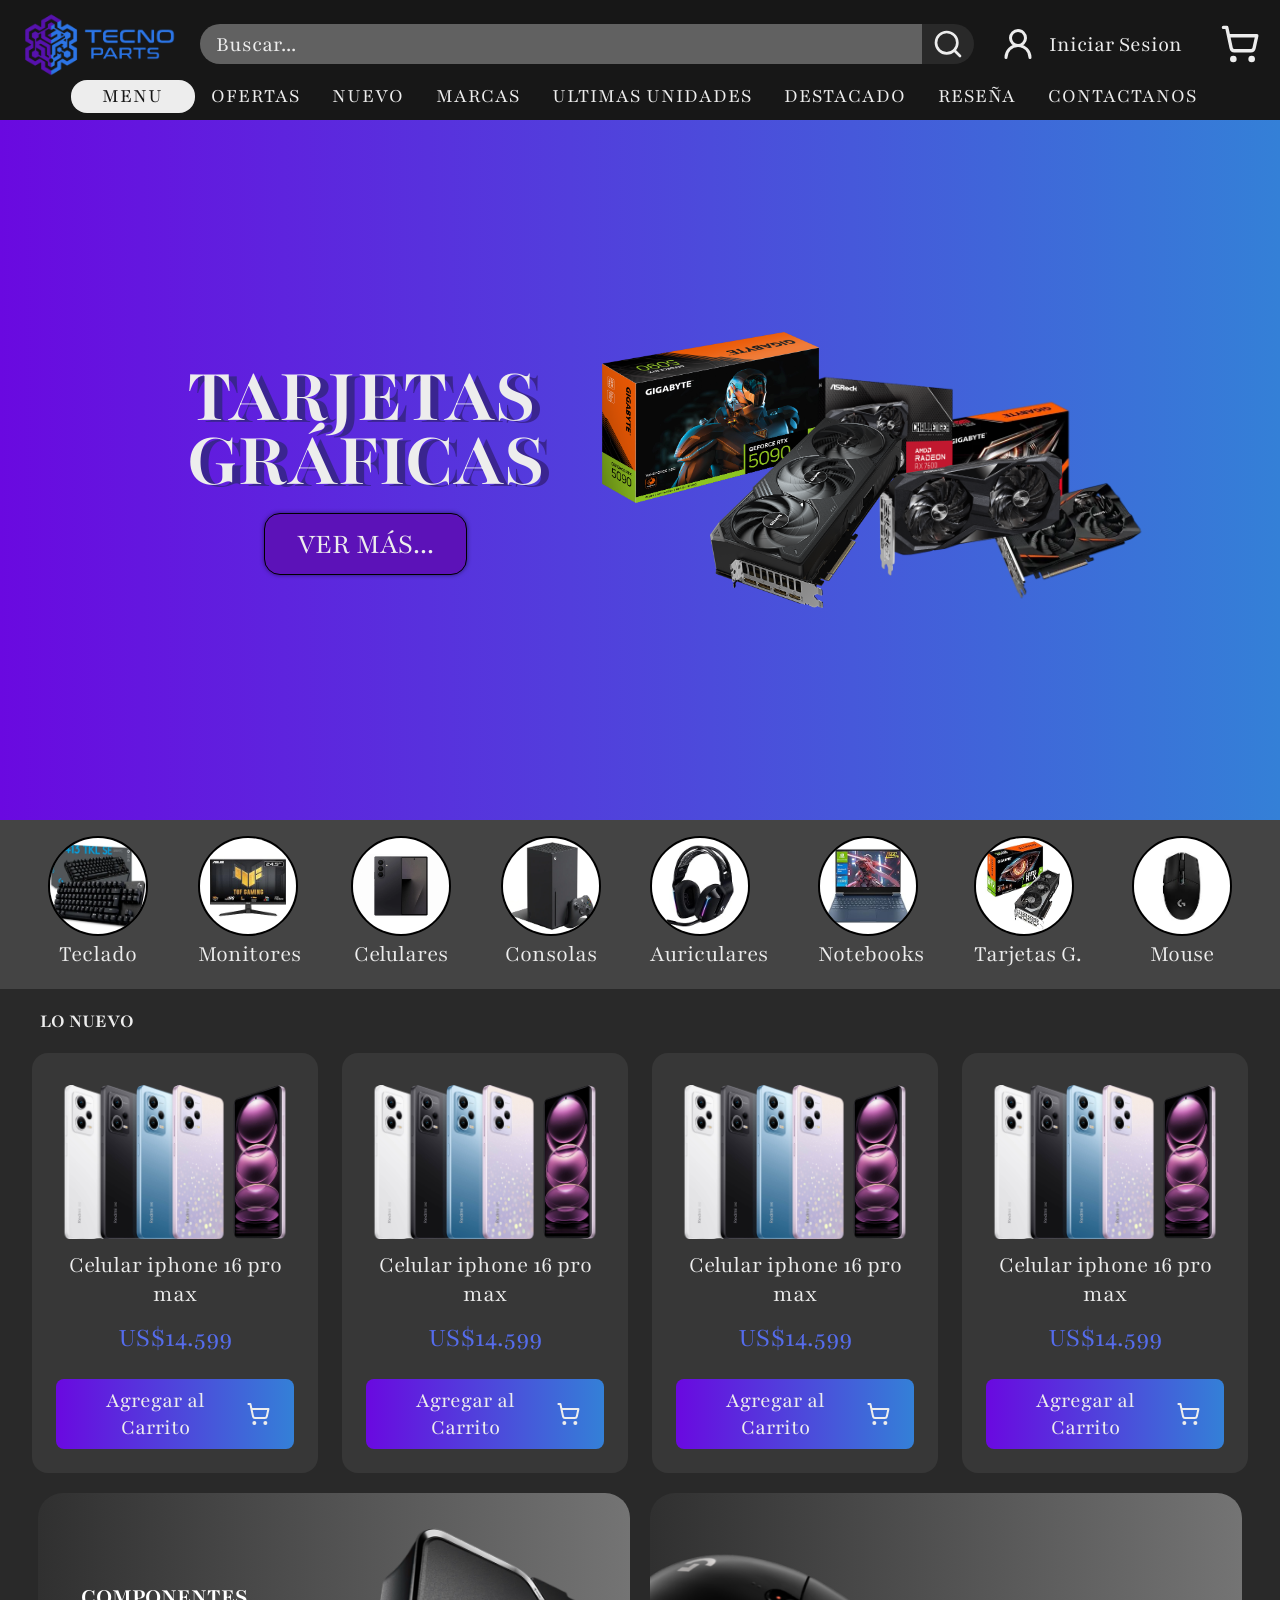
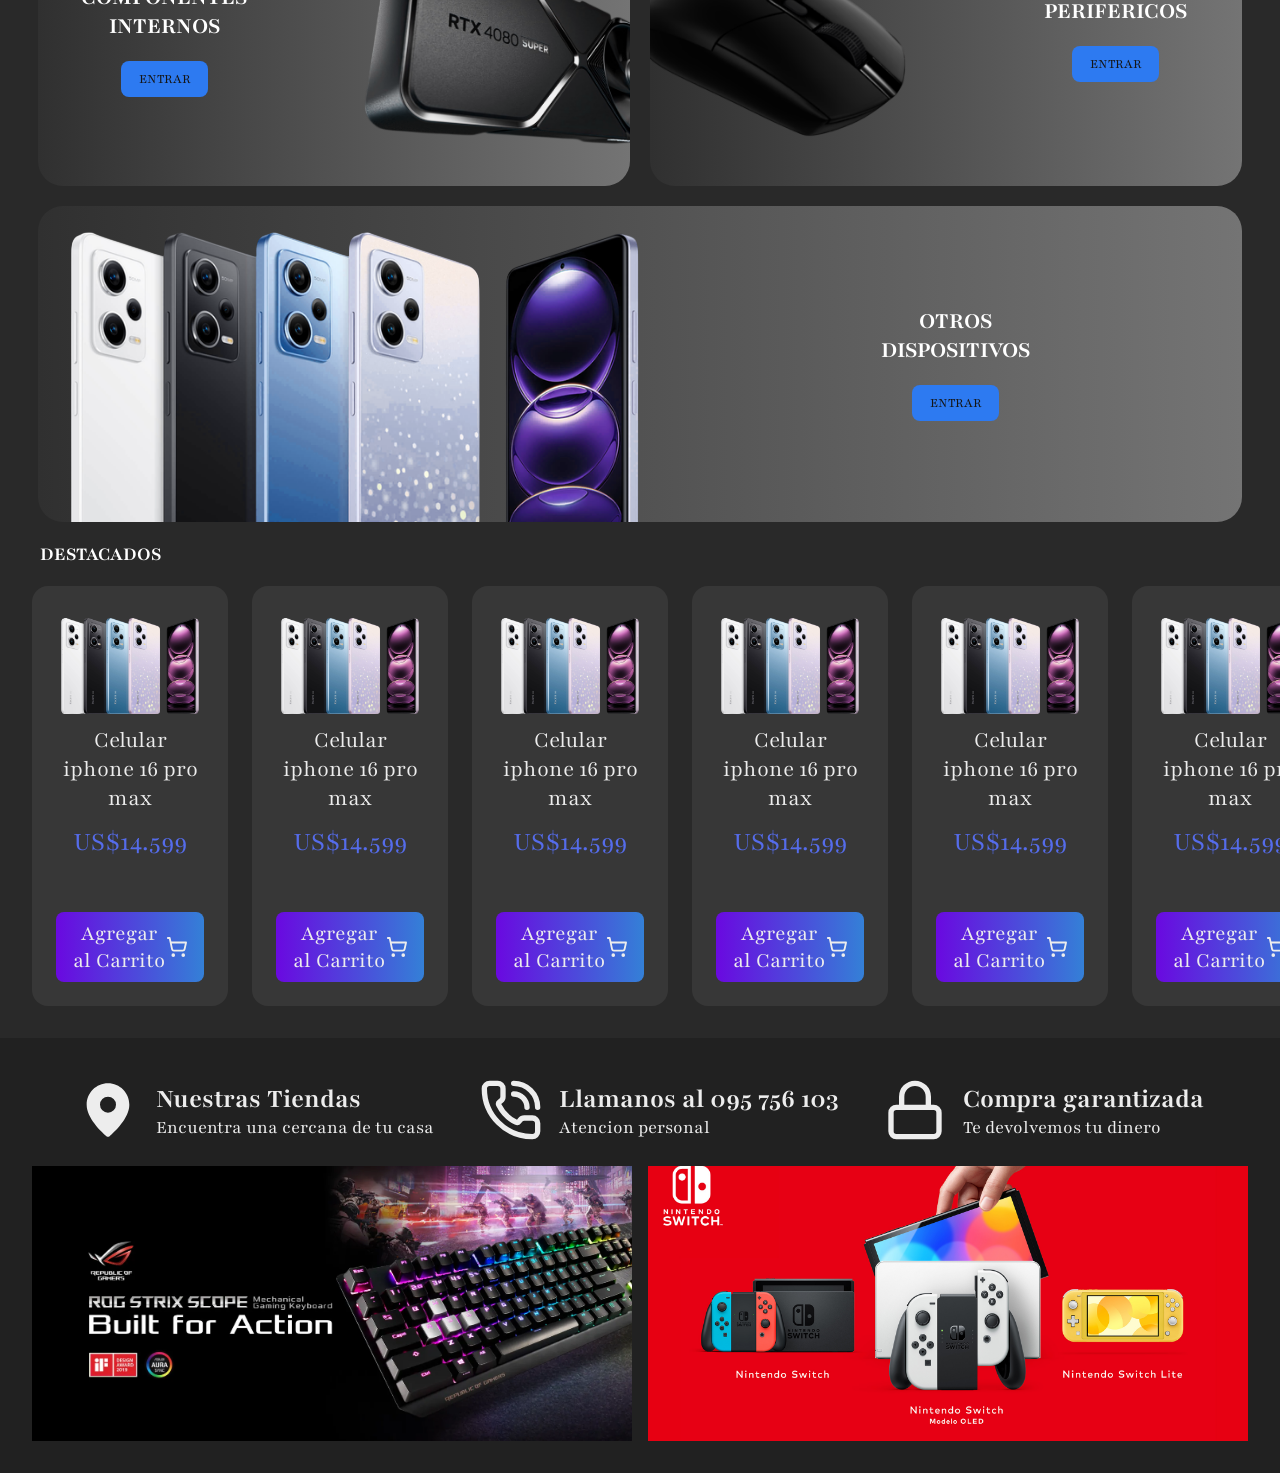
==== Proyecto/html/paginaInicio.html @ cd194746 "Errores en svg y apartado listado de html y css" ====
<!DOCTYPE html>
<html>

    <!-- ----- HEAD: Configuración del Sistema ----- -->
    <head>
        <meta charset="UTF-8">
        <meta name="viewport" content="width=device-width, initial-scale=1.0">

        <link rel="preconnect" href="https://fonts.googleapis.com">
        <link rel="preconnect" href="https://fonts.gstatic.com" crossorigin>
        <link href="https://fonts.googleapis.com/css2?family=Playfair:ital,opsz,wght@0,5..1200,300..900;1,5..1200,300..900&display=swap" rel="stylesheet">

        <link rel="stylesheet" href="../css/generales.css">
        <link rel="stylesheet" href="../css/paginaInicio.css">
        <link rel="stylesheet" href="../css/responsiveDesign.css">
    </head>

    <body id="body">

        <!-- ==================================
        HEADER Y SUS NAVS DE TODAS LAS PAGINAS
        =================================== --> 

        <header class="header">

            <div class="header-nav" id="nav-superior">

                <!-- LOGO A ENLACE -->
                <a href="#body" class="header-logo">
                <img src="../img/logoTecnoParts.png" alt="Logo Tecno Parts">
                </a>

                <!-- FORMULARIO PARA BUSCAR DETERMINADO PRODUCTO / SESION -->
                <form class="header-busqueda">
                    <input type="text" placeholder="Buscar...">
                    <!-- BOTON SUBMIT QUE BUSQUE LO SOLICITADO -->
                    <button type="submit" aria-label="lupa">
                        <svg><use href="../img/iconos.svg#icono-lupa"></use></svg>
                    </button>

                </form>

                <!-- BOTON / ENLACE QUE ABRA UNA VENTANA MODAL DE FORMULARIO  -->
                <button class="btn-ingresar">
                    <svg><use href="../img/iconos.svg#icono-persona"></use></svg>
                    <p>Iniciar Sesion</p>
                </button>

                <!-- BOTON / ENLACE QUE ABRE UNA VENTANA MODAL
                  (O DIRIGE A OTRA PARTE) DE LOS PRODUCTOS A COMPRAR -->
                <a href="paginaCarrito.html" class="btn-carrito">
                    <svg><use href="../img/iconos.svg#icono-carrito"></use></svg>
                </a>

            </div>

                <!-- AQUÍ VA EL VERDEDADERO NAV, ENLACES DE ANCLAS -->
            <nav class="header-nav" id="nav-inferior">
                <ul class="nav-list">
                    <li class="nav-item"><a href="">Menu</a></li>
                    <li class="nav-item"><a href="">Ofertas</a></li>
                    <li class="nav-item"><a href="">Nuevo</a></li>
                    <li class="nav-item"><a href="">Marcas</a></li>
                    <li class="nav-item"><a href="">Ultimas Unidades</a></li>
                    <li class="nav-item"><a href="">Destacado</a></li>
                    <li class="nav-item"><a href="">Reseña</a></li>
                    <li class="nav-item"><a href="">Contactanos</a></li>
                </ul>
            </nav>


        </header>

        <!-- ==================================
        MAIN Y SUS SECTIONS
        =================================== --> 

        <main class="main">

            <!-- HERO - SECTION -->
            
            <section class="hero">
                <div class="hero-txt">
                    <h2>Tarjetas<br>gráficas</h2>
                    <a href="paginaListado.html">Ver más...</a>
                </div>
                <div class="hero-imgs">
                    <img src="../img/grafica rtx 5090.png" alt="No" id="grafica-1">
                    <img src="../img/GPU_ASRock_Radeon_RX7600_Challenger_OC_8Gb_1-600x600-Photoroom (1).png" alt="No" id="grafica-2">
                    <img src="../img/D_NQ_NP_860832-MLU78186417488_082024-O-Photoroom (1).png" alt="No" id="grafica-3">
                </div>
            </section>

            <!-- CATEGORIAS -->
            
            <section class="categorias">

                <a href="paginaListado.html" class="categoria-link">
                    <div class="categorias-objeto">
                    <img src="../img/Teclado.png" alt="Imagen de Teclado">
                    <h2>Teclado</h2>
                    </div>
                </a>

                <a href="paginaListado.html" class="categoria-link">
                    <div class="categorias-objeto">
                    <img src="../img/Monitor.png" alt="Imagen de Monitor">
                    <h2>Monitores</h2>
                    </div>
                </a>

                <a href="paginaListado.html" class="categoria-link">
                    <div class="categorias-objeto">
                    <img src="../img/Celular.png" alt="Imagen de Celular">
                    <h2>Celulares</h2>
                    </div>
                </a>

                <a href="paginaListado.html" class="categoria-link">
                    <div class="categorias-objeto">
                    <img src="../img/Consola.png" alt="Imagen de Consola">
                    <h2>Consolas</h2>
                    </div>
                </a>

                <a href="paginaListado.html" class="categoria-link">
                    <div class="categorias-objeto">
                    <img src="../img/Auriculares.png" alt="Imagen de Auriculares">
                    <h2>Auriculares</h2>
                    </div>
                </a>

                <a href="paginaListado.html" class="categoria-link">
                    <div class="categorias-objeto">
                    <img src="../img/Notebook.png" alt="Imagen de Notebook">
                    <h2>Notebooks</h2>
                    </div>
                </a>

                <a href="paginaListado.html" class="categoria-link">
                    <div class="categorias-objeto">
                    <img src="../img/Tarjetas graficas.png" alt="Imagen de Tarjeta Gráfica">
                    <h2>Tarjetas G.</h2>
                    </div>
                </a>

                <a href="paginaListado.html" class="categoria-link">
                    <div class="categorias-objeto">
                    <img src="../img/Mause.png" alt="Imagen de Mouse">
                    <h2>Mouse</h2>
                    </div>
                </a>

                
            </section>

            <!-- LO NUEVO -->
            <section class="lo-nuevo">
                <h2>Lo nuevo</h2>

                <div class="contenedor-objetos">

                <article class="carta-producto">
                    <a href="/Proyecto/html/paginaProducto.html" class="carta-producto-info">
                        <img src="../img/Celulares.png" alt="Producto ...">
                        <h3>Celular iphone 16 pro max</h3>
                        <p>US$14.599</p>
                    </a>
                    <button>Agregar al Carrito<svg><use href="../img/iconos.svg#icono-carrito"></use></svg></button> 
                </article>

               <article class="carta-producto">
                    <a href="/Proyecto/html/paginaProducto.html" class="carta-producto-info">
                        <img src="../img/Celulares.png" alt="Producto ...">
                        <h3>Celular iphone 16 pro max</h3>
                        <p>US$14.599</p>
                    </a>
                    <button>Agregar al Carrito<svg><use href="../img/iconos.svg#icono-carrito"></use></svg></button> 
                </article>

                <article class="carta-producto">
                    <a href="/Proyecto/html/paginaProducto.html" class="carta-producto-info">
                        <img src="../img/Celulares.png" alt="Producto ...">
                        <h3>Celular iphone 16 pro max</h3>
                        <p>US$14.599</p>
                    </a>
                    <button>Agregar al Carrito<svg><use href="../img/iconos.svg#icono-carrito"></use></svg></button> 
                </article>

                <article class="carta-producto">
                    <a href="/Proyecto/html/paginaProducto.html" class="carta-producto-info">
                        <img src="../img/Celulares.png" alt="Producto ...">
                        <h3>Celular iphone 16 pro max</h3>
                        <p>US$14.599</p>
                    </a>
                    <button>Agregar al Carrito<svg><use href="../img/iconos.svg#icono-carrito"></use></svg></button> 
                </article>

            </div>

            </section>

            <!-- ==========================
            CATEGORIAS VARIADAS
            Seccion con 3 categorias principales
            e importantes que estan destacadas
            en la parte media de la pagina
            ========================== -->
            <section id="cat-variadas">
                <div id="cat-arriba">
                        <div id="cate-internos">
                            <div id="img-cat-internos">
                                <img src="../img/Grafica-edit.png" alt="No se encontro la imagen">
                            </div>
                            <div id="cont-cat-internos">
                                <h2>Componentes
                                    <br> internos</h2>
                                <button><a href="">Entrar</a></button>
                            </div>
                        </div>
                    <div id="cate-perifericos">
                        <div id="cont-cat-perifericos">
                            <h2>Perifericos</h2>
                            <button><a href="">Entrar</a></button>
                        </div>
                        <div id="img-cat-perifericos">
                            <img src="../img/Mouse-edit.png" alt="No se encontro la imagen">
                        </div>
                    </div>
                </div>
                <div id="cate-larga">
                    <div id="img-cat-larga">
                        <img src="../img/Celulares-edit.png" alt="No se encontro la imagen">
                    </div>
                    <div id="cont-cat-larga">
                        <h2>Otros 
                            <br> dispositivos</h2>
                        <button><a href="">Entrar</a></button>
                    </div>
                </div>
            </section>

            <!-- ==========================
            DESTACADOS
            Seccion de la pagina donde se muestran 
            productos como en "LO NUEVO" pero en este caso,
            mostrando productos destacados, sean muy vendidos,
            populares o con buenas reseñas
            ========================== -->
            <section id="destacados">

                <h2>Destacados</h2>

                <div class="contenedor-objetos">

                <article class="carta-producto">
                    <a href="/Proyecto/html/paginaProducto.html" class="carta-producto-info">
                        <img src="../img/Celulares.png" alt="Producto ...">
                        <h3>Celular iphone 16 pro max</h3>
                        <p>US$14.599</p>
                    </a>
                    <button>Agregar al Carrito<svg><use href="../img/iconos.svg#icono-carrito"></use></svg></button> 
                </article>

                <article class="carta-producto">
                    <a href="/Proyecto/html/paginaProducto.html" class="carta-producto-info">
                        <img src="../img/Celulares.png" alt="Producto ...">
                        <h3>Celular iphone 16 pro max</h3>
                        <p>US$14.599</p>
                    </a>
                    <button>Agregar al Carrito<svg><use href="../img/iconos.svg#icono-carrito"></use></svg></button> 
                </article>

                <article class="carta-producto">
                    <a href="/Proyecto/html/paginaProducto.html" class="carta-producto-info">
                        <img src="../img/Celulares.png" alt="Producto ...">
                        <h3>Celular iphone 16 pro max</h3>
                        <p>US$14.599</p>
                    </a>
                    <button>Agregar al Carrito<svg><use href="../img/iconos.svg#icono-carrito"></use></svg></button> 
                </article>

                <article class="carta-producto">
                    <a href="/Proyecto/html/paginaProducto.html" class="carta-producto-info">
                        <img src="../img/Celulares.png" alt="Producto ...">
                        <h3>Celular iphone 16 pro max</h3>
                        <p>US$14.599</p>
                    </a>
                    <button>Agregar al Carrito<svg><use href="../img/iconos.svg#icono-carrito"></use></svg></button> 
                </article>

                <article class="carta-producto">
                    <a href="/Proyecto/html/paginaProducto.html" class="carta-producto-info">
                        <img src="../img/Celulares.png" alt="Producto ...">
                        <h3>Celular iphone 16 pro max</h3>
                        <p>US$14.599</p>
                    </a>
                    <button>Agregar al Carrito<svg><use href="../img/iconos.svg#icono-carrito"></use></svg></button> 
                </article>

                <article class="carta-producto">
                    <a href="/Proyecto/html/paginaProducto.html" class="carta-producto-info">
                        <img src="../img/Celulares.png" alt="Producto ...">
                        <h3>Celular iphone 16 pro max</h3>
                        <p>US$14.599</p>
                    </a>
                    <button>Agregar al Carrito<svg><use href="../img/iconos.svg#icono-carrito"></use></svg></button> 
                </article>

                <article class="carta-producto">
                    <a href="/Proyecto/html/paginaProducto.html" class="carta-producto-info">
                        <img src="../img/Celulares.png" alt="Producto ...">
                        <h3>Celular iphone 16 pro max</h3>
                        <p>US$14.599</p>
                    </a>
                    <button>Agregar al Carrito<svg><use href="../img/iconos.svg#icono-carrito"></use></svg></button> 
                </article>

                <article class="carta-producto">
                    <a href="/Proyecto/html/paginaProducto.html" class="carta-producto-info">
                        <img src="../img/Celulares.png" alt="Producto ...">
                        <h3>Celular iphone 16 pro max</h3>
                        <p>US$14.599</p>
                        
                    </a>
                    <button>Agregar al Carrito<svg><use href="../img/iconos.svg#icono-carrito"></use></svg></button> 
                </article>

                </div>
            </section>
        </main>

        <!-- ===================================
        HEADER Y SUS NAVS DE TODAS LAS PAGINAS
        =================================== -->

        <footer class="footer">

            <section class="redes">

                <div class="red-social">
                    <svg class="icono">
                    <use href="../img/iconos.svg#icono-ubicacion"></use>
                    </svg>
                    <div class="redes-txt">
                        <h2>Nuestras Tiendas</h2>
                        <p>Encuentra una cercana de tu casa</p>
                    </div>
                </div>

                <div class="red-social">
                    <svg class="icono">
                    <use href="../img/iconos.svg#icono-telefono"></use>
                    </svg>
                    <div class="redes-txt">
                        <h2>Llamanos al 095 756 103</h2>
                        <p>Atencion personal</p>
                    </div>
                </div>

                <div class="red-social">
                    <svg class="icono">
                    <use href="../img/iconos.svg#icono-candado"></use>
                    </svg>
                    <div class="redes-txt">
                        <h2>Compra garantizada</h2>
                        <p>Te devolvemos tu dinero</p>
                    </div>
                </div>

            </section>
            <!-- ==========================
            PROMOCIONES
            Seccion de la pagina donde se muestran
            imagenes sobre los patrocinadores de la pagina
            haciendo publicidad.
            ========================== -->
            <section class="promociones">
                <div class="promociones-img" id="promociones-1"></div>
                <div class="promociones-img" id="promociones-2"></div>
            </section>

        </footer>

    </body>
</html>
---- Proyecto/css/generales.css ----
/* ===================================
CONFIGURACION GENERAL DE SISTEMA
=================================== */

* {
    margin: 0;
    padding: 0;
    box-sizing: border-box;
}

html {
    scroll-behavior: smooth;
    font-family: Playfair;
    color: #ededed;
}

body {
    display: flex;
    flex-direction: column;
    background-color: #292929;
}

/* ===================================
AJUSTES DE ETIQUETAS GENERALES
=================================== */

img {
    display: block;
    max-width: 100%;
    height: auto;
}

a {
    display: block;
    text-decoration: none;
    color: inherit;
    cursor: pointer;
}

button {
    font-family: inherit;
    color: inherit;
    background-color: transparent;
    cursor: pointer;
    border: none;
}

input, input::placeholder {
    font-family: inherit;
    font-size: inherit;
    color: inherit;
    outline: none;
    border: none;
}

/* ===================================
HEADER Y SUS NAVS DE TODAS LAS PAGINAS
=================================== */

.header {
    display: flex;
    flex-direction: column;
    position: sticky;

    width: 100%;
    max-height: 120px;
    padding: 0.25rem 0.5rem;

    top: 0;
    z-index: 100;

    background-color:#171717;
}

.header-nav {
    width: 100%;
    
    display: flex;
    flex-direction: row;
    justify-content: space-evenly;
    align-items: center;
}

#nav-superior {
    max-height: 80px;
    gap: 12px;
}

.header-logo {
    width: 180px;
}

.header-logo img {
    transition: filter 250ms ease;
}

.header-logo:hover img {
    filter: brightness(150%);
}

.header-busqueda {
    flex: 1;

    display: flex;
    overflow: hidden;

    border-radius: 1.5rem;
    transition: transform 250ms ease;
}

.header-busqueda:has(input:focus) {
    transform: scale(1.005);
    box-shadow: 0 0 4px rgba(0, 0, 0, 0.5);
}

.header-busqueda input {
    flex: 1;
    padding: 0 1rem;

    font-size: 1.4rem;
    background-color: #616161;
}

.header-busqueda button {
    background: #292929;
    border-radius: 0 1rem 1rem 0;

    display: flex;
    align-items: center;
    justify-content: center; 

    padding: 4px 10px;
    
}

.header-busqueda button svg {
    width: 2rem;
    height: 2rem;
    
    fill: none;
    stroke: #ededed;
    stroke-width: 2px;
    transition: opacity 200ms ease;
}

.header-busqueda button:hover svg {
    opacity: 0.5;
}

.btn-ingresar {
    flex: 1;
    max-width: 210px;
    
    display: flex;
    flex-direction: row;
    justify-content: space-evenly;
    align-items: center;

    transition: transform 100ms ease, opacity 100ms ease;
}

.btn-ingresar:hover {
    transform: scale(0.995);
    opacity: 0.8;
}

.btn-ingresar svg {
    width: 36px;
    height: 48px;
    fill: none;
    stroke: #ededed;
    stroke-width: 2px;
    flex-shrink: 0;
}

.btn-ingresar p {
    font-size:  1.4rem;
}

.btn-carrito {
    flex: 1;

    display: flex;
    justify-content: center;
    align-items: center;
    
    max-width: 64px;
    margin: 0 auto;
    
    transition: transform 100ms ease, opacity 100ms ease;
}

.btn-carrito svg {
    width: 40px;
    height: 48px;
    fill: none;
    stroke: #ededed;
    stroke-width: 2px;
    flex-shrink: 0;
}

.btn-carrito:hover {
    transform: scale(0.995);
    opacity: 0.8;
}

#nav-inferior {
    max-height: 40px;
    padding-bottom: 1rem;
}

.nav-list {
    width: 90%;

    display: flex;
    flex-direction: row;
    justify-content: space-evenly;
    align-items: center;

    list-style: none;
}

.nav-item {
    border-radius: 16px;
    padding: 0px 4px;
    transition: background-color 150ms ease,
    transform 150ms ease;
}

.nav-item a {
    text-transform: uppercase;
    white-space: nowrap;
    letter-spacing: 1px;

    padding: 4px 12px;
    font-size: 1.3rem;
}

.nav-item:hover {
    background-color: rgba(0, 0, 0, 0.50);
    box-shadow: 0 0 4px rgba(0, 0, 0, 0.50);
    transform: scale(0.99);
}

.nav-item:first-child {
    padding: 0 1.2rem;
    text-align: center;
    background-color: #ededed;
    color: #151515;
}

.nav-item:first-child:hover {
    background-color: rgba(237, 237, 237, 0.75);
}

/* ===================================
            FOOTER AREA
=================================== */

.footer {
    background-color: #212121;
    padding: 2rem 2rem;
}

.redes{
    width: 100%;

    display: flex;
    flex-direction: row;
    justify-content: space-evenly;

    padding-bottom: 1rem;
}

.icono {
    width: 64px;
    height: 80px;
    fill: #ededed;
    display: inline-block;
}

.red-social {
    display: flex;
    flex-direction: row;
    justify-content: space-between;

    align-items: center;
}

.redes-txt {
    margin-left: 1rem;
    display: flex;
    flex-direction: column;
    text-wrap: nowrap;
}

.redes-txt h2 {
    font-size: 1.75rem;
}

.redes-txt p {
    font-size: 1.2rem;
}

.promociones{
    width: 100%;
    display: flex;
    flex-direction: row;
    justify-content: center;
    align-items: center;

    gap: 1rem;
    
}

.promociones-img {
    flex: 1;
    max-width: 600px;
    height: 275px;
    background-size: cover;
    background-position: center;
}

#promociones-1 {
    background-image: url("../img/anuncioTeclado.png");
}

#promociones-2 {
    background-image: url("../img/anuncioSwitch.png");
}

/* ===================================
        TARJETA DE PRODUCTOS
=================================== */

.carta-producto {
    display: flex;
    flex-direction: column;
    justify-content: space-between;
    align-items: center;

    flex: 1;
    max-width: 420px;
    min-height: 420px; 

    background-color: #373737;
    border-radius: 1rem;
    padding: 2rem 1.5rem 1.5rem 1.5rem; 
}

.carta-producto-info {
    width: 100%;
    flex: 1;
    max-height: 360px;
    transition: opacity 200ms ease-in;
}

.carta-producto-info:hover {
    opacity: 0.75;
}

.carta-producto-info h3 {
    padding: 0.75rem 0;
    font-size: 1.5rem;
    text-align: center;
    font-weight: 300;
}

.carta-producto-info p {
    color: #556ceb;
    font-size: 1.75rem;
    text-align: center;
}

.carta-producto button {
    background: linear-gradient(to right,#6a09e0,#3480d7);

    display: flex;
    flex: row;
    justify-content: center;
    align-items: center;

    padding: 0.5rem 1rem;
    border-radius: 0.5rem;
    width: 100%; 
    font-size: 1.4rem; 
    margin-top: 1rem;
    transition: filter 200ms ease-out;
}

.carta-producto button svg {
    width: 40px;
    height: 24px;
    fill: none;
    stroke: #ededed;
    stroke-width: 2px;
}

.carta-producto button:hover {
    filter: brightness(150%);
}
---- Proyecto/css/paginaInicio.css ----
/* ----------- MAIN ----------- */

main {
    background-color: inherit;
    padding-bottom: 2rem;
    width: 100%;
}


/* HERO SECTION */

.hero {
    display: flex;
    justify-content: start;
    align-items: center;
    width: 100%;
    min-height: calc(100dvh - 200px);
    padding: 0 8rem;

    background: linear-gradient(to right,#6a09e0,#3480d7);
    
}

.hero-txt {
    flex: 1;
    display: flex;
    flex-direction: column;
    gap: 1.2rem;
    align-items: center;

    text-transform: uppercase;
}

.hero-txt h2 {
    font-size: clamp(70px, 7vw, 80px);
    line-height: 0.8;
    text-shadow: #3a2590 8px 2px;
}

.hero-txt a {
    font-size: clamp(20px, 4vw, 30px);
    padding: 0.75rem 2rem;
    border-radius: 1rem;

    background-color: #5c12b8;
    border: 1px solid #000;
    box-shadow: 0 0 4px rgba(0, 0, 0, 0.5);
}

.hero-imgs {
    flex: 1;
    display:flex;
    justify-content:center;
    align-items:flex-end;
}

.hero img {
    width: 100%;
    max-width: 320px;
    height: auto;
    cursor: pointer;
}

#grafica-1 {
    width:300px;
    z-index:3;

}

#grafica-2 {
    width:260px;
    margin-left:-100px;
    z-index:2;
}

#grafica-3 {
    width:240px;
    margin-left:-150px;
    z-index:1;
}

/* CATEGORÍAS INICIO */

.categorias {
    width: 100%;
    margin: 0 auto;
    padding: 1rem 3rem;

    display: flex;
    flex-direction: row;
    justify-content: space-between;
    
    background-color: #444444;
}

.categoria-link img {
    transition: opacity 200ms ease, transform 200ms ease;
}

.categoria-link:hover img {
    opacity: 0.75;
    transform: scale(0.995);
}

.categorias-objeto {
    display: flex;
    flex-direction: column;
    text-align: center;
}

.categorias-objeto img{
    width:100px;
    height: 100px;

    border-radius: 50%;
    border: 2px solid #000;
}

.categorias-objeto h2 {
    padding: 0.25rem 0;
    font-size: 1.5rem;
    font-weight: 300;
}

/* ==========================
   LO NUEVO
   Ajuste de el titulo y 
   margenes para
   la seccion de productos nuevos
========================== */

.lo-nuevo{
    width: 100%;
    margin: 0 auto;
}

.lo-nuevo h2 {
    text-transform: uppercase;
    margin: 20px;
    margin-left: 40px;
    font-size: 20px;
}

/* ==========================
   OBJETOS
========================== */

.contenedor-objetos {
    padding: 0 2rem;
    display: flex;
    flex-direction: row;

    width: 100%;
    gap: 1.5rem;
}


/* ==========================
   CATEGORIAS VARIADAS
   Cambio de diseño de las cajas
   para 3 categorias variadas y destacadas
========================== */

#cat-variadas{
    width: 100%;
    margin: 0 auto;
}

#cat-arriba{
    width: 94%;
    margin: 0 auto;
    margin-bottom: 20px;
    margin-top: 20px;
    display: grid;
    grid-template-columns: 1fr 1fr;
    gap: 20px;
    color: white;
    text-transform: uppercase;
    text-align: center;
}

#cate-internos{
    width: 100%;
    margin: 0 auto;
    background:linear-gradient(to right, #303030, #747474);
    border-radius: 25px;
    display: flex;
    justify-content: space-between;
    padding: 30px;
    flex-direction: row-reverse;
    align-items: center;
    overflow: hidden;
    
}

#img-cat-internos img{
    display: block;
    width: 100%;
    max-width: 600px;
    height: auto;
    cursor: pointer;
    padding: 0 40px;
    margin-right: -40px;
}

#img-cat-internos img:hover{
    /* width: 120%; */
}

#img-cat-internos{
    display: flex;
    justify-content: flex-end;
    margin-right: -30px;
}

#cont-cat-internos{
    width: 100%;
    margin: 0 auto;
    display: flex;
    flex-direction: column;
    align-items: center;
    flex: 1;
    gap: 20px;
    padding-right: 20px;
}

#cate-perifericos{
    width: 100%;
    margin: 0 auto;
    background: linear-gradient(to left, #747474, #303030);
    border-radius: 25px;
    display: flex;
    flex-direction: row-reverse;
    align-items: center;
    justify-content: space-between;
    overflow: hidden;
}


#img-cat-perifericos img{
    display: block;
    width: 100%;
    max-width: 400px;
    height: auto;
    padding: 0 40px;
    margin-left: -40px;
}

#img-cat-perifericos img:hover{
    /* width: 120%; */
}

#img-cat-perifericos{
    display: flex;
    justify-content: flex-start;
}

#cont-cat-perifericos{
    width: 100%;
    margin: 0 auto;
    display: flex;
    flex-direction: column;
    align-items: center;
    flex: 1;
    gap: 20px;
    padding-right: 20px;
}

#cate-larga{
    width: 94%;
    margin: 0 auto;
    background: linear-gradient(to right, #303030, #747474);
    border-radius: 25px;
    display: flex;
    align-items: center;
    justify-content: space-between;
    color: white;
    text-align: center;
    text-transform: uppercase;
}

#img-cat-larga img{
    display: block;
    width: 100%;
    max-width: 2000px;
    height: auto;
}

#img-cat-larga img:hover{
    /* width: 120%; */
}

#cont-cat-larga{
    width: 100%;
    margin: 0 auto;
    display: flex;
    flex-direction: column;
    align-items: center;
    flex: 1;
    gap: 20px;
    padding: 0 40px;
}

#cat-variadas button{
    background-color: #2d7af1;
    border: none;
    border-radius: 8px;
    padding: 10px 18px;
    font-size: 14px;
    text-transform: uppercase;
    cursor: pointer;
}

#cat-variadas a{
    color: #151515;
    text-decoration: none;
}

/* ==========================
   PRODUCTOS DESTACADOS
   Como el diseño de los produtos
   es exactamente igual para
   los productos nuevos y los
   produtos destacados, solo cambiare
   el h2 y algun detalle de los margenes
========================== */

#destacados{
    width: 100%;
    margin: 0 auto;
}

#destacados h2{
    color: white;
    text-transform: uppercase;
    margin: 20px;
    margin-left: 40px;
    font-size: 20px;
}
---- Proyecto/css/responsiveDesign.css ----
/* ==========================
   DISEÑO RESPONSIVE
   Ajustes para celulares
   (pantallas de hasta 1023 px)
========================== */

@media (max-width:1023px) {

    .header-logo{
        width: 116px;
    }

    #lupa img{
        width: 75%;
    }

    .btn-ingresar img{
        width: 45px;
    }

    #nav-inferior{
        display: grid;
        grid-template-columns: repeat(4, 1fr);
        gap: 15px;
    }

    #nav-inferior a{
        font-size: clamp(15px, 4vw, 15px);
        text-align: center;
    }

    #menu a{
        font-size: clamp(15px, 4vw, 15px);
    }

    #inicio{
        text-align:center;
        gap:40px;
    }

    #texto-inicio h1{
        font-size: clamp(46px, 9vw, 70px);
    }

    #texto-inicio h2{
        font-size: 35px;
        padding: 8px 20px;
    }

    #inicio img{
        max-width: 220px;
    }

    #grafica-1{
        width:220px;
    }

    #grafica-2{
        width:180px;
        margin-left: -70px;
    }

    #grafica-3{
        width:160px;
        margin-left: -110px;
    }

    #categorias-inicio{
        grid-template-columns: repeat(4,1fr);
    }

    #img-cat-internos img{
        width: 90%;
        max-width: 280px;
    }

    #img-cat-perifericos img{
        width: 90%;
        max-width: 280px;
    }

    #img-cat-larga img{
        width: 90%;
        max-width:350px;
    }

      #redes{
        width: 90%;
        gap: 10px;
    }

    .red-social img{
        width: 60px;
        height: 60px;
    }

    .redes-con h2{
        font-size: 18px;
    }

    .redes-con p{
        font-size: 14px;
    }

    .redes-con{
        gap: 10px;
        margin-left: 10px;
    }

}

/* ==========================
   DISEÑO RESPONSIVE
   Ajustes para celulares
   (pantallas de hasta 767 px)
========================== */

@media (max-width:767px) {

    .header-nav{
        justify-items: center;
        gap: 15px;
    }

    #barra-busqueda{
        width: 95%;
    }

    #nav-inferior{
        display:grid;
        grid-template-columns:repeat(4, 1fr);
        gap:20px;
        width:95%;
    }

    .btn-ingresar{
        justify-content: center;
    }

    .btn-ingresar img{
        width: 40px;
    }

    #carrito{
        justify-content: center;
        display: flex;
        width: 100%;
    }

    #carrito img{
        width: 50px;
        margin: 0 auto;
    }

    #nav-inferior a{
        width:100%;
        font-size:16px;
    }

    #menu{
        width:60%;
    }

    #inicio{
        flex-direction:column;
        text-align:center;
        gap:40px;
    }

    #texto-inicio h1{
        font-size: clamp(36px, 8vw, 60px);
    }

    #texto-inicio h2{
        font-size: clamp(36px, 4vw, 30px);
        margin:auto;
    }

    #grafica-1{
        width: 180px;
        margin-left: 50px;
    }

    #grafica-2{
        width: 150px;
        margin-left: -70px;
    }

    #grafica-3{
        width: 130px;
        margin-left: -110px;
    }

    #categorias-inicio{
        grid-template-columns: repeat(2,1fr);
    }

    .objetos{
        grid-template-columns: repeat(2, 1fr);
        gap: 20px;
        width: 74%;
        height: 80%;
    }

    .objeto{
        min-height: 520px; 
    }

    .objeto img{
        width: 140px;
        height: 140px;
    }

    #img-cat-internos img{
        width: 180px;
        max-width: 100%;
        margin-right: 0;
        padding: 0;
    }

    #img-cat-perifericos img{
        width: 140px;
        max-width: 100%;
        margin-left: 0;
        padding: 0;;
    }

    #redes{
        width: 70%;
        gap: 7px;
    }

    .red-social img{
        width: 40px;
        height: 40px;
    }

    .redes-con{
        gap: 5px;
        margin-left: 5px;
    }

    .redes-con h2{
        font-size: 12px;
    }

    .redes-con p{
        font-size: 10px;
    }

}

/* ==========================
   DISEÑO RESPONSIVE
   Ajustes para celulares más pequeños
   (pantallas de hasta 481 px)
========================== */

@media (max-width:481px) {

    .header-logo {
        width: 100px;
    }

    .btn-ingresar img{
        width: 30px;
    }

    #carrito img{
        width: 35px;
    }

    #texto-inicio h2{
        font-size: clamp(15px, 2vw, 10px);
        margin:auto;
    }

    #grafica-1{
        width: 5px;
        margin-left: 50px;
    }

    #grafica-2{
        width: 90px;
        margin-left: -70px;
    }

    #grafica-3{
        width: 90px;
        margin-left: -110px;
    }

    #cont-cat-internos{
        font-size: 7px;
    }

    #cont-cat-perifericos{
        font-size: 7px;
    }

    #cont-cat-larga{
        font-size: 10px;
    }

    #cat-variadas button{
        font-size: 7px;
    }

    #redes{
        width: 60%;
        gap: 6px;
    }

    .red-social img{
        width: 30px;
        height: 30px;
    }

    .redes-con{
        gap: 3px;
        margin-left: 3px;
    }

    .redes-con h2{
        font-size: 10px;
    }

    .redes-con p{
        font-size: 8px;
    }

    #promociones img{
        width: 38%;
        height: 100px;
    }

}
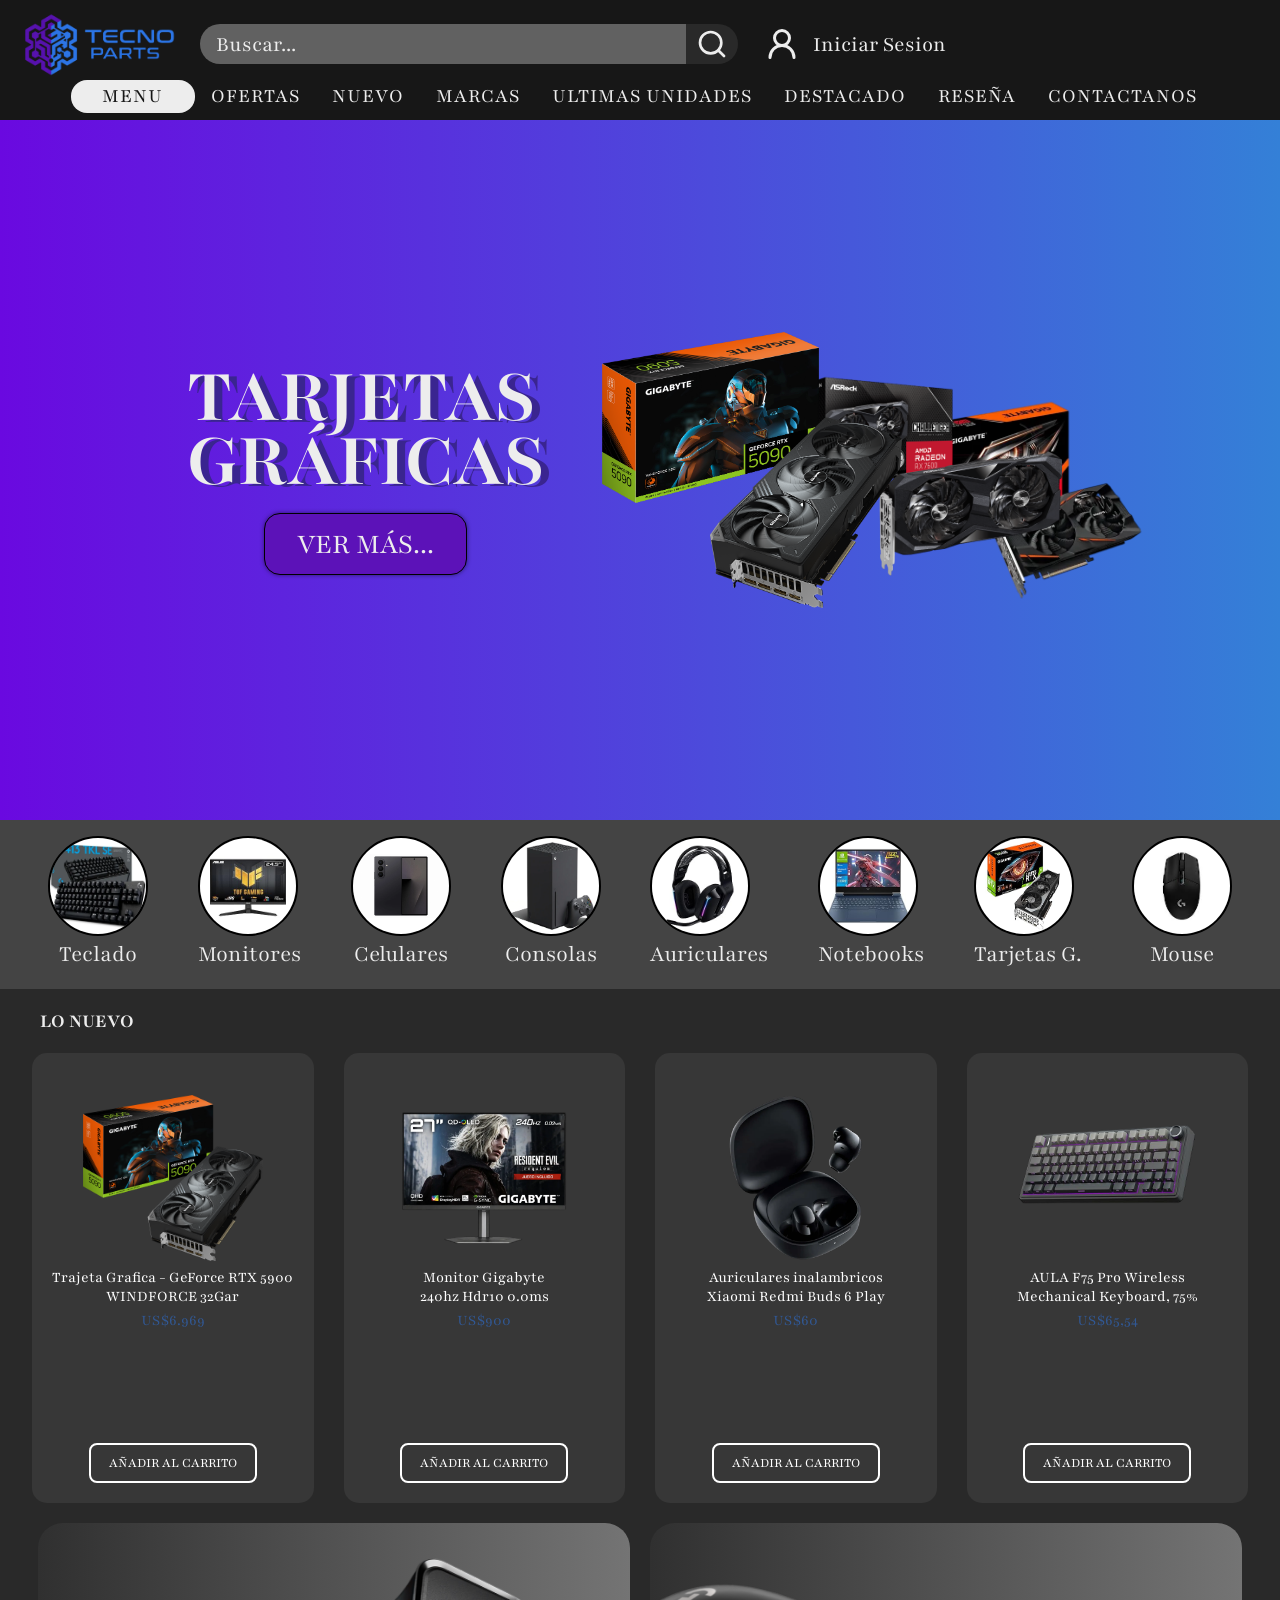
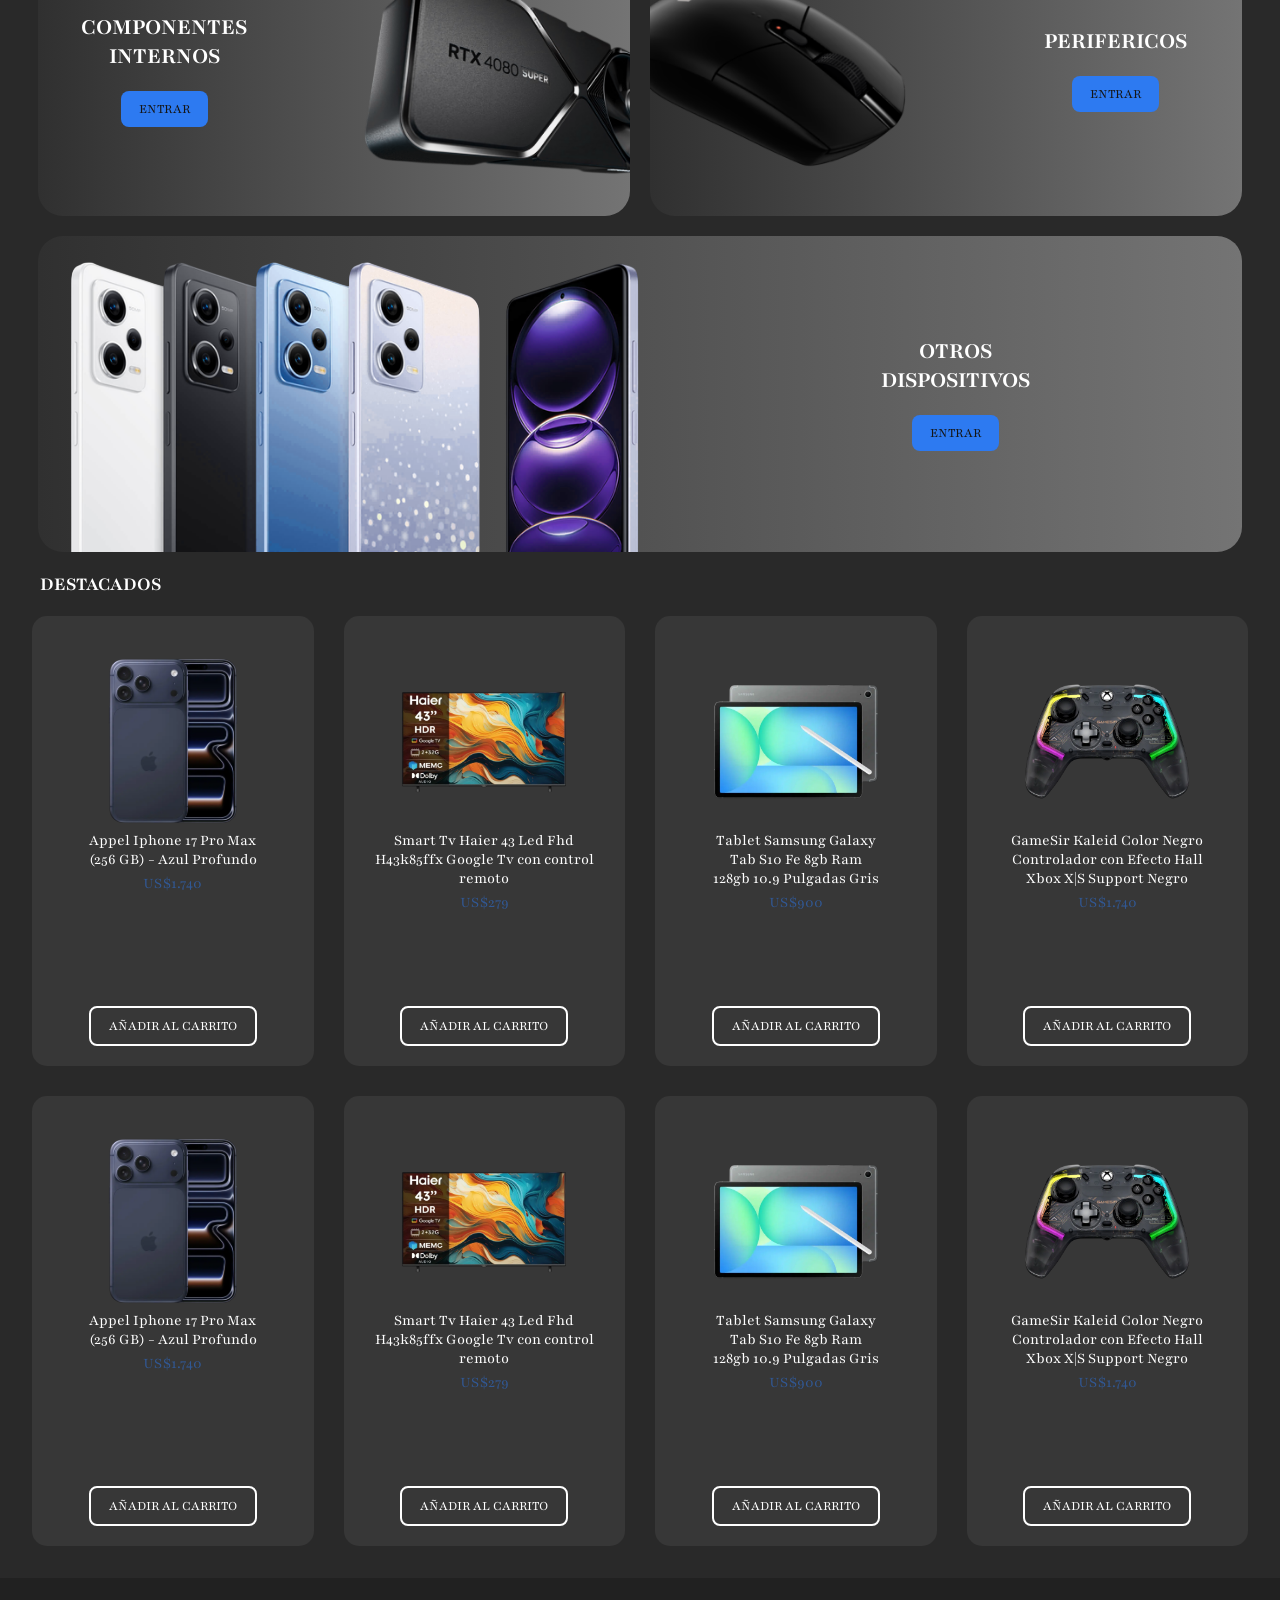
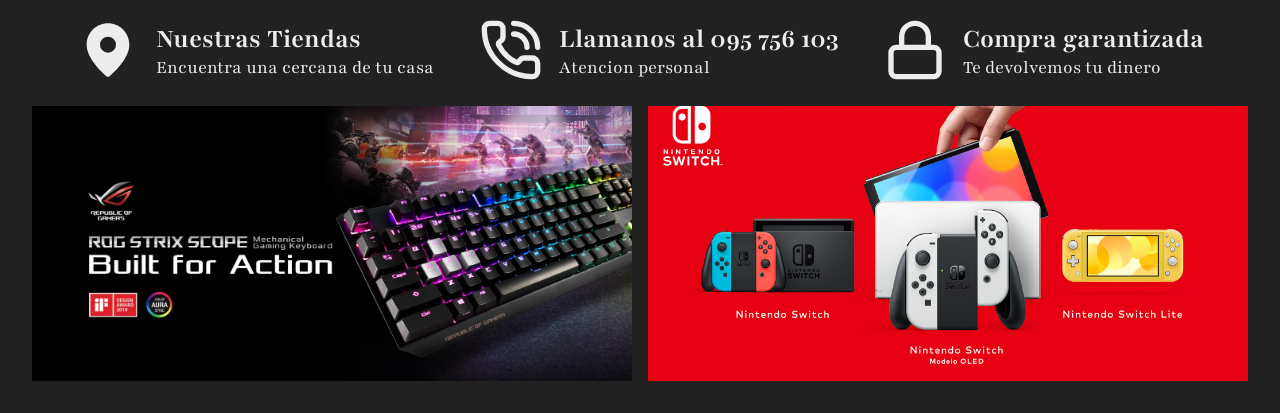
==== commit 1ce96e10: "Login, registro y validación Termino de imlementar el login, registro y la validación de los formula" ====
--- a/Proyecto/html/paginaInicio.html
+++ b/Proyecto/html/paginaInicio.html
@@ -17,9 +17,7 @@
 
     <body id="body">
 
-        <!-- ==================================
-        HEADER Y SUS NAVS DE TODAS LAS PAGINAS
-        =================================== --> 
+    <!-- HEADER SECTION -->
 
         <header class="header">
 
@@ -48,8 +46,8 @@
 
                 <!-- BOTON / ENLACE QUE ABRE UNA VENTANA MODAL
                   (O DIRIGE A OTRA PARTE) DE LOS PRODUCTOS A COMPRAR -->
-                <a href="paginaCarrito.html" class="btn-carrito">
-                    <svg><use href="../img/iconos.svg#icono-carrito"></use></svg>
+                <a href="paginaCarrito.html" class="btn-carrito-header">
+                    <svg><use href="./img/iconos.svg#icono-carrito"></use></svg>
                 </a>
 
             </div>
@@ -71,9 +69,7 @@
 
         </header>
 
-        <!-- ==================================
-        MAIN Y SUS SECTIONS
-        =================================== --> 
+        <!-- MAIN SECTION -->
 
         <main class="main">
 
@@ -157,47 +153,60 @@
             <!-- LO NUEVO -->
             <section class="lo-nuevo">
                 <h2>Lo nuevo</h2>
-
                 <div class="contenedor-objetos">
-
-                <article class="carta-producto">
-                    <a href="/Proyecto/html/paginaProducto.html" class="carta-producto-info">
-                        <img src="../img/Celulares.png" alt="Producto ...">
-                        <h3>Celular iphone 16 pro max</h3>
-                        <p>US$14.599</p>
-                    </a>
-                    <button>Agregar al Carrito<svg><use href="../img/iconos.svg#icono-carrito"></use></svg></button> 
-                </article>
-
-               <article class="carta-producto">
-                    <a href="/Proyecto/html/paginaProducto.html" class="carta-producto-info">
-                        <img src="../img/Celulares.png" alt="Producto ...">
-                        <h3>Celular iphone 16 pro max</h3>
-                        <p>US$14.599</p>
-                    </a>
-                    <button>Agregar al Carrito<svg><use href="../img/iconos.svg#icono-carrito"></use></svg></button> 
-                </article>
-
-                <article class="carta-producto">
-                    <a href="/Proyecto/html/paginaProducto.html" class="carta-producto-info">
-                        <img src="../img/Celulares.png" alt="Producto ...">
-                        <h3>Celular iphone 16 pro max</h3>
-                        <p>US$14.599</p>
-                    </a>
-                    <button>Agregar al Carrito<svg><use href="../img/iconos.svg#icono-carrito"></use></svg></button> 
-                </article>
-
-                <article class="carta-producto">
-                    <a href="/Proyecto/html/paginaProducto.html" class="carta-producto-info">
-                        <img src="../img/Celulares.png" alt="Producto ...">
-                        <h3>Celular iphone 16 pro max</h3>
-                        <p>US$14.599</p>
-                    </a>
-                    <button>Agregar al Carrito<svg><use href="../img/iconos.svg#icono-carrito"></use></svg></button> 
-                </article>
-
-            </div>
-
+                <div class="objeto">
+                    <div class="contenido">
+                    <img src="../img/grafica rtx 5090.png" alt="No se encontro la imagen">
+                    <ul>
+                        <li>Trajeta Grafica - GeForce RTX 5900</li>
+                        <li>WINDFORCE 32Gar</li>
+                        <div class="precio">
+                            <li>US$6.969</li>
+                        </div>    
+                    </ul>
+                    </div>
+                    <button><a href="">Añadir al carrito</a></button>
+                </div>
+                <div class="objeto">
+                    <div class="contenido">
+                    <img src="../img/Monitor Gigabite.png" alt="No se encontro la imagen">
+                    <ul>
+                        <li>Monitor Gigabyte</li>
+                        <li>240hz Hdr10 0.0ms</li>
+                        <div class="precio">
+                            <li>US$900</li>
+                        </div>    
+                    </ul>
+                    </div>
+                    <button><a href="">Añadir al carrito</a></button>
+                </div>
+                <div class="objeto">
+                    <div class="contenido">
+                    <img src="../img/Auricualres redmi.png" alt="No se encontro la imagen">
+                    <ul>
+                        <li>Auriculares inalambricos</li>
+                        <li>Xiaomi Redmi Buds 6 Play</li>
+                        <div class="precio">
+                            <li>US$60</li>
+                        </div>
+                    </ul>
+                    </div>
+                    <button><a href="">Añadir al carrito</a></button>
+                </div>
+                <div class="objeto">
+                    <div class="contenido">
+                    <img src="../img/Teclado (lo nuevo).png" alt="No se encontro la imagen">
+                    <ul>
+                        <li>AULA F75 Pro Wireless</li>
+                        <li>Mechanical Keyboard, 75%</li>
+                        <div class="precio">
+                            <li>US$65,54</li>
+                        </div>
+                    </ul>
+                    </div>
+                    <button><a href="">Añadir al carrito</a></button>
+                    </div>
+                </div>
             </section>
 
             <!-- ==========================
@@ -248,91 +257,121 @@
             populares o con buenas reseñas
             ========================== -->
             <section id="destacados">
-
                 <h2>Destacados</h2>
-
                 <div class="contenedor-objetos">
-
-                <article class="carta-producto">
-                    <a href="/Proyecto/html/paginaProducto.html" class="carta-producto-info">
-                        <img src="../img/Celulares.png" alt="Producto ...">
-                        <h3>Celular iphone 16 pro max</h3>
-                        <p>US$14.599</p>
-                    </a>
-                    <button>Agregar al Carrito<svg><use href="../img/iconos.svg#icono-carrito"></use></svg></button> 
-                </article>
-
-                <article class="carta-producto">
-                    <a href="/Proyecto/html/paginaProducto.html" class="carta-producto-info">
-                        <img src="../img/Celulares.png" alt="Producto ...">
-                        <h3>Celular iphone 16 pro max</h3>
-                        <p>US$14.599</p>
-                    </a>
-                    <button>Agregar al Carrito<svg><use href="../img/iconos.svg#icono-carrito"></use></svg></button> 
-                </article>
-
-                <article class="carta-producto">
-                    <a href="/Proyecto/html/paginaProducto.html" class="carta-producto-info">
-                        <img src="../img/Celulares.png" alt="Producto ...">
-                        <h3>Celular iphone 16 pro max</h3>
-                        <p>US$14.599</p>
-                    </a>
-                    <button>Agregar al Carrito<svg><use href="../img/iconos.svg#icono-carrito"></use></svg></button> 
-                </article>
-
-                <article class="carta-producto">
-                    <a href="/Proyecto/html/paginaProducto.html" class="carta-producto-info">
-                        <img src="../img/Celulares.png" alt="Producto ...">
-                        <h3>Celular iphone 16 pro max</h3>
-                        <p>US$14.599</p>
-                    </a>
-                    <button>Agregar al Carrito<svg><use href="../img/iconos.svg#icono-carrito"></use></svg></button> 
-                </article>
-
-                <article class="carta-producto">
-                    <a href="/Proyecto/html/paginaProducto.html" class="carta-producto-info">
-                        <img src="../img/Celulares.png" alt="Producto ...">
-                        <h3>Celular iphone 16 pro max</h3>
-                        <p>US$14.599</p>
-                    </a>
-                    <button>Agregar al Carrito<svg><use href="../img/iconos.svg#icono-carrito"></use></svg></button> 
-                </article>
-
-                <article class="carta-producto">
-                    <a href="/Proyecto/html/paginaProducto.html" class="carta-producto-info">
-                        <img src="../img/Celulares.png" alt="Producto ...">
-                        <h3>Celular iphone 16 pro max</h3>
-                        <p>US$14.599</p>
-                    </a>
-                    <button>Agregar al Carrito<svg><use href="../img/iconos.svg#icono-carrito"></use></svg></button> 
-                </article>
-
-                <article class="carta-producto">
-                    <a href="/Proyecto/html/paginaProducto.html" class="carta-producto-info">
-                        <img src="../img/Celulares.png" alt="Producto ...">
-                        <h3>Celular iphone 16 pro max</h3>
-                        <p>US$14.599</p>
-                    </a>
-                    <button>Agregar al Carrito<svg><use href="../img/iconos.svg#icono-carrito"></use></svg></button> 
-                </article>
-
-                <article class="carta-producto">
-                    <a href="/Proyecto/html/paginaProducto.html" class="carta-producto-info">
-                        <img src="../img/Celulares.png" alt="Producto ...">
-                        <h3>Celular iphone 16 pro max</h3>
-                        <p>US$14.599</p>
-                        
-                    </a>
-                    <button>Agregar al Carrito<svg><use href="../img/iconos.svg#icono-carrito"></use></svg></button> 
-                </article>
-
+                    <div class="objeto">
+                        <div class="contenido">
+                            <img src="../img/iphone.png" alt="No se encontro la imagen" id="img-celular">
+                        <ul>
+                            <li>Appel Iphone 17 Pro Max</li>
+                            <li>(256 GB) - Azul Profundo</li>
+                            <div class="precio">
+                                <li>US$1.740</li>
+                            </div>
+                        </ul>
+                        </div>
+                        <button><a href="">Añadir al carrito</a></button>
+                    </div>
+                    <div class="objeto">
+                        <div class="contenido">
+                        <img src="../img/Tele.png" alt="No se encontro la imagen">
+                        <ul>
+                            <li>Smart Tv Haier 43 Led Fhd</li>
+                            <li>H43k85ffx Google Tv con control remoto</li>
+                            <div class="precio">
+                                <li>US$279</li>
+                            </div>
+                        </ul>
+                        </div>
+                        <button><a href="">Añadir al carrito</a></button>
+                    </div>
+                    <div class="objeto">
+                        <div class="contenido">
+                        <img src="../img/Tablet.png" alt="No se encontro la imagen">
+                        <ul>
+                            <li>Tablet Samsung Galaxy</li>
+                            <li>Tab S10 Fe 8gb Ram</li>
+                            <li>128gb 10.9 Pulgadas Gris</li>
+                            <div class="precio">
+                                <li>US$900</li>
+                            </div>
+                        </ul>
+                        </div>
+                        <button><a href="">Añadir al carrito</a></button>
+                    </div>
+                    <div class="objeto">
+                        <div class="contenido">
+                        <img src="../img/Mando.png" alt="No se encontro la imagen">
+                        <ul>
+                            <li>GameSir Kaleid Color Negro</li>
+                            <li>Controlador con Efecto Hall</li>
+                            <li>Xbox X|S Support Negro</li>
+                            <div class="precio">
+                                <li>US$1.740</li>
+                            </div>
+                        </ul>
+                        </div>
+                        <button><a href="">Añadir al carrito</a></button>
+                    </div>
+                    <div class="objeto">
+                        <div class="contenido">
+                            <img src="../img/iphone.png" alt="No se encontro la imagen" id="img-celular">
+                        <ul>
+                            <li>Appel Iphone 17 Pro Max</li>
+                            <li>(256 GB) - Azul Profundo</li>
+                            <div class="precio">
+                                <li>US$1.740</li>
+                            </div>
+                        </ul>
+                        </div>
+                        <button><a href="">Añadir al carrito</a></button>
+                    </div>
+                    <div class="objeto">
+                        <div class="contenido">
+                        <img src="../img/Tele.png" alt="No se encontro la imagen">
+                        <ul>
+                            <li>Smart Tv Haier 43 Led Fhd</li>
+                            <li>H43k85ffx Google Tv con control remoto</li>
+                            <div class="precio">
+                                <li>US$279</li>
+                            </div>
+                        </ul>
+                        </div>
+                        <button><a href="">Añadir al carrito</a></button>
+                    </div>
+                    <div class="objeto">
+                        <div class="contenido">
+                        <img src="../img/Tablet.png" alt="No se encontro la imagen">
+                        <ul>
+                            <li>Tablet Samsung Galaxy</li>
+                            <li>Tab S10 Fe 8gb Ram</li>
+                            <li>128gb 10.9 Pulgadas Gris</li>
+                            <div class="precio">
+                                <li>US$900</li>
+                            </div>
+                        </ul>
+                        </div>
+                        <button><a href="">Añadir al carrito</a></button>
+                    </div>
+                    <div class="objeto">
+                        <div class="contenido">
+                        <img src="../img/Mando.png" alt="No se encontro la imagen">
+                        <ul>
+                            <li>GameSir Kaleid Color Negro</li>
+                            <li>Controlador con Efecto Hall</li>
+                            <li>Xbox X|S Support Negro</li>
+                            <div class="precio">
+                                <li>US$1.740</li>
+                            </div>
+                        </ul>
+                        </div>
+                        <button><a href="">Añadir al carrito</a></button>
+                    </div>
                 </div>
             </section>
         </main>
 
-        <!-- ===================================
-        HEADER Y SUS NAVS DE TODAS LAS PAGINAS
-        =================================== -->
+        <!-- ------ FOOTER - SECTION ------ -->
 
         <footer class="footer">
 
@@ -382,5 +421,93 @@
 
         </footer>
 
+        <!-- ==========================
+            Pagina modular de inicio de sesión
+            ========================== -->
+
+            <div id="pantalla-transparente">
+                <div id="ventana-login">
+                    <button class="cerrar-ventana">✕</button>
+                    <form id="login">
+                    <div class="nombre-usuario">
+                        <label for="ingresar-nombre">Nombre de usuario</label>
+                        <input type="text" placeholder="Ingrese usuario..." class="espacio-texto" id="ingresar-usua-login" required>
+                    </div>
+                    <div class="contraseña">
+                        <label for="ingresar-contraseña">Contraseña</label>
+                        <input type="password" placeholder="Ingrese su contraseña..." class="espacio-texto" id="ingresar-cont-login" required>
+                    </div>
+                    <div id="recordar">
+                        <label for="recordar-cont" id="recordar">
+                        <br>
+                        <input type="checkbox" name="recordar-cont" id="recordar-cont">
+                        <p>Recordar en el dispositivo</p>
+                        </label>
+                    </div>
+                    <div class="boton">
+                        <button type="submit" class="enviar" id="boton-inicioSesion">
+                            Iniciar Sesion
+                        </button>
+                    </div>
+                    <!-- ==========================
+                    CUENTA CREADA
+                    Un link que te lleva a registrarte por si
+                    no tienes una cuenta creada
+                    ========================== -->
+                    <div class="cuenta-creada">
+                        <p>No tienes una cuenta creada?</p>
+                        <a href="" id="crear-cuenta">Crear cuenta</a>
+                    </div>
+                    </form>
+                </div>
+            </div>
+
+            <!-- ==========================
+            Pagina modular de registro
+            ========================== -->
+
+            <div id="pantalla-registro">
+                <div id="ventana-registro">
+                    <button class="cerrar-ventana">✕</button>
+                    <form id="register">
+                        <div class="nombre-usuario">
+                            <label for="ingresar-nombre">Ingresar nombe de usuario</label>
+                            <input type="text" placeholder="Ingrese usuario..." class="espacio-texto" id="ingresar-usua-registro"  required>
+                        </div>
+                        <div id="correo-electronico">
+                            <label for="ingresar-correo">Ingresar correo electronico</label>
+                            <input type="email" placeholder="Ingrese correo electronico..." class="espacio-texto" required>
+                        </div>
+                        <div class="contraseña">
+                            <label for="ingresar-contraseña">Ingresar contraseña</label>
+                            <input type="password" placeholder="Ingrese su contraseña..." class="espacio-texto" id="ingresar-cont-registro"  required>
+                        </div>
+                        <div id="confirmar-contraseña">
+                            <label for="ingresar-confirmacion">Confirmar contraseña</label>
+                            <input type="password" placeholder="Confirmar contraseña..." class="espacio-texto" id="ingresar-conf-registro" 
+                             required>
+                        </div>
+                        <div class="boton">
+                        <button type="submit" class="enviar" id="boton-Registrarse">
+                            Registrarse
+                        </button>
+                        </div>
+                        <!-- ==========================
+                        CUENTA CREADA
+                        Un link que te lleva a iniciar sesion por si
+                        ya tienes una cuenta creada en la pagina
+                        ========================== -->
+                        <div class="cuenta-creada">
+                            <p>Ya tienes una cuenta?</p>
+                            <a href="../html/paginainicio_inicio-sesion.html" id="volver-login">Inicia sesión</a>
+                        </div>
+                        </div>
+                    </form>
+                </div>
+            </div>
+        </div>
+
+        <script src="../js/inicio.js"></script>
+
     </body>
 </html>
--- a/Proyecto/css/paginaInicio.css
+++ b/Proyecto/css/paginaInicio.css
@@ -77,6 +77,232 @@
     width:240px;
     margin-left:-150px;
     z-index:1;
+}
+
+/* PAGINA DE INICIO SESION */
+
+#pantalla-transparente {
+    display: none;
+
+    position: fixed;
+    top: 0;
+    left: 0;
+
+    width: 100%;
+    height: 100%;
+
+    background-color: rgba(0, 0, 0, 0.6);
+
+    justify-content: center;
+    align-items: center;
+
+    z-index: 1000;
+}
+
+#ventana-login {
+    width: 400px;
+    padding: 30px;
+
+    background-color: #2d2d2d;
+
+    border-radius: 20px;
+    position: relative;
+}
+
+
+.espacio-texto{
+    background-color: #737373;
+    display: flex;
+    width: 100%;
+    height: 35px;
+    border-radius: 8px;
+    border: none;
+}
+
+#login [type="checkbox"]{
+    width: 18px;
+    height: 18px;
+    margin-right: 10px;
+    accent-color: #6a00ff;
+}
+
+#inicio-sesion{
+    border-radius: 15px;
+    margin: 40px;
+    padding: 30px;
+    color: white;
+}
+
+.nombre-usuario{
+    margin-top: 20px ;
+    margin-bottom: 20px;
+}
+
+.contraseña{
+    margin-top: 20px;
+    margin-bottom: 20px;
+}
+
+#boton-inicioSesion {
+    background:linear-gradient(to right, #6d1ae5, #2c72be);
+    border: none;
+    border-radius: 8px;
+    padding: 10px 18px;
+    font-size: 14px;
+    text-transform: uppercase;
+    cursor: pointer;
+    gap: 10px;
+    margin: 0 auto;
+    display: block;
+    padding-left: 115px;
+    padding-right: 115px;
+    padding-top: 15px;
+    padding-bottom: 15px;
+}
+
+.enviar{
+    color: white;
+    text-decoration: none;
+}
+
+#recordar{
+    display: flex;
+    align-items: center;
+    gap: 10px;
+    color: white;
+}
+
+#login input{
+    width: 100%;
+    height: 30px;
+    border: none;
+    border-radius: 8px;
+    padding: 0 15px;
+}
+
+#login input[type="password"]{
+    margin-top: 20px;
+}
+
+#login input[type="text"]{
+    margin-top: 20px;
+}
+
+#login{
+    display: flex;
+    flex-direction: column;
+    gap: 20px;
+}
+
+/* PAGINA DE REGISTRO */
+
+#pantalla-registro {
+    display: none;
+
+    position: fixed;
+    top: 0;
+    left: 0;
+
+    width: 100%;
+    height: 100%;
+
+    background-color: rgba(0, 0, 0, 0.6);
+
+    justify-content: center;
+    align-items: center;
+
+    z-index: 1000;
+}
+
+#ventana-registro {
+    position: relative;
+
+    width: 400px;
+    padding: 30px;
+
+    background-color: #2d2d2d;
+
+    border-radius: 20px;
+}
+
+#boton-Registrarse{
+    background:linear-gradient(to right, #6d1ae5, #2c72be);
+    border: none;
+    border-radius: 8px;
+    padding: 10px 18px;
+    font-size: 14px;
+    text-transform: uppercase;
+    cursor: pointer;
+    gap: 10px;
+    margin: 0 auto;
+    margin-bottom: 20px;
+    display: block;
+    padding-left: 115px;
+    padding-right: 115px;
+    padding-top: 15px;
+    padding-bottom: 15px;
+}
+
+#confirmar-contraseña{
+    margin-top: 20px;
+    margin-bottom: 20px;
+}
+
+#correo-electronico{
+    margin-top: 20px;
+    margin-bottom: 20px;
+}
+
+#register [type="checkbox"]{
+    width: 18px;
+    height: 18px;
+    margin-right: 10px;
+    accent-color: #6a00ff;
+}
+
+#register input{
+    width: 100%;
+    height: 30px;
+    border: none;
+    border-radius: 8px;
+    padding: 0 15px;
+}
+
+#register input[type="password"]{
+    margin-top: 20px;
+}
+
+#register input[type="email"]{
+    margin-top: 20px;
+}
+
+#register input[type="text"]{
+    margin-top: 20px;
+}
+
+.cerrar-ventana{
+    position: absolute;
+
+    top: 15px;
+    right: 15px;
+
+    width: 40px;
+    height: 40px;
+
+    padding: 2;
+    margin: 2;
+
+    background: none;
+    border: none;
+
+    color: white;
+    font-size: 20px;
+
+    display: flex;
+    justify-content: center;
+    align-items: center;
+
+    cursor: pointer;
 }
 
 /* CATEGORÍAS INICIO */
@@ -147,13 +373,79 @@
 
 .contenedor-objetos {
     padding: 0 2rem;
-    display: flex;
-    flex-direction: row;
-
-    width: 100%;
-    gap: 1.5rem;
-}
-
+    margin: 0 auto;
+    display: grid;
+    grid-template-columns: repeat(4, 1fr);
+    gap: 30px;
+    align-items: center;
+}
+
+.objeto{
+    background: #373737;
+    border-radius: 15px;
+    padding: 20px;
+
+    display: flex;
+    flex-direction: column;
+    align-items: center;
+
+    min-height: 450px; 
+    width: 100%;
+    min-width: 0;
+}
+
+.contenido{
+    display: flex;
+    flex-direction: column;
+    align-items: center;
+    flex: 1;
+    text-align: center;
+}
+
+.objeto img{
+    width: 180px;
+    height: 180px;      
+    object-fit: contain;
+    margin-top: 15px;  
+}
+
+.objeto h3{
+    min-height: 70px;
+    text-align: center;
+}
+
+.objeto ul{
+    color: white;
+    flex: 1;
+    display: flex;
+    flex-direction: column;
+    list-style: none;
+    word-break: break-word;
+}
+
+.objeto li{
+    word-break: break-word;
+}
+
+.objeto button{
+    background-color: transparent;
+    border: 2px solid white;
+    border-radius: 8px;
+    padding: 10px 18px;
+    font-size: 14px;
+    text-transform: uppercase;
+    cursor: pointer;
+}
+
+.objeto a{
+    color: white;
+    text-decoration: none;
+}
+
+.precio li{
+    margin-top: 5px;
+    color: #315894;
+}
 
 /* ==========================
    CATEGORIAS VARIADAS
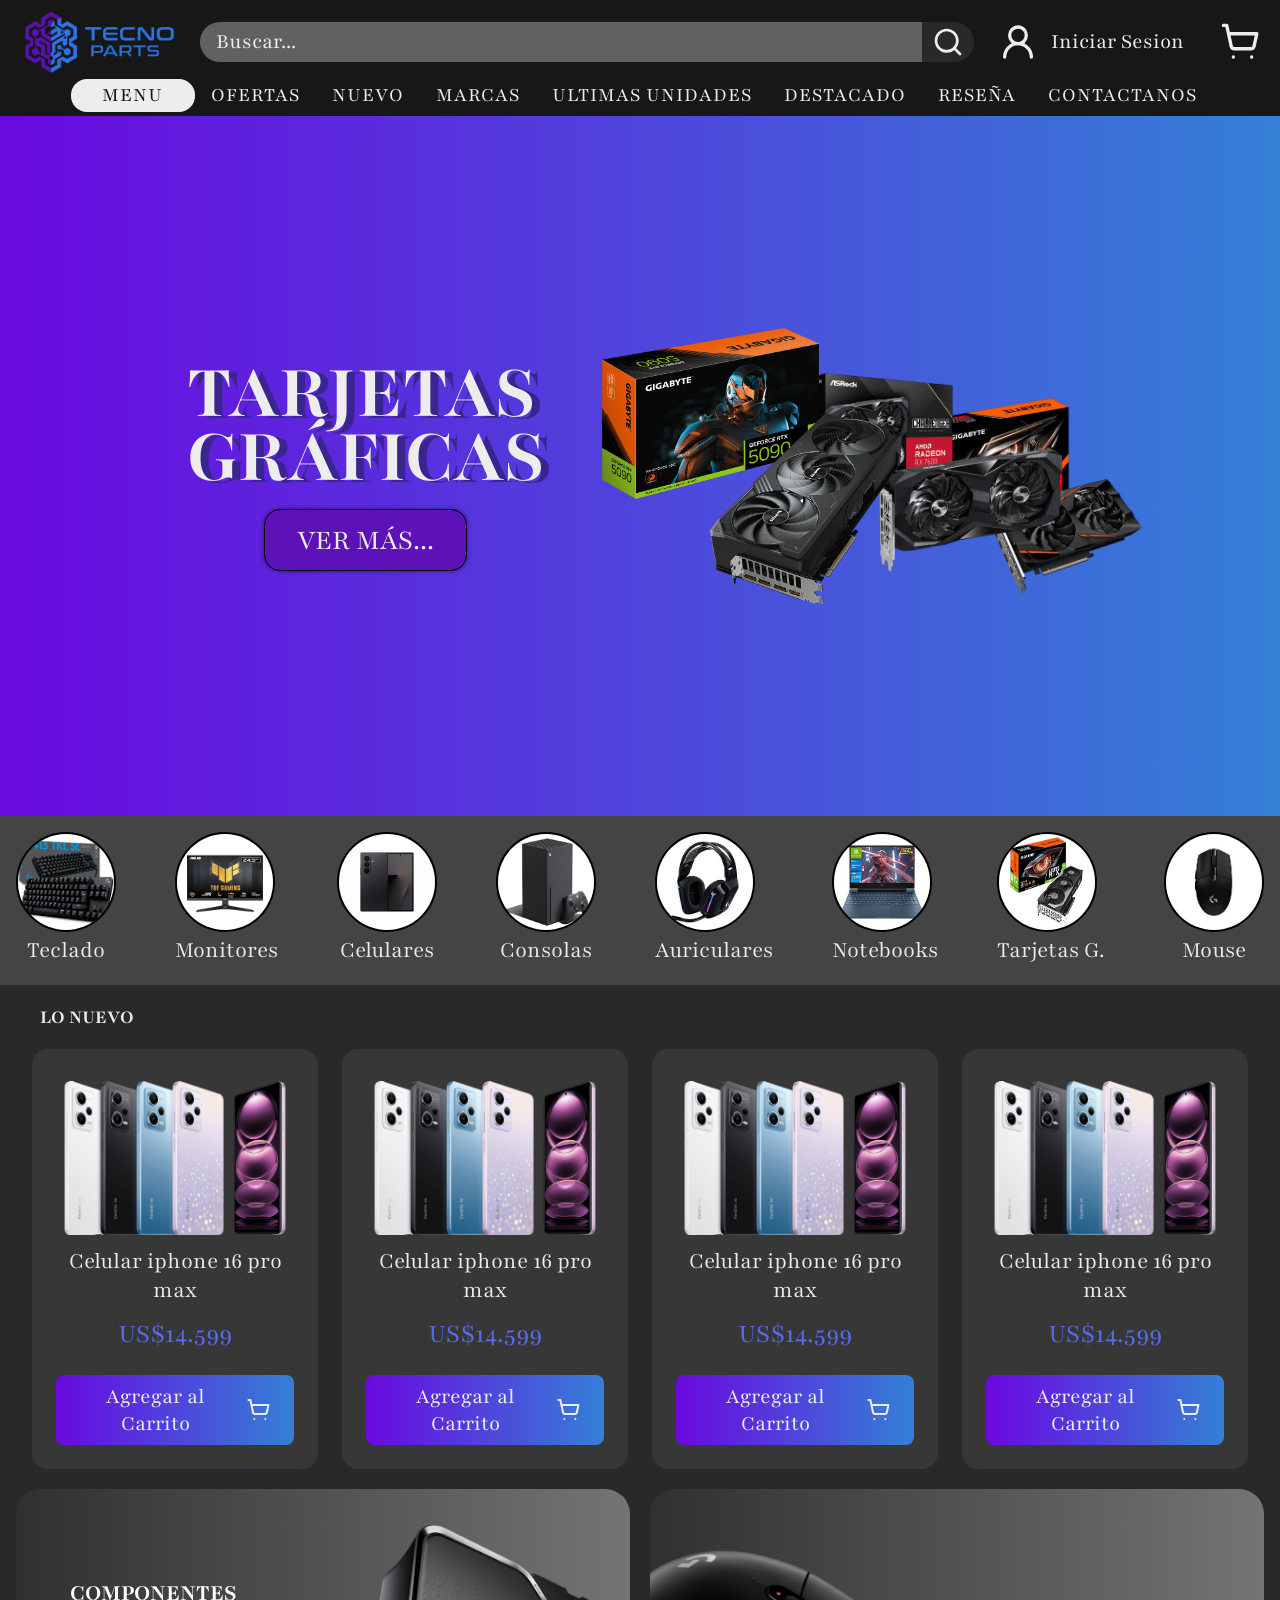
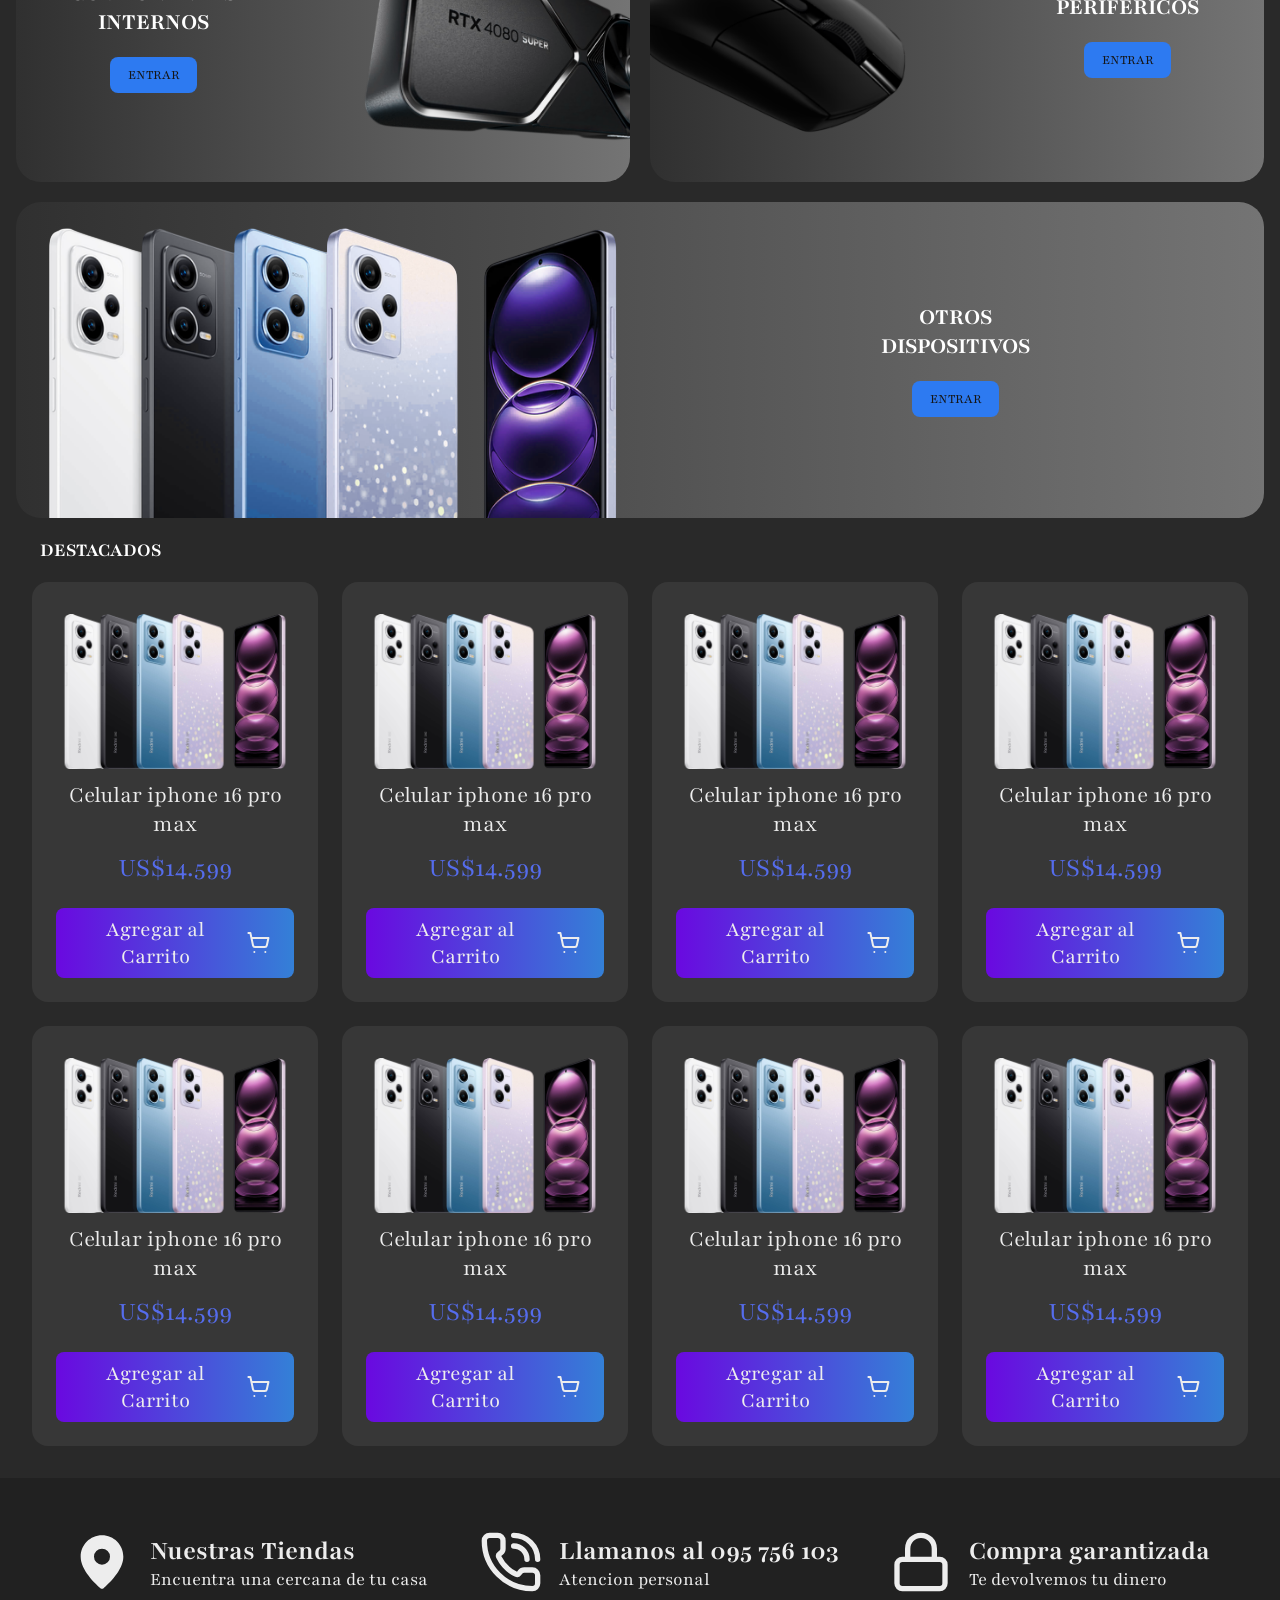
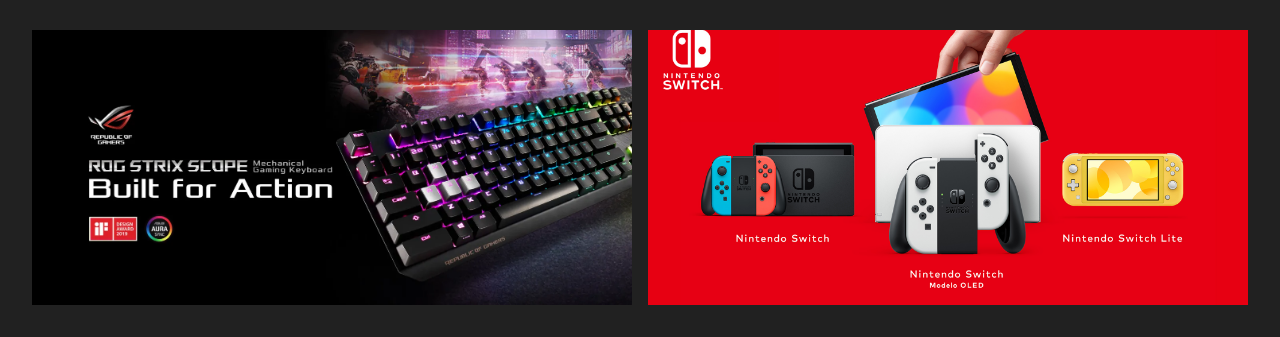
==== commit 4e98d0a1: "Pagina de Listado Arreglar las tarjetas de producto de página listado y buscar algunos errores e n e" ====
--- a/Proyecto/html/paginaInicio.html
+++ b/Proyecto/html/paginaInicio.html
@@ -17,7 +17,9 @@
 
     <body id="body">
 
-    <!-- HEADER SECTION -->
+        <!-- ==================================
+        HEADER Y SUS NAVS DE TODAS LAS PAGINAS
+        =================================== --> 
 
         <header class="header">
 
@@ -33,21 +35,21 @@
                     <input type="text" placeholder="Buscar...">
                     <!-- BOTON SUBMIT QUE BUSQUE LO SOLICITADO -->
                     <button type="submit" aria-label="lupa">
-                        <svg><use href="../img/iconos.svg#icono-lupa"></use></svg>
+                        <svg><use href="/Proyecto/img/iconos.svg#icono-lupa"></use></svg>
                     </button>
 
                 </form>
 
                 <!-- BOTON / ENLACE QUE ABRA UNA VENTANA MODAL DE FORMULARIO  -->
                 <button class="btn-ingresar">
-                    <svg><use href="../img/iconos.svg#icono-persona"></use></svg>
+                    <svg><use href="/Proyecto/img/iconos.svg#icono-persona"></use></svg>
                     <p>Iniciar Sesion</p>
                 </button>
 
                 <!-- BOTON / ENLACE QUE ABRE UNA VENTANA MODAL
                   (O DIRIGE A OTRA PARTE) DE LOS PRODUCTOS A COMPRAR -->
-                <a href="paginaCarrito.html" class="btn-carrito-header">
-                    <svg><use href="./img/iconos.svg#icono-carrito"></use></svg>
+                <a href="paginaCarrito.html" class="btn-carrito">
+                    <svg><use href="/Proyecto/img/iconos.svg#icono-carrito"></use></svg>
                 </a>
 
             </div>
@@ -69,7 +71,9 @@
 
         </header>
 
-        <!-- MAIN SECTION -->
+        <!-- ==================================
+        MAIN Y SUS SECTIONS
+        =================================== --> 
 
         <main class="main">
 
@@ -153,60 +157,47 @@
             <!-- LO NUEVO -->
             <section class="lo-nuevo">
                 <h2>Lo nuevo</h2>
-                <div class="contenedor-objetos">
-                <div class="objeto">
-                    <div class="contenido">
-                    <img src="../img/grafica rtx 5090.png" alt="No se encontro la imagen">
-                    <ul>
-                        <li>Trajeta Grafica - GeForce RTX 5900</li>
-                        <li>WINDFORCE 32Gar</li>
-                        <div class="precio">
-                            <li>US$6.969</li>
-                        </div>    
-                    </ul>
-                    </div>
-                    <button><a href="">Añadir al carrito</a></button>
-                </div>
-                <div class="objeto">
-                    <div class="contenido">
-                    <img src="../img/Monitor Gigabite.png" alt="No se encontro la imagen">
-                    <ul>
-                        <li>Monitor Gigabyte</li>
-                        <li>240hz Hdr10 0.0ms</li>
-                        <div class="precio">
-                            <li>US$900</li>
-                        </div>    
-                    </ul>
-                    </div>
-                    <button><a href="">Añadir al carrito</a></button>
-                </div>
-                <div class="objeto">
-                    <div class="contenido">
-                    <img src="../img/Auricualres redmi.png" alt="No se encontro la imagen">
-                    <ul>
-                        <li>Auriculares inalambricos</li>
-                        <li>Xiaomi Redmi Buds 6 Play</li>
-                        <div class="precio">
-                            <li>US$60</li>
-                        </div>
-                    </ul>
-                    </div>
-                    <button><a href="">Añadir al carrito</a></button>
-                </div>
-                <div class="objeto">
-                    <div class="contenido">
-                    <img src="../img/Teclado (lo nuevo).png" alt="No se encontro la imagen">
-                    <ul>
-                        <li>AULA F75 Pro Wireless</li>
-                        <li>Mechanical Keyboard, 75%</li>
-                        <div class="precio">
-                            <li>US$65,54</li>
-                        </div>
-                    </ul>
-                    </div>
-                    <button><a href="">Añadir al carrito</a></button>
-                    </div>
-                </div>
+
+                <div class="contenedor-lo-nuevo">
+
+                <article class="carta-producto">
+                    <a href="/Proyecto/html/paginaProducto.html" class="carta-producto-info">
+                        <img src="../img/Celulares.png" alt="Producto ...">
+                        <h3>Celular iphone 16 pro max</h3>
+                        <p>US$14.599</p>
+                    </a>
+                    <button>Agregar al Carrito<svg><use href="../img/iconos.svg#icono-carrito"></use></svg></button> 
+                </article>
+
+               <article class="carta-producto">
+                    <a href="/Proyecto/html/paginaProducto.html" class="carta-producto-info">
+                        <img src="../img/Celulares.png" alt="Producto ...">
+                        <h3>Celular iphone 16 pro max</h3>
+                        <p>US$14.599</p>
+                    </a>
+                    <button>Agregar al Carrito<svg><use href="../img/iconos.svg#icono-carrito"></use></svg></button> 
+                </article>
+
+                <article class="carta-producto">
+                    <a href="/Proyecto/html/paginaProducto.html" class="carta-producto-info">
+                        <img src="../img/Celulares.png" alt="Producto ...">
+                        <h3>Celular iphone 16 pro max</h3>
+                        <p>US$14.599</p>
+                    </a>
+                    <button>Agregar al Carrito<svg><use href="../img/iconos.svg#icono-carrito"></use></svg></button> 
+                </article>
+
+                <article class="carta-producto">
+                    <a href="/Proyecto/html/paginaProducto.html" class="carta-producto-info">
+                        <img src="../img/Celulares.png" alt="Producto ...">
+                        <h3>Celular iphone 16 pro max</h3>
+                        <p>US$14.599</p>
+                    </a>
+                    <button>Agregar al Carrito<svg><use href="../img/iconos.svg#icono-carrito"></use></svg></button> 
+                </article>
+
+            </div>
+
             </section>
 
             <!-- ==========================
@@ -216,17 +207,20 @@
             en la parte media de la pagina
             ========================== -->
             <section id="cat-variadas">
+
                 <div id="cat-arriba">
-                        <div id="cate-internos">
-                            <div id="img-cat-internos">
-                                <img src="../img/Grafica-edit.png" alt="No se encontro la imagen">
-                            </div>
-                            <div id="cont-cat-internos">
-                                <h2>Componentes
-                                    <br> internos</h2>
-                                <button><a href="">Entrar</a></button>
-                            </div>
+
+                    <div id="cate-internos">
+                        <div id="img-cat-internos">
+                            <img src="../img/Grafica-edit.png" alt="No se encontro la imagen">
                         </div>
+                        <div id="cont-cat-internos">
+                            <h2>Componentes
+                                <br> internos</h2>
+                            <button><a href="">Entrar</a></button>
+                        </div>
+                    </div>
+
                     <div id="cate-perifericos">
                         <div id="cont-cat-perifericos">
                             <h2>Perifericos</h2>
@@ -236,7 +230,9 @@
                             <img src="../img/Mouse-edit.png" alt="No se encontro la imagen">
                         </div>
                     </div>
-                </div>
+
+                </div>
+
                 <div id="cate-larga">
                     <div id="img-cat-larga">
                         <img src="../img/Celulares-edit.png" alt="No se encontro la imagen">
@@ -247,6 +243,7 @@
                         <button><a href="">Entrar</a></button>
                     </div>
                 </div>
+
             </section>
 
             <!-- ==========================
@@ -257,121 +254,91 @@
             populares o con buenas reseñas
             ========================== -->
             <section id="destacados">
+
                 <h2>Destacados</h2>
-                <div class="contenedor-objetos">
-                    <div class="objeto">
-                        <div class="contenido">
-                            <img src="../img/iphone.png" alt="No se encontro la imagen" id="img-celular">
-                        <ul>
-                            <li>Appel Iphone 17 Pro Max</li>
-                            <li>(256 GB) - Azul Profundo</li>
-                            <div class="precio">
-                                <li>US$1.740</li>
-                            </div>
-                        </ul>
-                        </div>
-                        <button><a href="">Añadir al carrito</a></button>
-                    </div>
-                    <div class="objeto">
-                        <div class="contenido">
-                        <img src="../img/Tele.png" alt="No se encontro la imagen">
-                        <ul>
-                            <li>Smart Tv Haier 43 Led Fhd</li>
-                            <li>H43k85ffx Google Tv con control remoto</li>
-                            <div class="precio">
-                                <li>US$279</li>
-                            </div>
-                        </ul>
-                        </div>
-                        <button><a href="">Añadir al carrito</a></button>
-                    </div>
-                    <div class="objeto">
-                        <div class="contenido">
-                        <img src="../img/Tablet.png" alt="No se encontro la imagen">
-                        <ul>
-                            <li>Tablet Samsung Galaxy</li>
-                            <li>Tab S10 Fe 8gb Ram</li>
-                            <li>128gb 10.9 Pulgadas Gris</li>
-                            <div class="precio">
-                                <li>US$900</li>
-                            </div>
-                        </ul>
-                        </div>
-                        <button><a href="">Añadir al carrito</a></button>
-                    </div>
-                    <div class="objeto">
-                        <div class="contenido">
-                        <img src="../img/Mando.png" alt="No se encontro la imagen">
-                        <ul>
-                            <li>GameSir Kaleid Color Negro</li>
-                            <li>Controlador con Efecto Hall</li>
-                            <li>Xbox X|S Support Negro</li>
-                            <div class="precio">
-                                <li>US$1.740</li>
-                            </div>
-                        </ul>
-                        </div>
-                        <button><a href="">Añadir al carrito</a></button>
-                    </div>
-                    <div class="objeto">
-                        <div class="contenido">
-                            <img src="../img/iphone.png" alt="No se encontro la imagen" id="img-celular">
-                        <ul>
-                            <li>Appel Iphone 17 Pro Max</li>
-                            <li>(256 GB) - Azul Profundo</li>
-                            <div class="precio">
-                                <li>US$1.740</li>
-                            </div>
-                        </ul>
-                        </div>
-                        <button><a href="">Añadir al carrito</a></button>
-                    </div>
-                    <div class="objeto">
-                        <div class="contenido">
-                        <img src="../img/Tele.png" alt="No se encontro la imagen">
-                        <ul>
-                            <li>Smart Tv Haier 43 Led Fhd</li>
-                            <li>H43k85ffx Google Tv con control remoto</li>
-                            <div class="precio">
-                                <li>US$279</li>
-                            </div>
-                        </ul>
-                        </div>
-                        <button><a href="">Añadir al carrito</a></button>
-                    </div>
-                    <div class="objeto">
-                        <div class="contenido">
-                        <img src="../img/Tablet.png" alt="No se encontro la imagen">
-                        <ul>
-                            <li>Tablet Samsung Galaxy</li>
-                            <li>Tab S10 Fe 8gb Ram</li>
-                            <li>128gb 10.9 Pulgadas Gris</li>
-                            <div class="precio">
-                                <li>US$900</li>
-                            </div>
-                        </ul>
-                        </div>
-                        <button><a href="">Añadir al carrito</a></button>
-                    </div>
-                    <div class="objeto">
-                        <div class="contenido">
-                        <img src="../img/Mando.png" alt="No se encontro la imagen">
-                        <ul>
-                            <li>GameSir Kaleid Color Negro</li>
-                            <li>Controlador con Efecto Hall</li>
-                            <li>Xbox X|S Support Negro</li>
-                            <div class="precio">
-                                <li>US$1.740</li>
-                            </div>
-                        </ul>
-                        </div>
-                        <button><a href="">Añadir al carrito</a></button>
-                    </div>
+
+                <div class="contenedor-destacado">
+
+                <article class="carta-producto">
+                    <a href="/Proyecto/html/paginaProducto.html" class="carta-producto-info">
+                        <img src="../img/Celulares.png" alt="Producto ...">
+                        <h3>Celular iphone 16 pro max</h3>
+                        <p>US$14.599</p>
+                    </a>
+                    <button>Agregar al Carrito<svg><use href="../img/iconos.svg#icono-carrito"></use></svg></button> 
+                </article>
+
+                <article class="carta-producto">
+                    <a href="/Proyecto/html/paginaProducto.html" class="carta-producto-info">
+                        <img src="../img/Celulares.png" alt="Producto ...">
+                        <h3>Celular iphone 16 pro max</h3>
+                        <p>US$14.599</p>
+                    </a>
+                    <button>Agregar al Carrito<svg><use href="../img/iconos.svg#icono-carrito"></use></svg></button> 
+                </article>
+
+                <article class="carta-producto">
+                    <a href="/Proyecto/html/paginaProducto.html" class="carta-producto-info">
+                        <img src="../img/Celulares.png" alt="Producto ...">
+                        <h3>Celular iphone 16 pro max</h3>
+                        <p>US$14.599</p>
+                    </a>
+                    <button>Agregar al Carrito<svg><use href="../img/iconos.svg#icono-carrito"></use></svg></button> 
+                </article>
+
+                <article class="carta-producto">
+                    <a href="/Proyecto/html/paginaProducto.html" class="carta-producto-info">
+                        <img src="../img/Celulares.png" alt="Producto ...">
+                        <h3>Celular iphone 16 pro max</h3>
+                        <p>US$14.599</p>
+                    </a>
+                    <button>Agregar al Carrito<svg><use href="../img/iconos.svg#icono-carrito"></use></svg></button> 
+                </article>
+
+                <article class="carta-producto">
+                    <a href="/Proyecto/html/paginaProducto.html" class="carta-producto-info">
+                        <img src="../img/Celulares.png" alt="Producto ...">
+                        <h3>Celular iphone 16 pro max</h3>
+                        <p>US$14.599</p>
+                    </a>
+                    <button>Agregar al Carrito<svg><use href="../img/iconos.svg#icono-carrito"></use></svg></button> 
+                </article>
+
+                <article class="carta-producto">
+                    <a href="/Proyecto/html/paginaProducto.html" class="carta-producto-info">
+                        <img src="../img/Celulares.png" alt="Producto ...">
+                        <h3>Celular iphone 16 pro max</h3>
+                        <p>US$14.599</p>
+                    </a>
+                    <button>Agregar al Carrito<svg><use href="../img/iconos.svg#icono-carrito"></use></svg></button> 
+                </article>
+
+                <article class="carta-producto">
+                    <a href="/Proyecto/html/paginaProducto.html" class="carta-producto-info">
+                        <img src="../img/Celulares.png" alt="Producto ...">
+                        <h3>Celular iphone 16 pro max</h3>
+                        <p>US$14.599</p>
+                    </a>
+                    <button>Agregar al Carrito<svg><use href="../img/iconos.svg#icono-carrito"></use></svg></button> 
+                </article>
+
+                <article class="carta-producto">
+                    <a href="/Proyecto/html/paginaProducto.html" class="carta-producto-info">
+                        <img src="../img/Celulares.png" alt="Producto ...">
+                        <h3>Celular iphone 16 pro max</h3>
+                        <p>US$14.599</p>
+                        
+                    </a>
+                    <button>Agregar al Carrito<svg><use href="../img/iconos.svg#icono-carrito"></use></svg></button> 
+                </article>
+
                 </div>
             </section>
         </main>
 
-        <!-- ------ FOOTER - SECTION ------ -->
+        <!-- ===================================
+        HEADER Y SUS NAVS DE TODAS LAS PAGINAS
+        =================================== -->
 
         <footer class="footer">
 
@@ -421,93 +388,5 @@
 
         </footer>
 
-        <!-- ==========================
-            Pagina modular de inicio de sesión
-            ========================== -->
-
-            <div id="pantalla-transparente">
-                <div id="ventana-login">
-                    <button class="cerrar-ventana">✕</button>
-                    <form id="login">
-                    <div class="nombre-usuario">
-                        <label for="ingresar-nombre">Nombre de usuario</label>
-                        <input type="text" placeholder="Ingrese usuario..." class="espacio-texto" id="ingresar-usua-login" required>
-                    </div>
-                    <div class="contraseña">
-                        <label for="ingresar-contraseña">Contraseña</label>
-                        <input type="password" placeholder="Ingrese su contraseña..." class="espacio-texto" id="ingresar-cont-login" required>
-                    </div>
-                    <div id="recordar">
-                        <label for="recordar-cont" id="recordar">
-                        <br>
-                        <input type="checkbox" name="recordar-cont" id="recordar-cont">
-                        <p>Recordar en el dispositivo</p>
-                        </label>
-                    </div>
-                    <div class="boton">
-                        <button type="submit" class="enviar" id="boton-inicioSesion">
-                            Iniciar Sesion
-                        </button>
-                    </div>
-                    <!-- ==========================
-                    CUENTA CREADA
-                    Un link que te lleva a registrarte por si
-                    no tienes una cuenta creada
-                    ========================== -->
-                    <div class="cuenta-creada">
-                        <p>No tienes una cuenta creada?</p>
-                        <a href="" id="crear-cuenta">Crear cuenta</a>
-                    </div>
-                    </form>
-                </div>
-            </div>
-
-            <!-- ==========================
-            Pagina modular de registro
-            ========================== -->
-
-            <div id="pantalla-registro">
-                <div id="ventana-registro">
-                    <button class="cerrar-ventana">✕</button>
-                    <form id="register">
-                        <div class="nombre-usuario">
-                            <label for="ingresar-nombre">Ingresar nombe de usuario</label>
-                            <input type="text" placeholder="Ingrese usuario..." class="espacio-texto" id="ingresar-usua-registro"  required>
-                        </div>
-                        <div id="correo-electronico">
-                            <label for="ingresar-correo">Ingresar correo electronico</label>
-                            <input type="email" placeholder="Ingrese correo electronico..." class="espacio-texto" required>
-                        </div>
-                        <div class="contraseña">
-                            <label for="ingresar-contraseña">Ingresar contraseña</label>
-                            <input type="password" placeholder="Ingrese su contraseña..." class="espacio-texto" id="ingresar-cont-registro"  required>
-                        </div>
-                        <div id="confirmar-contraseña">
-                            <label for="ingresar-confirmacion">Confirmar contraseña</label>
-                            <input type="password" placeholder="Confirmar contraseña..." class="espacio-texto" id="ingresar-conf-registro" 
-                             required>
-                        </div>
-                        <div class="boton">
-                        <button type="submit" class="enviar" id="boton-Registrarse">
-                            Registrarse
-                        </button>
-                        </div>
-                        <!-- ==========================
-                        CUENTA CREADA
-                        Un link que te lleva a iniciar sesion por si
-                        ya tienes una cuenta creada en la pagina
-                        ========================== -->
-                        <div class="cuenta-creada">
-                            <p>Ya tienes una cuenta?</p>
-                            <a href="../html/paginainicio_inicio-sesion.html" id="volver-login">Inicia sesión</a>
-                        </div>
-                        </div>
-                    </form>
-                </div>
-            </div>
-        </div>
-
-        <script src="../js/inicio.js"></script>
-
     </body>
 </html>
--- a/Proyecto/css/generales.css
+++ b/Proyecto/css/generales.css
@@ -82,7 +82,7 @@
 }
 
 #nav-superior {
-    max-height: 80px;
+    max-height: 75px;
     gap: 12px;
 }
 
@@ -137,9 +137,7 @@
     width: 2rem;
     height: 2rem;
     
-    fill: none;
-    stroke: #ededed;
-    stroke-width: 2px;
+    color: #ededed;
     transition: opacity 200ms ease;
 }
 
@@ -165,11 +163,9 @@
 }
 
 .btn-ingresar svg {
-    width: 36px;
-    height: 48px;
-    fill: none;
-    stroke: #ededed;
-    stroke-width: 2px;
+    width: 40px;
+    height: 40px;
+    color: #ededed;
     flex-shrink: 0;
 }
 
@@ -192,12 +188,12 @@
 
 .btn-carrito svg {
     width: 40px;
-    height: 48px;
-    fill: none;
-    stroke: #ededed;
-    stroke-width: 2px;
+    height: 40px; /* Mantén proporción 1:1 para evitar distorsión */
+    color: #ededed; /* Controla el 'currentColor' de stroke y fill */
     flex-shrink: 0;
 }
+
+/* ----------------------------------------------------------------- */
 
 .btn-carrito:hover {
     transform: scale(0.995);
@@ -205,8 +201,9 @@
 }
 
 #nav-inferior {
-    max-height: 40px;
-    padding-bottom: 1rem;
+    max-height: 45px;
+    padding: 0.2 0 0.3rem 0;
+    overflow: hidden;
 }
 
 .nav-list {
@@ -266,6 +263,7 @@
     width: 100%;
 
     display: flex;
+    flex-wrap: wrap;
     flex-direction: row;
     justify-content: space-evenly;
 
@@ -284,6 +282,7 @@
     flex-direction: row;
     justify-content: space-between;
 
+    padding: 0.75rem;
     align-items: center;
 }
 
@@ -340,6 +339,7 @@
     align-items: center;
 
     flex: 1;
+    min-width: 240px;
     max-width: 420px;
     min-height: 420px; 
 
--- a/Proyecto/css/paginaInicio.css
+++ b/Proyecto/css/paginaInicio.css
@@ -79,242 +79,19 @@
     z-index:1;
 }
 
-/* PAGINA DE INICIO SESION */
-
-#pantalla-transparente {
-    display: none;
-
-    position: fixed;
-    top: 0;
-    left: 0;
-
-    width: 100%;
-    height: 100%;
-
-    background-color: rgba(0, 0, 0, 0.6);
-
-    justify-content: center;
-    align-items: center;
-
-    z-index: 1000;
-}
-
-#ventana-login {
-    width: 400px;
-    padding: 30px;
-
-    background-color: #2d2d2d;
-
-    border-radius: 20px;
-    position: relative;
-}
-
-
-.espacio-texto{
-    background-color: #737373;
-    display: flex;
-    width: 100%;
-    height: 35px;
-    border-radius: 8px;
-    border: none;
-}
-
-#login [type="checkbox"]{
-    width: 18px;
-    height: 18px;
-    margin-right: 10px;
-    accent-color: #6a00ff;
-}
-
-#inicio-sesion{
-    border-radius: 15px;
-    margin: 40px;
-    padding: 30px;
-    color: white;
-}
-
-.nombre-usuario{
-    margin-top: 20px ;
-    margin-bottom: 20px;
-}
-
-.contraseña{
-    margin-top: 20px;
-    margin-bottom: 20px;
-}
-
-#boton-inicioSesion {
-    background:linear-gradient(to right, #6d1ae5, #2c72be);
-    border: none;
-    border-radius: 8px;
-    padding: 10px 18px;
-    font-size: 14px;
-    text-transform: uppercase;
-    cursor: pointer;
-    gap: 10px;
-    margin: 0 auto;
-    display: block;
-    padding-left: 115px;
-    padding-right: 115px;
-    padding-top: 15px;
-    padding-bottom: 15px;
-}
-
-.enviar{
-    color: white;
-    text-decoration: none;
-}
-
-#recordar{
-    display: flex;
-    align-items: center;
-    gap: 10px;
-    color: white;
-}
-
-#login input{
-    width: 100%;
-    height: 30px;
-    border: none;
-    border-radius: 8px;
-    padding: 0 15px;
-}
-
-#login input[type="password"]{
-    margin-top: 20px;
-}
-
-#login input[type="text"]{
-    margin-top: 20px;
-}
-
-#login{
-    display: flex;
-    flex-direction: column;
-    gap: 20px;
-}
-
-/* PAGINA DE REGISTRO */
-
-#pantalla-registro {
-    display: none;
-
-    position: fixed;
-    top: 0;
-    left: 0;
-
-    width: 100%;
-    height: 100%;
-
-    background-color: rgba(0, 0, 0, 0.6);
-
-    justify-content: center;
-    align-items: center;
-
-    z-index: 1000;
-}
-
-#ventana-registro {
-    position: relative;
-
-    width: 400px;
-    padding: 30px;
-
-    background-color: #2d2d2d;
-
-    border-radius: 20px;
-}
-
-#boton-Registrarse{
-    background:linear-gradient(to right, #6d1ae5, #2c72be);
-    border: none;
-    border-radius: 8px;
-    padding: 10px 18px;
-    font-size: 14px;
-    text-transform: uppercase;
-    cursor: pointer;
-    gap: 10px;
-    margin: 0 auto;
-    margin-bottom: 20px;
-    display: block;
-    padding-left: 115px;
-    padding-right: 115px;
-    padding-top: 15px;
-    padding-bottom: 15px;
-}
-
-#confirmar-contraseña{
-    margin-top: 20px;
-    margin-bottom: 20px;
-}
-
-#correo-electronico{
-    margin-top: 20px;
-    margin-bottom: 20px;
-}
-
-#register [type="checkbox"]{
-    width: 18px;
-    height: 18px;
-    margin-right: 10px;
-    accent-color: #6a00ff;
-}
-
-#register input{
-    width: 100%;
-    height: 30px;
-    border: none;
-    border-radius: 8px;
-    padding: 0 15px;
-}
-
-#register input[type="password"]{
-    margin-top: 20px;
-}
-
-#register input[type="email"]{
-    margin-top: 20px;
-}
-
-#register input[type="text"]{
-    margin-top: 20px;
-}
-
-.cerrar-ventana{
-    position: absolute;
-
-    top: 15px;
-    right: 15px;
-
-    width: 40px;
-    height: 40px;
-
-    padding: 2;
-    margin: 2;
-
-    background: none;
-    border: none;
-
-    color: white;
-    font-size: 20px;
-
-    display: flex;
-    justify-content: center;
-    align-items: center;
-
-    cursor: pointer;
-}
-
 /* CATEGORÍAS INICIO */
 
 .categorias {
     width: 100%;
     margin: 0 auto;
-    padding: 1rem 3rem;
+    padding: 1rem 1rem;
 
     display: flex;
     flex-direction: row;
     justify-content: space-between;
+    gap: 1rem;
+
+    overflow-x: auto;
     
     background-color: #444444;
 }
@@ -335,7 +112,8 @@
 }
 
 .categorias-objeto img{
-    width:100px;
+    width: 100px;
+    min-width: 100px;
     height: 100px;
 
     border-radius: 50%;
@@ -371,81 +149,24 @@
    OBJETOS
 ========================== */
 
-.contenedor-objetos {
+.contenedor-lo-nuevo {
     padding: 0 2rem;
-    margin: 0 auto;
+    
     display: grid;
-    grid-template-columns: repeat(4, 1fr);
-    gap: 30px;
-    align-items: center;
-}
-
-.objeto{
-    background: #373737;
-    border-radius: 15px;
-    padding: 20px;
-
-    display: flex;
-    flex-direction: column;
-    align-items: center;
-
-    min-height: 450px; 
-    width: 100%;
-    min-width: 0;
-}
-
-.contenido{
-    display: flex;
-    flex-direction: column;
-    align-items: center;
-    flex: 1;
-    text-align: center;
-}
-
-.objeto img{
-    width: 180px;
-    height: 180px;      
-    object-fit: contain;
-    margin-top: 15px;  
-}
-
-.objeto h3{
-    min-height: 70px;
-    text-align: center;
-}
-
-.objeto ul{
-    color: white;
-    flex: 1;
-    display: flex;
-    flex-direction: column;
-    list-style: none;
-    word-break: break-word;
-}
-
-.objeto li{
-    word-break: break-word;
-}
-
-.objeto button{
-    background-color: transparent;
-    border: 2px solid white;
-    border-radius: 8px;
-    padding: 10px 18px;
-    font-size: 14px;
-    text-transform: uppercase;
-    cursor: pointer;
-}
-
-.objeto a{
-    color: white;
-    text-decoration: none;
-}
-
-.precio li{
-    margin-top: 5px;
-    color: #315894;
-}
+    grid-template-columns: repeat(auto-fit, minmax(240px, 1fr));
+
+    width: 100%;
+    gap: 1.5rem;
+}
+
+.contenedor-destacado {
+    padding: 0 2rem;
+    display: grid;
+    grid-template-columns: repeat(auto-fit, minmax(240px, 1fr));
+    
+    gap: 1.5rem;
+}
+
 
 /* ==========================
    CATEGORIAS VARIADAS
@@ -455,11 +176,10 @@
 
 #cat-variadas{
     width: 100%;
-    margin: 0 auto;
+    padding: 0 1rem;
 }
 
 #cat-arriba{
-    width: 94%;
     margin: 0 auto;
     margin-bottom: 20px;
     margin-top: 20px;
@@ -495,10 +215,6 @@
     margin-right: -40px;
 }
 
-#img-cat-internos img:hover{
-    /* width: 120%; */
-}
-
 #img-cat-internos{
     display: flex;
     justify-content: flex-end;
@@ -559,8 +275,6 @@
 }
 
 #cate-larga{
-    width: 94%;
-    margin: 0 auto;
     background: linear-gradient(to right, #303030, #747474);
     border-radius: 25px;
     display: flex;
@@ -569,17 +283,6 @@
     color: white;
     text-align: center;
     text-transform: uppercase;
-}
-
-#img-cat-larga img{
-    display: block;
-    width: 100%;
-    max-width: 2000px;
-    height: auto;
-}
-
-#img-cat-larga img:hover{
-    /* width: 120%; */
 }
 
 #cont-cat-larga{
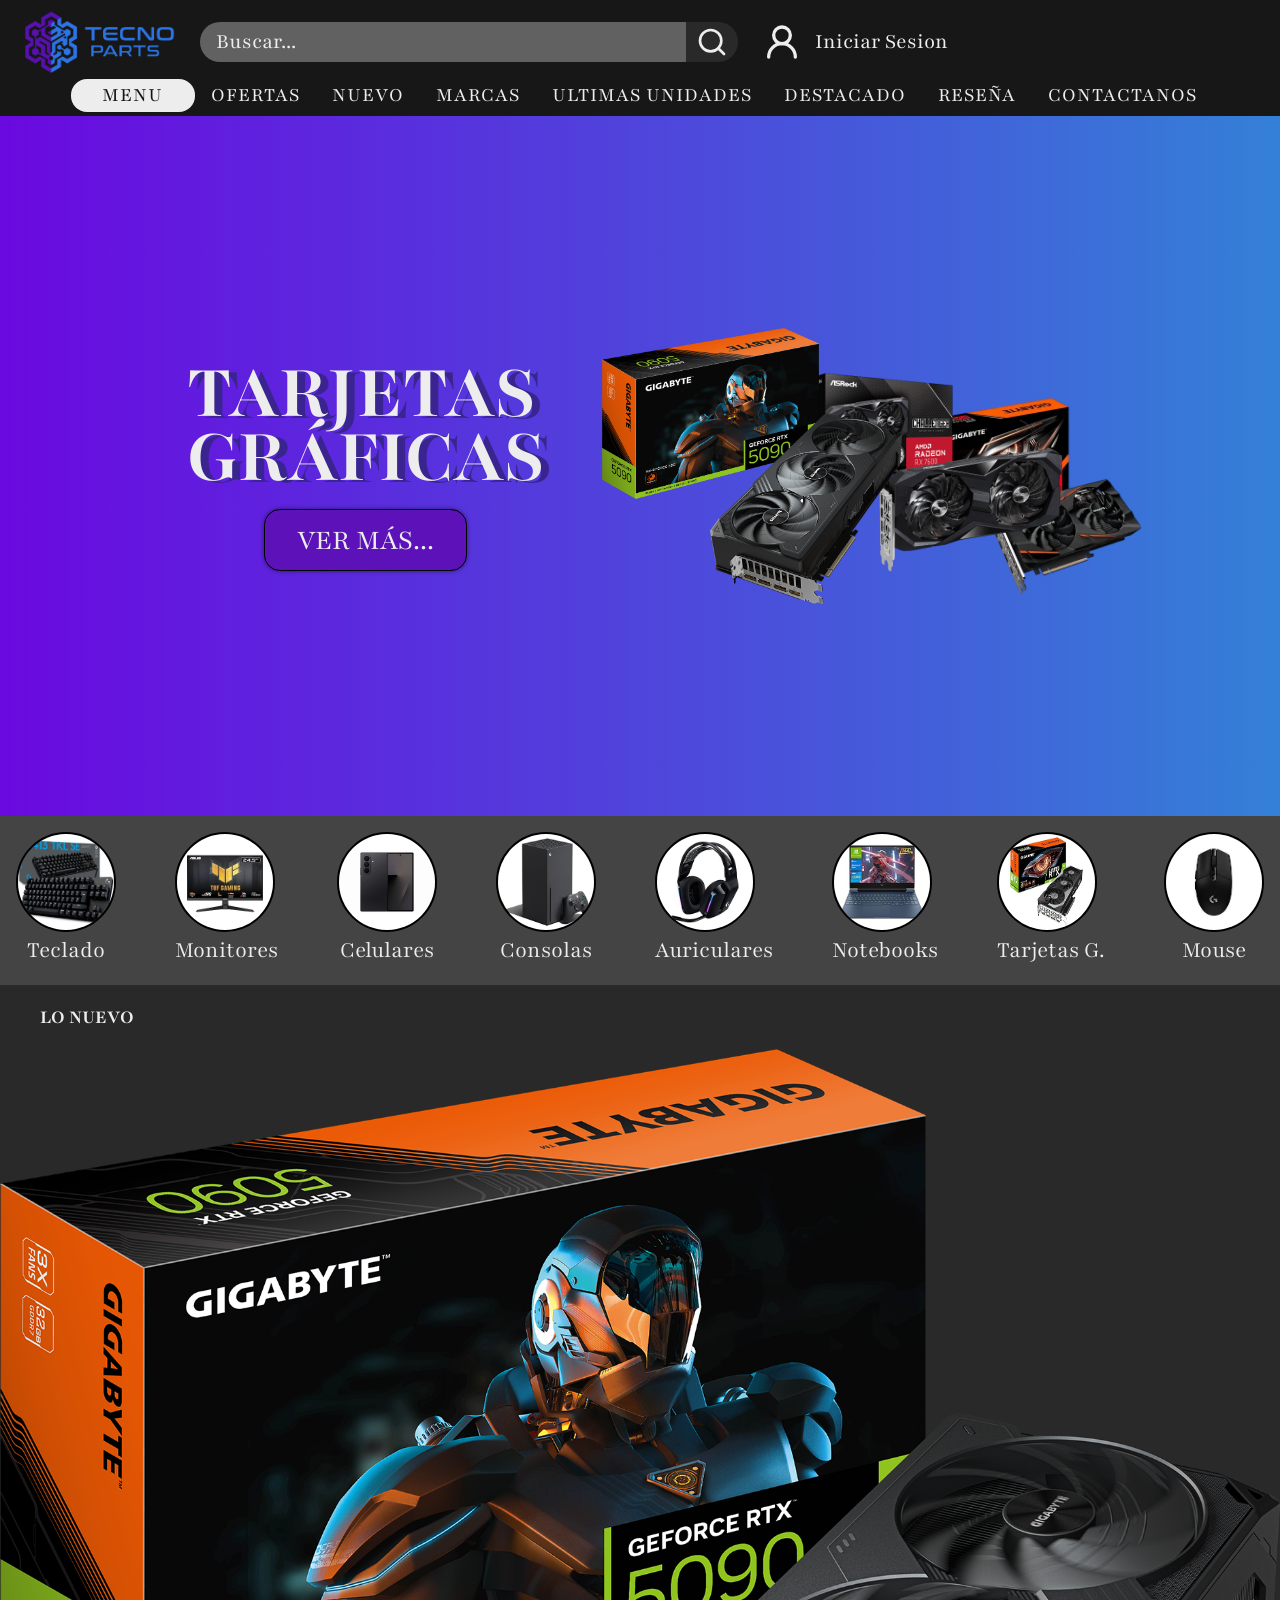
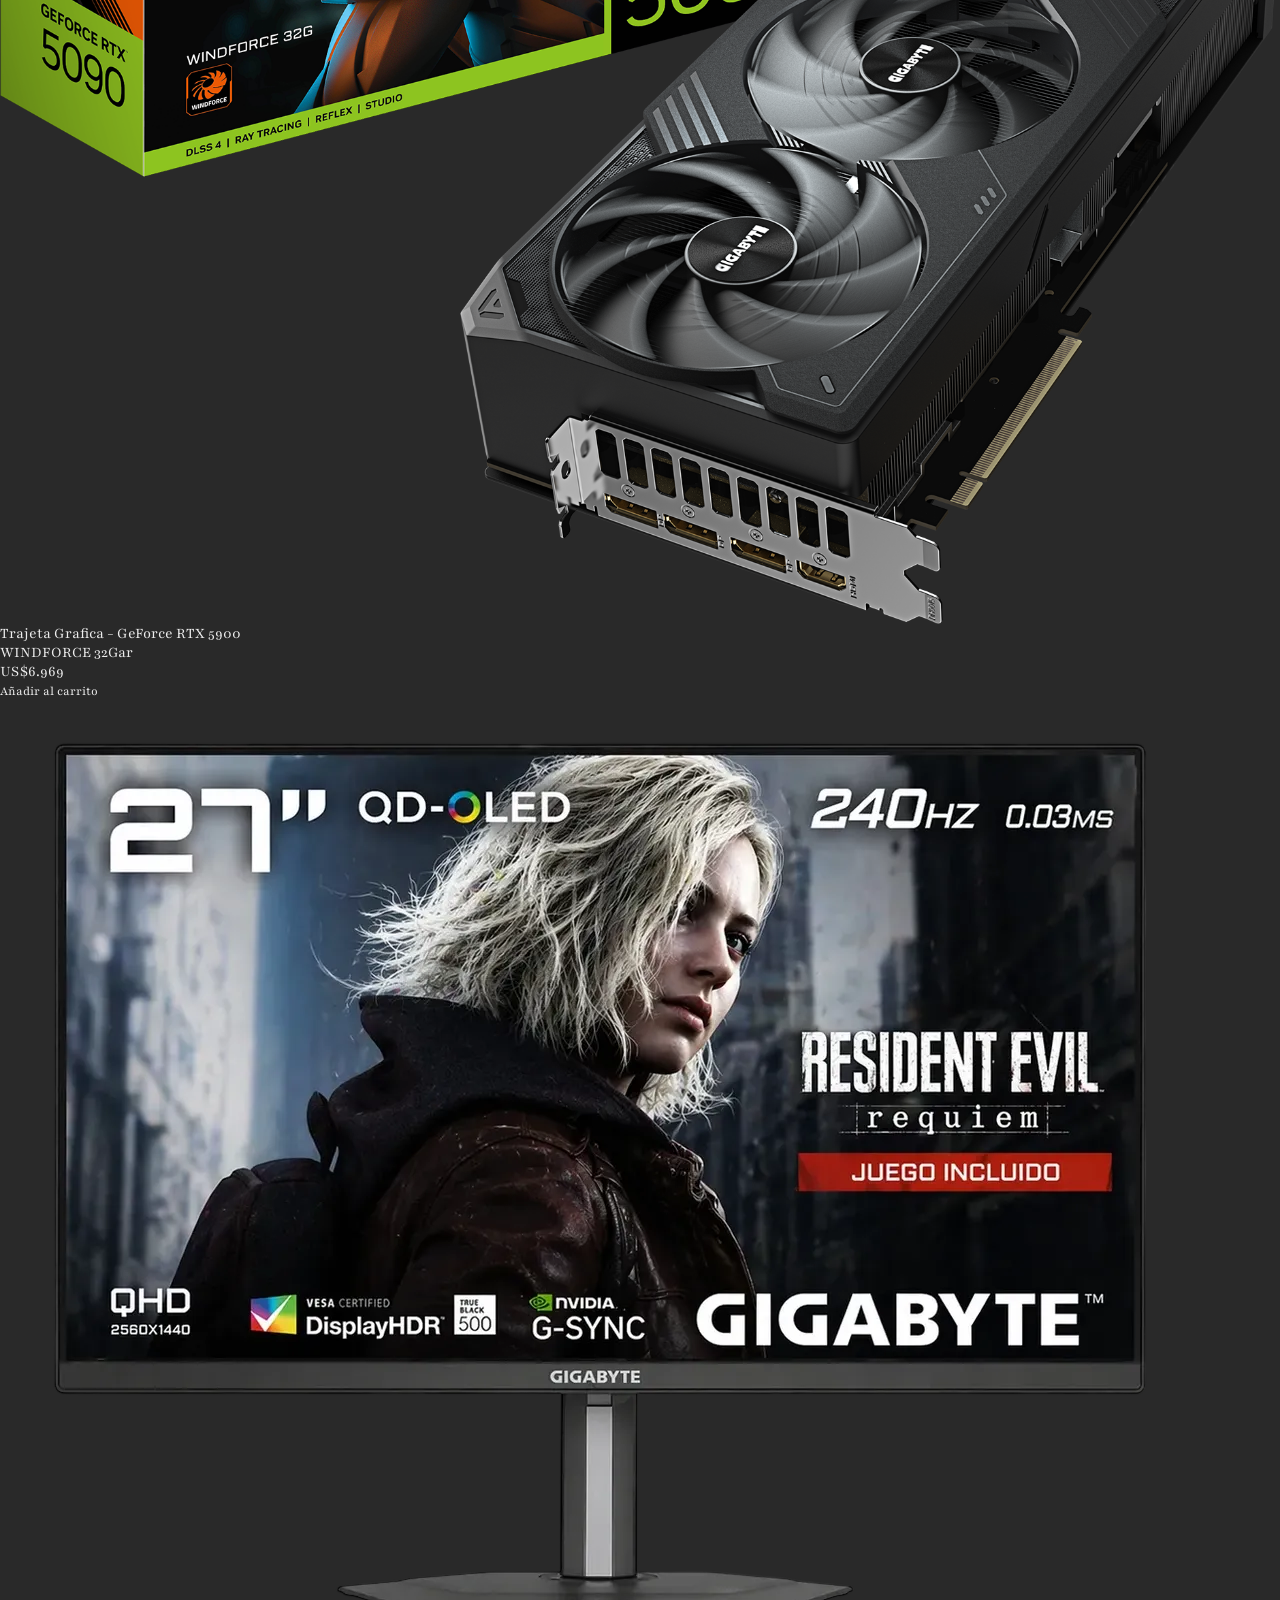
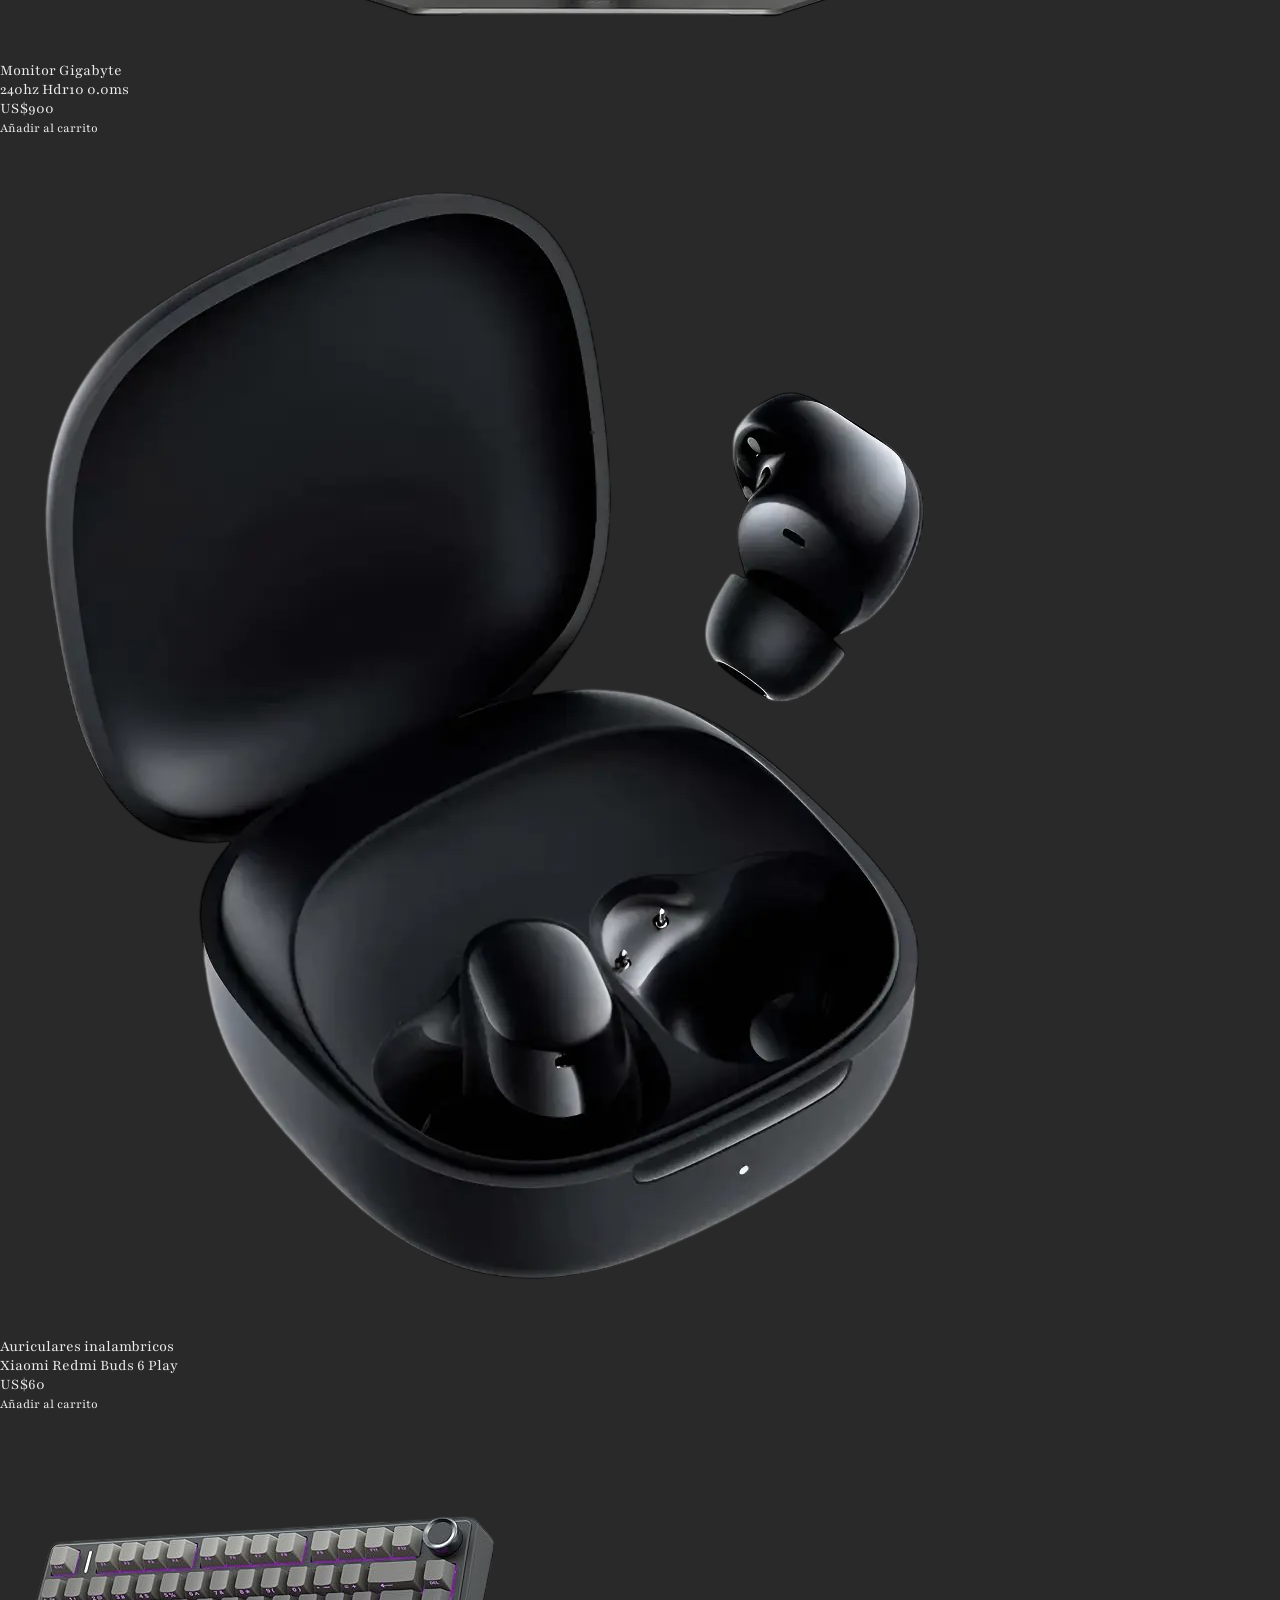
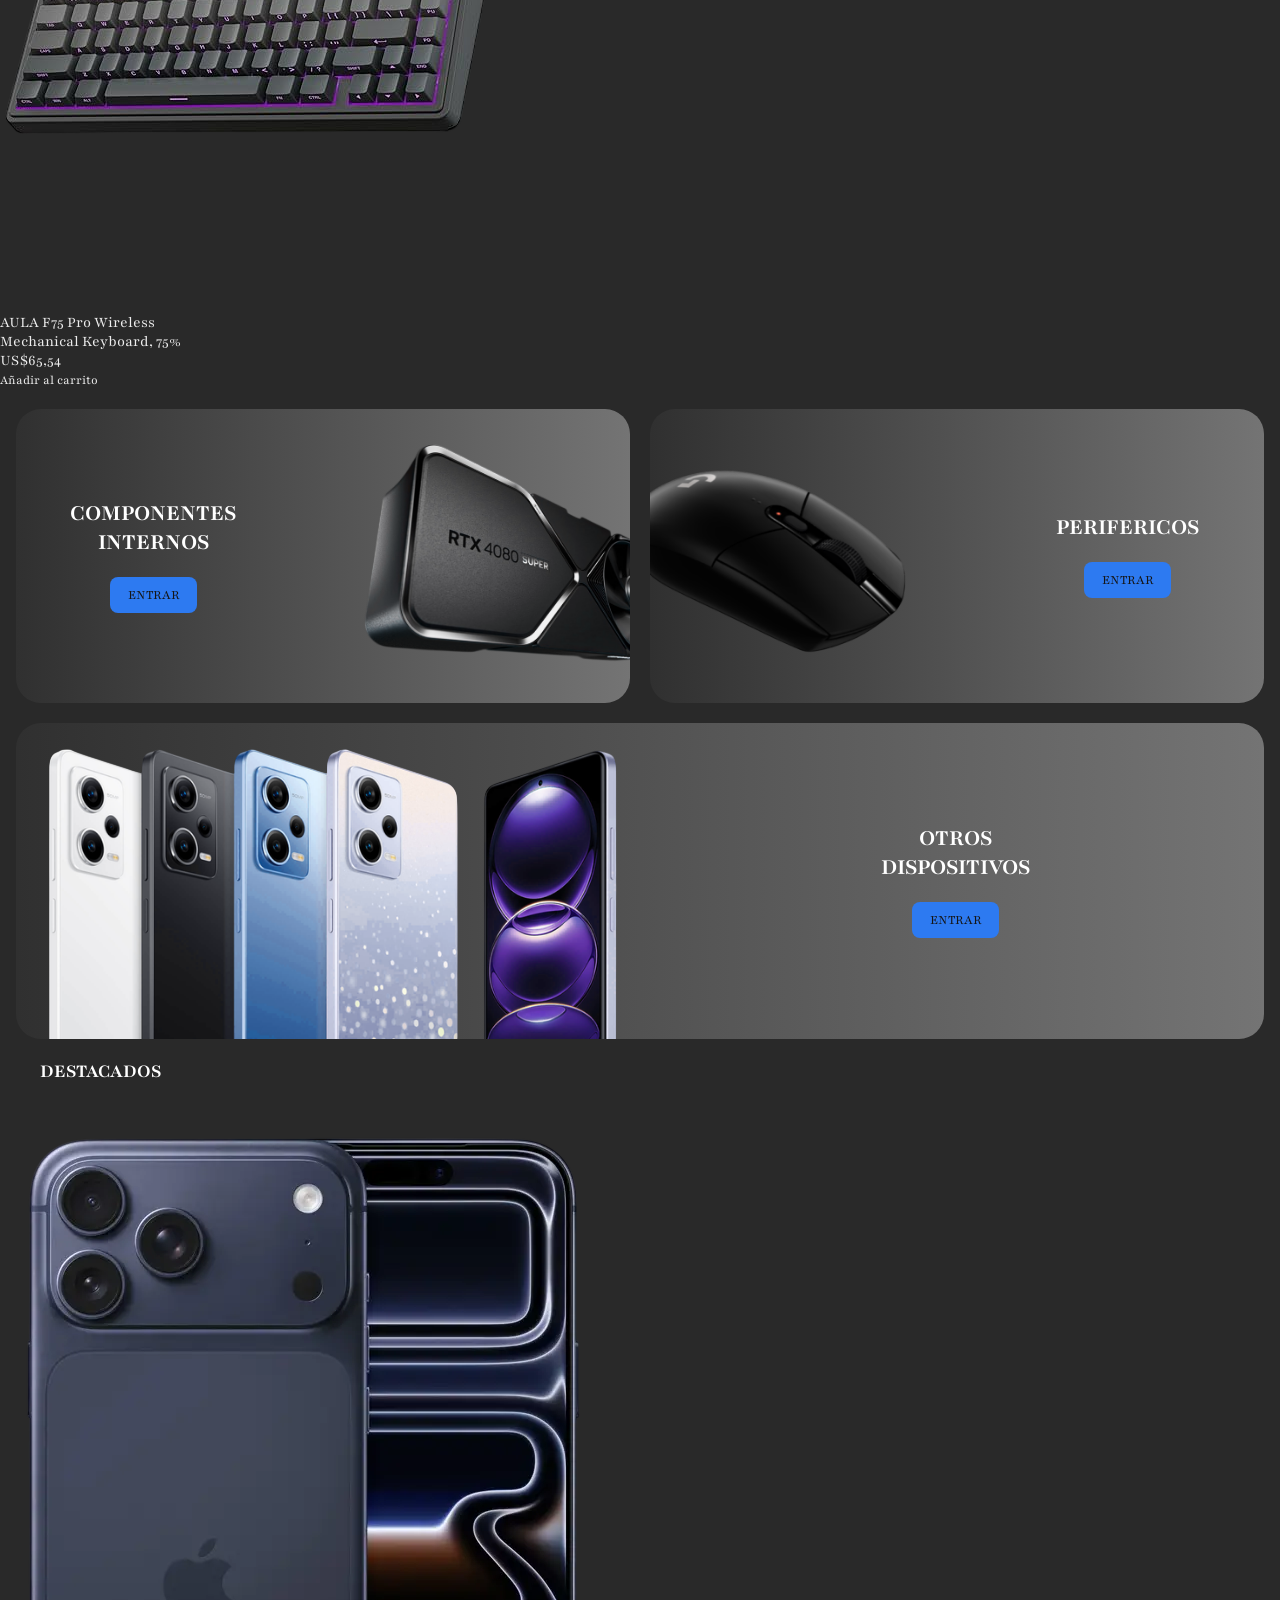
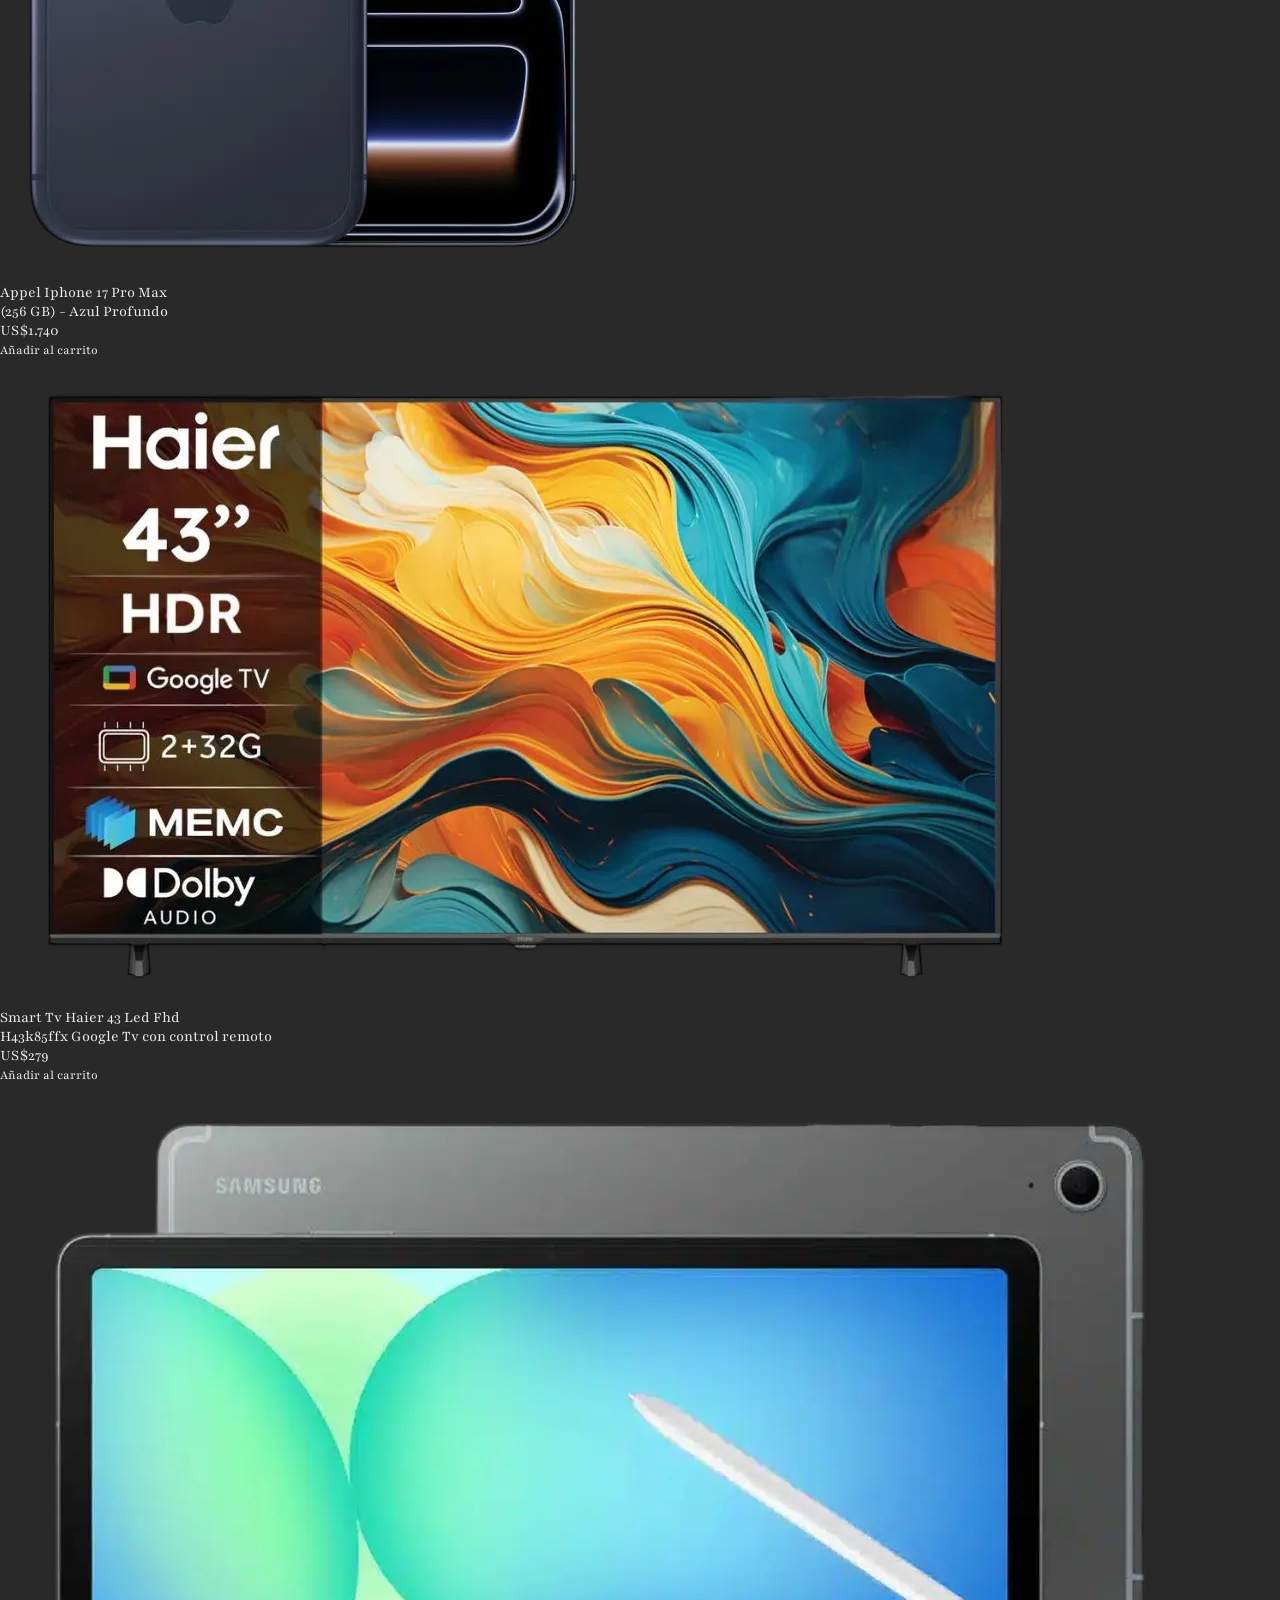
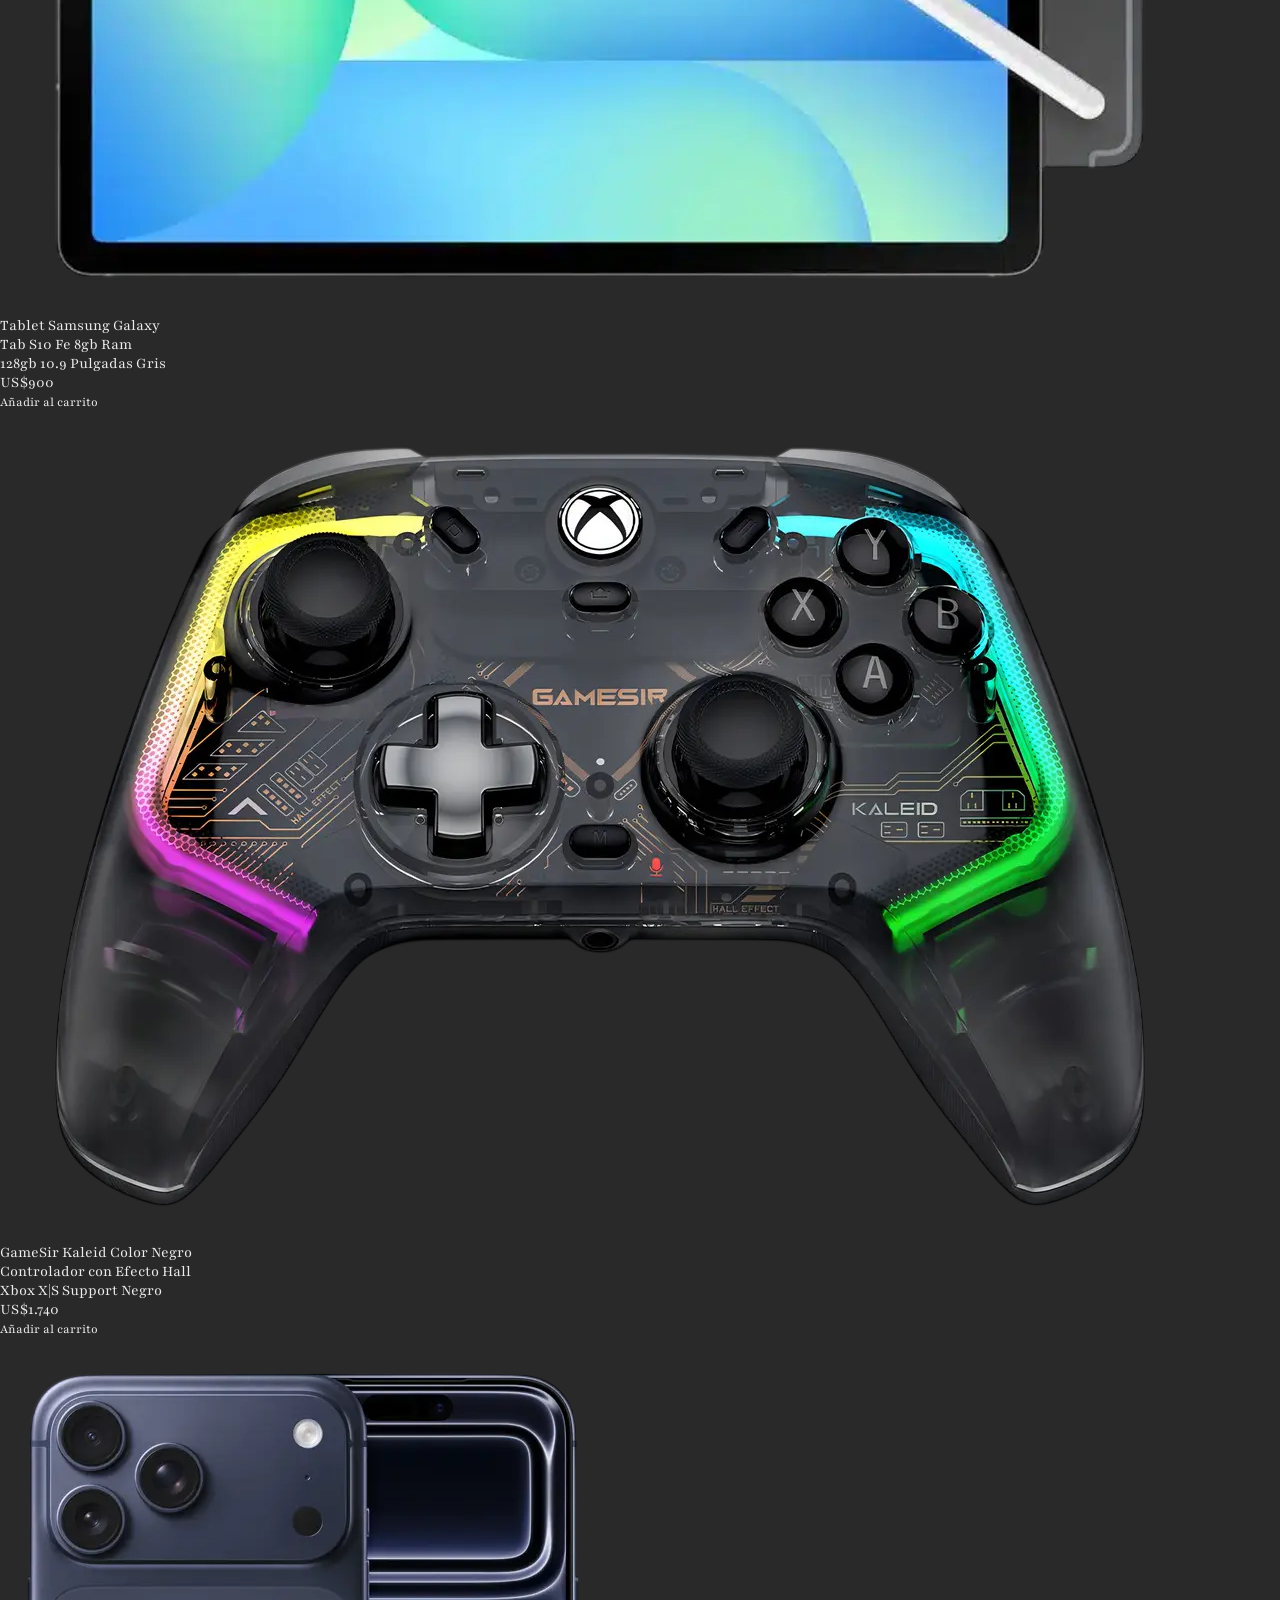
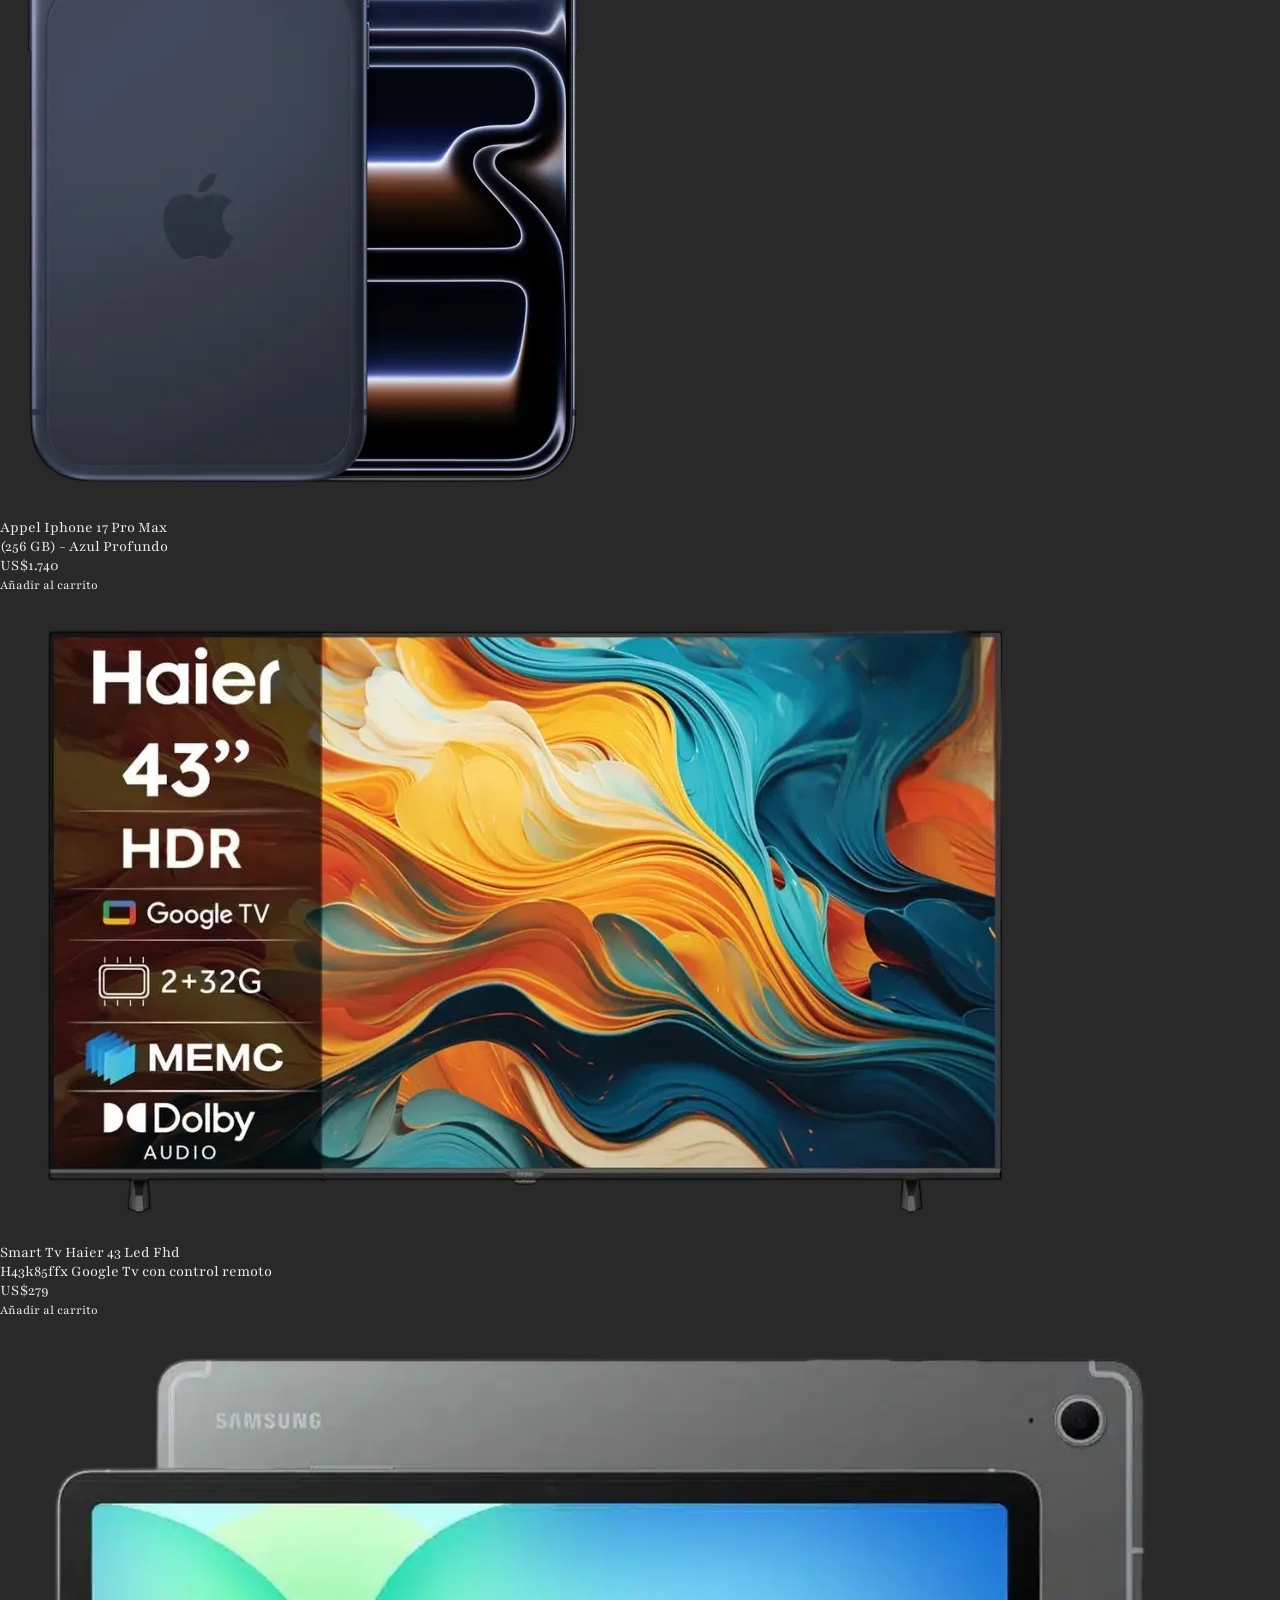
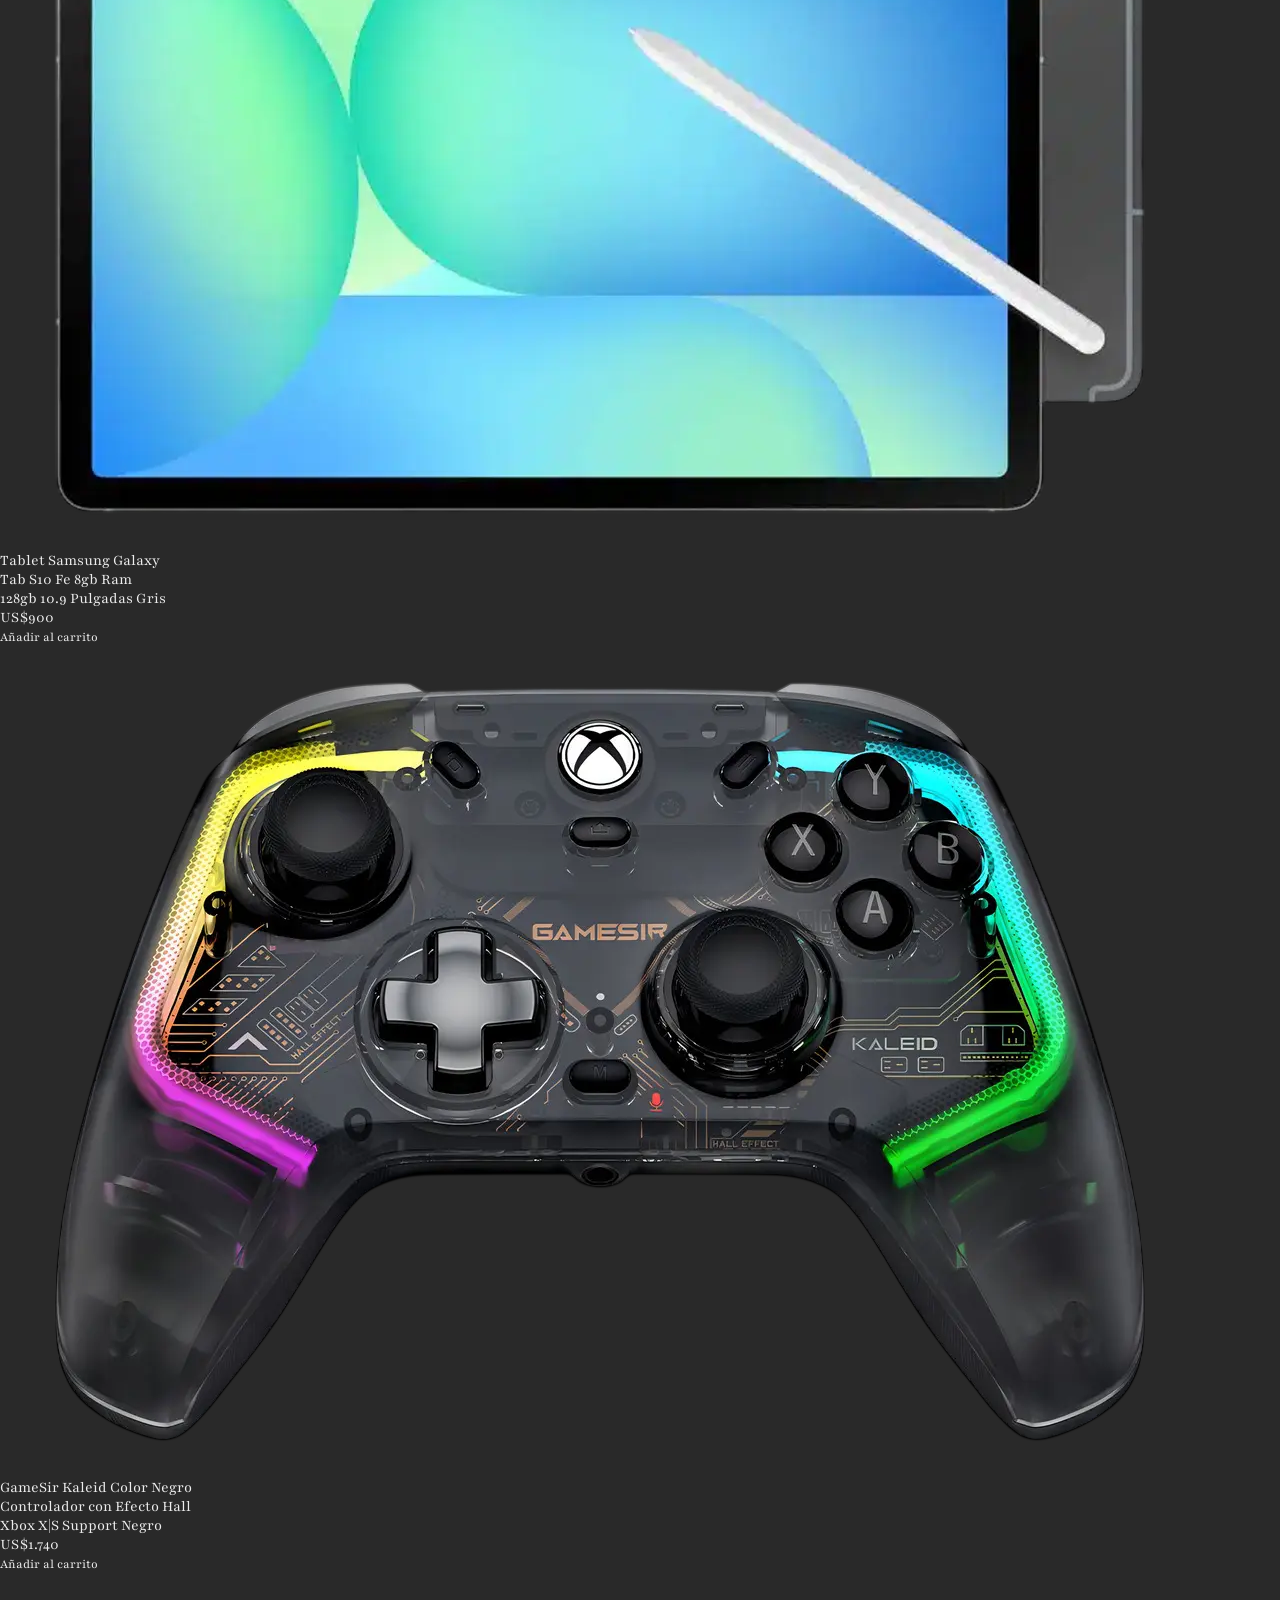
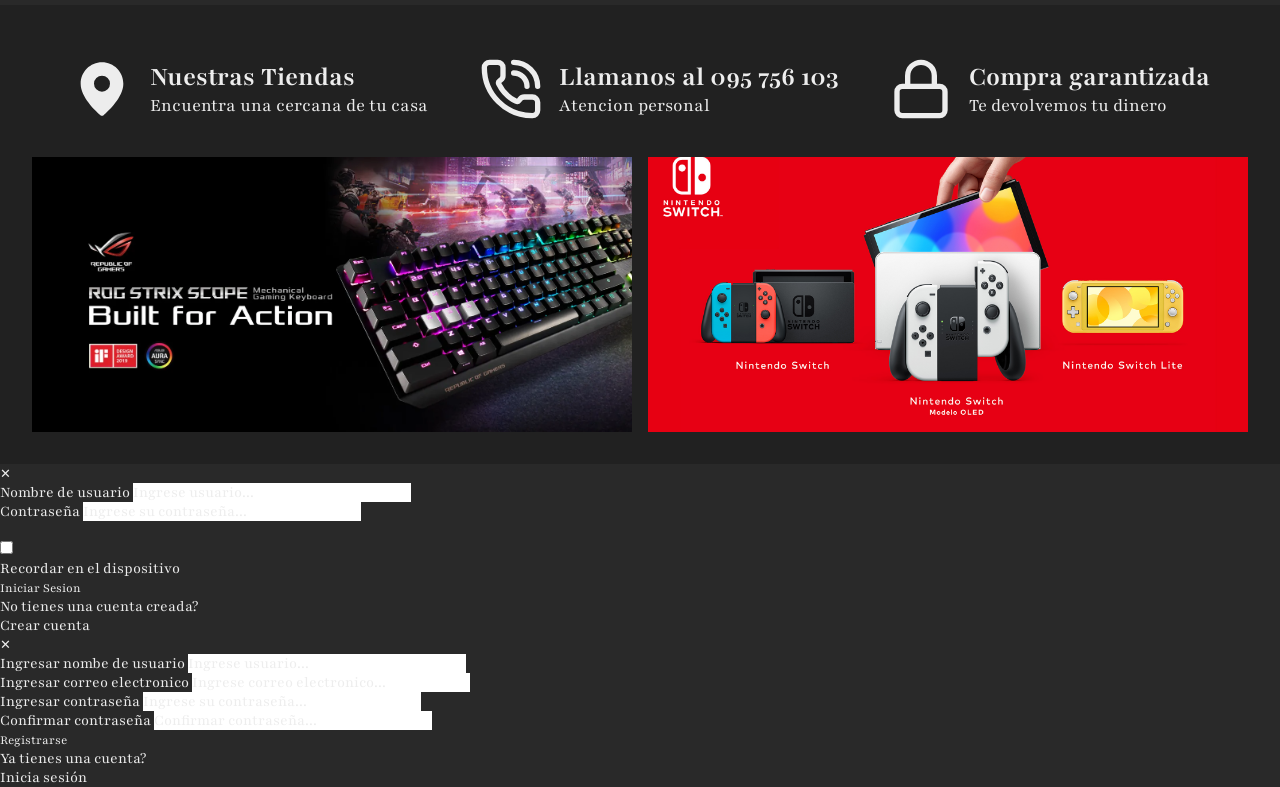
==== commit a2578c9b: "Implemento las paginas de login en el resto de paginas del sitio" ====
--- a/Proyecto/html/paginaInicio.html
+++ b/Proyecto/html/paginaInicio.html
@@ -17,9 +17,7 @@
 
     <body id="body">
 
-        <!-- ==================================
-        HEADER Y SUS NAVS DE TODAS LAS PAGINAS
-        =================================== --> 
+    <!-- HEADER SECTION -->
 
         <header class="header">
 
@@ -35,21 +33,21 @@
                     <input type="text" placeholder="Buscar...">
                     <!-- BOTON SUBMIT QUE BUSQUE LO SOLICITADO -->
                     <button type="submit" aria-label="lupa">
-                        <svg><use href="/Proyecto/img/iconos.svg#icono-lupa"></use></svg>
+                        <svg><use href="../img/iconos.svg#icono-lupa"></use></svg>
                     </button>
 
                 </form>
 
                 <!-- BOTON / ENLACE QUE ABRA UNA VENTANA MODAL DE FORMULARIO  -->
                 <button class="btn-ingresar">
-                    <svg><use href="/Proyecto/img/iconos.svg#icono-persona"></use></svg>
+                    <svg><use href="../img/iconos.svg#icono-persona"></use></svg>
                     <p>Iniciar Sesion</p>
                 </button>
 
                 <!-- BOTON / ENLACE QUE ABRE UNA VENTANA MODAL
                   (O DIRIGE A OTRA PARTE) DE LOS PRODUCTOS A COMPRAR -->
-                <a href="paginaCarrito.html" class="btn-carrito">
-                    <svg><use href="/Proyecto/img/iconos.svg#icono-carrito"></use></svg>
+                <a href="paginaCarrito.html" class="btn-carrito-header">
+                    <svg><use href="./img/iconos.svg#icono-carrito"></use></svg>
                 </a>
 
             </div>
@@ -71,9 +69,7 @@
 
         </header>
 
-        <!-- ==================================
-        MAIN Y SUS SECTIONS
-        =================================== --> 
+        <!-- MAIN SECTION -->
 
         <main class="main">
 
@@ -157,47 +153,60 @@
             <!-- LO NUEVO -->
             <section class="lo-nuevo">
                 <h2>Lo nuevo</h2>
-
-                <div class="contenedor-lo-nuevo">
-
-                <article class="carta-producto">
-                    <a href="/Proyecto/html/paginaProducto.html" class="carta-producto-info">
-                        <img src="../img/Celulares.png" alt="Producto ...">
-                        <h3>Celular iphone 16 pro max</h3>
-                        <p>US$14.599</p>
-                    </a>
-                    <button>Agregar al Carrito<svg><use href="../img/iconos.svg#icono-carrito"></use></svg></button> 
-                </article>
-
-               <article class="carta-producto">
-                    <a href="/Proyecto/html/paginaProducto.html" class="carta-producto-info">
-                        <img src="../img/Celulares.png" alt="Producto ...">
-                        <h3>Celular iphone 16 pro max</h3>
-                        <p>US$14.599</p>
-                    </a>
-                    <button>Agregar al Carrito<svg><use href="../img/iconos.svg#icono-carrito"></use></svg></button> 
-                </article>
-
-                <article class="carta-producto">
-                    <a href="/Proyecto/html/paginaProducto.html" class="carta-producto-info">
-                        <img src="../img/Celulares.png" alt="Producto ...">
-                        <h3>Celular iphone 16 pro max</h3>
-                        <p>US$14.599</p>
-                    </a>
-                    <button>Agregar al Carrito<svg><use href="../img/iconos.svg#icono-carrito"></use></svg></button> 
-                </article>
-
-                <article class="carta-producto">
-                    <a href="/Proyecto/html/paginaProducto.html" class="carta-producto-info">
-                        <img src="../img/Celulares.png" alt="Producto ...">
-                        <h3>Celular iphone 16 pro max</h3>
-                        <p>US$14.599</p>
-                    </a>
-                    <button>Agregar al Carrito<svg><use href="../img/iconos.svg#icono-carrito"></use></svg></button> 
-                </article>
-
-            </div>
-
+                <div class="contenedor-objetos">
+                <div class="objeto">
+                    <div class="contenido">
+                    <img src="../img/grafica rtx 5090.png" alt="No se encontro la imagen">
+                    <ul>
+                        <li>Trajeta Grafica - GeForce RTX 5900</li>
+                        <li>WINDFORCE 32Gar</li>
+                        <div class="precio">
+                            <li>US$6.969</li>
+                        </div>    
+                    </ul>
+                    </div>
+                    <button><a href="">Añadir al carrito</a></button>
+                </div>
+                <div class="objeto">
+                    <div class="contenido">
+                    <img src="../img/Monitor Gigabite.png" alt="No se encontro la imagen">
+                    <ul>
+                        <li>Monitor Gigabyte</li>
+                        <li>240hz Hdr10 0.0ms</li>
+                        <div class="precio">
+                            <li>US$900</li>
+                        </div>    
+                    </ul>
+                    </div>
+                    <button><a href="">Añadir al carrito</a></button>
+                </div>
+                <div class="objeto">
+                    <div class="contenido">
+                    <img src="../img/Auricualres redmi.png" alt="No se encontro la imagen">
+                    <ul>
+                        <li>Auriculares inalambricos</li>
+                        <li>Xiaomi Redmi Buds 6 Play</li>
+                        <div class="precio">
+                            <li>US$60</li>
+                        </div>
+                    </ul>
+                    </div>
+                    <button><a href="">Añadir al carrito</a></button>
+                </div>
+                <div class="objeto">
+                    <div class="contenido">
+                    <img src="../img/Teclado (lo nuevo).png" alt="No se encontro la imagen">
+                    <ul>
+                        <li>AULA F75 Pro Wireless</li>
+                        <li>Mechanical Keyboard, 75%</li>
+                        <div class="precio">
+                            <li>US$65,54</li>
+                        </div>
+                    </ul>
+                    </div>
+                    <button><a href="">Añadir al carrito</a></button>
+                    </div>
+                </div>
             </section>
 
             <!-- ==========================
@@ -207,20 +216,17 @@
             en la parte media de la pagina
             ========================== -->
             <section id="cat-variadas">
-
                 <div id="cat-arriba">
-
-                    <div id="cate-internos">
-                        <div id="img-cat-internos">
-                            <img src="../img/Grafica-edit.png" alt="No se encontro la imagen">
-                        </div>
-                        <div id="cont-cat-internos">
-                            <h2>Componentes
-                                <br> internos</h2>
-                            <button><a href="">Entrar</a></button>
-                        </div>
-                    </div>
-
+                        <div id="cate-internos">
+                            <div id="img-cat-internos">
+                                <img src="../img/Grafica-edit.png" alt="No se encontro la imagen">
+                            </div>
+                            <div id="cont-cat-internos">
+                                <h2>Componentes
+                                    <br> internos</h2>
+                                <button><a href="">Entrar</a></button>
+                            </div>
+                        </div>
                     <div id="cate-perifericos">
                         <div id="cont-cat-perifericos">
                             <h2>Perifericos</h2>
@@ -230,9 +236,7 @@
                             <img src="../img/Mouse-edit.png" alt="No se encontro la imagen">
                         </div>
                     </div>
-
-                </div>
-
+                </div>
                 <div id="cate-larga">
                     <div id="img-cat-larga">
                         <img src="../img/Celulares-edit.png" alt="No se encontro la imagen">
@@ -243,7 +247,6 @@
                         <button><a href="">Entrar</a></button>
                     </div>
                 </div>
-
             </section>
 
             <!-- ==========================
@@ -254,91 +257,121 @@
             populares o con buenas reseñas
             ========================== -->
             <section id="destacados">
-
                 <h2>Destacados</h2>
-
-                <div class="contenedor-destacado">
-
-                <article class="carta-producto">
-                    <a href="/Proyecto/html/paginaProducto.html" class="carta-producto-info">
-                        <img src="../img/Celulares.png" alt="Producto ...">
-                        <h3>Celular iphone 16 pro max</h3>
-                        <p>US$14.599</p>
-                    </a>
-                    <button>Agregar al Carrito<svg><use href="../img/iconos.svg#icono-carrito"></use></svg></button> 
-                </article>
-
-                <article class="carta-producto">
-                    <a href="/Proyecto/html/paginaProducto.html" class="carta-producto-info">
-                        <img src="../img/Celulares.png" alt="Producto ...">
-                        <h3>Celular iphone 16 pro max</h3>
-                        <p>US$14.599</p>
-                    </a>
-                    <button>Agregar al Carrito<svg><use href="../img/iconos.svg#icono-carrito"></use></svg></button> 
-                </article>
-
-                <article class="carta-producto">
-                    <a href="/Proyecto/html/paginaProducto.html" class="carta-producto-info">
-                        <img src="../img/Celulares.png" alt="Producto ...">
-                        <h3>Celular iphone 16 pro max</h3>
-                        <p>US$14.599</p>
-                    </a>
-                    <button>Agregar al Carrito<svg><use href="../img/iconos.svg#icono-carrito"></use></svg></button> 
-                </article>
-
-                <article class="carta-producto">
-                    <a href="/Proyecto/html/paginaProducto.html" class="carta-producto-info">
-                        <img src="../img/Celulares.png" alt="Producto ...">
-                        <h3>Celular iphone 16 pro max</h3>
-                        <p>US$14.599</p>
-                    </a>
-                    <button>Agregar al Carrito<svg><use href="../img/iconos.svg#icono-carrito"></use></svg></button> 
-                </article>
-
-                <article class="carta-producto">
-                    <a href="/Proyecto/html/paginaProducto.html" class="carta-producto-info">
-                        <img src="../img/Celulares.png" alt="Producto ...">
-                        <h3>Celular iphone 16 pro max</h3>
-                        <p>US$14.599</p>
-                    </a>
-                    <button>Agregar al Carrito<svg><use href="../img/iconos.svg#icono-carrito"></use></svg></button> 
-                </article>
-
-                <article class="carta-producto">
-                    <a href="/Proyecto/html/paginaProducto.html" class="carta-producto-info">
-                        <img src="../img/Celulares.png" alt="Producto ...">
-                        <h3>Celular iphone 16 pro max</h3>
-                        <p>US$14.599</p>
-                    </a>
-                    <button>Agregar al Carrito<svg><use href="../img/iconos.svg#icono-carrito"></use></svg></button> 
-                </article>
-
-                <article class="carta-producto">
-                    <a href="/Proyecto/html/paginaProducto.html" class="carta-producto-info">
-                        <img src="../img/Celulares.png" alt="Producto ...">
-                        <h3>Celular iphone 16 pro max</h3>
-                        <p>US$14.599</p>
-                    </a>
-                    <button>Agregar al Carrito<svg><use href="../img/iconos.svg#icono-carrito"></use></svg></button> 
-                </article>
-
-                <article class="carta-producto">
-                    <a href="/Proyecto/html/paginaProducto.html" class="carta-producto-info">
-                        <img src="../img/Celulares.png" alt="Producto ...">
-                        <h3>Celular iphone 16 pro max</h3>
-                        <p>US$14.599</p>
-                        
-                    </a>
-                    <button>Agregar al Carrito<svg><use href="../img/iconos.svg#icono-carrito"></use></svg></button> 
-                </article>
-
+                <div class="contenedor-objetos">
+                    <div class="objeto">
+                        <div class="contenido">
+                            <img src="../img/iphone.png" alt="No se encontro la imagen" id="img-celular">
+                        <ul>
+                            <li>Appel Iphone 17 Pro Max</li>
+                            <li>(256 GB) - Azul Profundo</li>
+                            <div class="precio">
+                                <li>US$1.740</li>
+                            </div>
+                        </ul>
+                        </div>
+                        <button><a href="">Añadir al carrito</a></button>
+                    </div>
+                    <div class="objeto">
+                        <div class="contenido">
+                        <img src="../img/Tele.png" alt="No se encontro la imagen">
+                        <ul>
+                            <li>Smart Tv Haier 43 Led Fhd</li>
+                            <li>H43k85ffx Google Tv con control remoto</li>
+                            <div class="precio">
+                                <li>US$279</li>
+                            </div>
+                        </ul>
+                        </div>
+                        <button><a href="">Añadir al carrito</a></button>
+                    </div>
+                    <div class="objeto">
+                        <div class="contenido">
+                        <img src="../img/Tablet.png" alt="No se encontro la imagen">
+                        <ul>
+                            <li>Tablet Samsung Galaxy</li>
+                            <li>Tab S10 Fe 8gb Ram</li>
+                            <li>128gb 10.9 Pulgadas Gris</li>
+                            <div class="precio">
+                                <li>US$900</li>
+                            </div>
+                        </ul>
+                        </div>
+                        <button><a href="">Añadir al carrito</a></button>
+                    </div>
+                    <div class="objeto">
+                        <div class="contenido">
+                        <img src="../img/Mando.png" alt="No se encontro la imagen">
+                        <ul>
+                            <li>GameSir Kaleid Color Negro</li>
+                            <li>Controlador con Efecto Hall</li>
+                            <li>Xbox X|S Support Negro</li>
+                            <div class="precio">
+                                <li>US$1.740</li>
+                            </div>
+                        </ul>
+                        </div>
+                        <button><a href="">Añadir al carrito</a></button>
+                    </div>
+                    <div class="objeto">
+                        <div class="contenido">
+                            <img src="../img/iphone.png" alt="No se encontro la imagen" id="img-celular">
+                        <ul>
+                            <li>Appel Iphone 17 Pro Max</li>
+                            <li>(256 GB) - Azul Profundo</li>
+                            <div class="precio">
+                                <li>US$1.740</li>
+                            </div>
+                        </ul>
+                        </div>
+                        <button><a href="">Añadir al carrito</a></button>
+                    </div>
+                    <div class="objeto">
+                        <div class="contenido">
+                        <img src="../img/Tele.png" alt="No se encontro la imagen">
+                        <ul>
+                            <li>Smart Tv Haier 43 Led Fhd</li>
+                            <li>H43k85ffx Google Tv con control remoto</li>
+                            <div class="precio">
+                                <li>US$279</li>
+                            </div>
+                        </ul>
+                        </div>
+                        <button><a href="">Añadir al carrito</a></button>
+                    </div>
+                    <div class="objeto">
+                        <div class="contenido">
+                        <img src="../img/Tablet.png" alt="No se encontro la imagen">
+                        <ul>
+                            <li>Tablet Samsung Galaxy</li>
+                            <li>Tab S10 Fe 8gb Ram</li>
+                            <li>128gb 10.9 Pulgadas Gris</li>
+                            <div class="precio">
+                                <li>US$900</li>
+                            </div>
+                        </ul>
+                        </div>
+                        <button><a href="">Añadir al carrito</a></button>
+                    </div>
+                    <div class="objeto">
+                        <div class="contenido">
+                        <img src="../img/Mando.png" alt="No se encontro la imagen">
+                        <ul>
+                            <li>GameSir Kaleid Color Negro</li>
+                            <li>Controlador con Efecto Hall</li>
+                            <li>Xbox X|S Support Negro</li>
+                            <div class="precio">
+                                <li>US$1.740</li>
+                            </div>
+                        </ul>
+                        </div>
+                        <button><a href="">Añadir al carrito</a></button>
+                    </div>
                 </div>
             </section>
         </main>
 
-        <!-- ===================================
-        HEADER Y SUS NAVS DE TODAS LAS PAGINAS
-        =================================== -->
+        <!-- ------ FOOTER - SECTION ------ -->
 
         <footer class="footer">
 
@@ -388,5 +421,93 @@
 
         </footer>
 
+        <!-- ==========================
+            Pagina modular de inicio de sesión
+            ========================== -->
+
+            <div id="pantalla-transparente">
+                <div id="ventana-login">
+                    <button class="cerrar-ventana">✕</button>
+                    <form id="login">
+                    <div class="nombre-usuario">
+                        <label for="ingresar-nombre">Nombre de usuario</label>
+                        <input type="text" placeholder="Ingrese usuario..." class="espacio-texto" id="ingresar-usua-login" required>
+                    </div>
+                    <div class="contraseña">
+                        <label for="ingresar-contraseña">Contraseña</label>
+                        <input type="password" placeholder="Ingrese su contraseña..." class="espacio-texto" id="ingresar-cont-login" required>
+                    </div>
+                    <div id="recordar">
+                        <label for="recordar-cont" id="recordar">
+                        <br>
+                        <input type="checkbox" name="recordar-cont" id="recordar-cont">
+                        <p>Recordar en el dispositivo</p>
+                        </label>
+                    </div>
+                    <div class="boton">
+                        <button type="submit" class="enviar" id="boton-inicioSesion">
+                            Iniciar Sesion
+                        </button>
+                    </div>
+                    <!-- ==========================
+                    CUENTA CREADA
+                    Un link que te lleva a registrarte por si
+                    no tienes una cuenta creada
+                    ========================== -->
+                    <div class="cuenta-creada">
+                        <p>No tienes una cuenta creada?</p>
+                        <a href="" id="crear-cuenta">Crear cuenta</a>
+                    </div>
+                    </form>
+                </div>
+            </div>
+
+            <!-- ==========================
+            Pagina modular de registro
+            ========================== -->
+
+            <div id="pantalla-registro">
+                <div id="ventana-registro">
+                    <button class="cerrar-ventana">✕</button>
+                    <form id="register">
+                        <div class="nombre-usuario">
+                            <label for="ingresar-nombre">Ingresar nombe de usuario</label>
+                            <input type="text" placeholder="Ingrese usuario..." class="espacio-texto" id="ingresar-usua-registro"  required>
+                        </div>
+                        <div id="correo-electronico">
+                            <label for="ingresar-correo">Ingresar correo electronico</label>
+                            <input type="email" placeholder="Ingrese correo electronico..." class="espacio-texto" required>
+                        </div>
+                        <div class="contraseña">
+                            <label for="ingresar-contraseña">Ingresar contraseña</label>
+                            <input type="password" placeholder="Ingrese su contraseña..." class="espacio-texto" id="ingresar-cont-registro"  required>
+                        </div>
+                        <div id="confirmar-contraseña">
+                            <label for="ingresar-confirmacion">Confirmar contraseña</label>
+                            <input type="password" placeholder="Confirmar contraseña..." class="espacio-texto" id="ingresar-conf-registro" 
+                             required>
+                        </div>
+                        <div class="boton">
+                        <button type="submit" class="enviar" id="boton-Registrarse">
+                            Registrarse
+                        </button>
+                        </div>
+                        <!-- ==========================
+                        CUENTA CREADA
+                        Un link que te lleva a iniciar sesion por si
+                        ya tienes una cuenta creada en la pagina
+                        ========================== -->
+                        <div class="cuenta-creada">
+                            <p>Ya tienes una cuenta?</p>
+                            <a href="../html/paginainicio_inicio-sesion.html" id="volver-login">Inicia sesión</a>
+                        </div>
+                        </div>
+                    </form>
+                </div>
+            </div>
+        </div>
+
+        <script src="../js/login.js"></script>
+
     </body>
 </html>
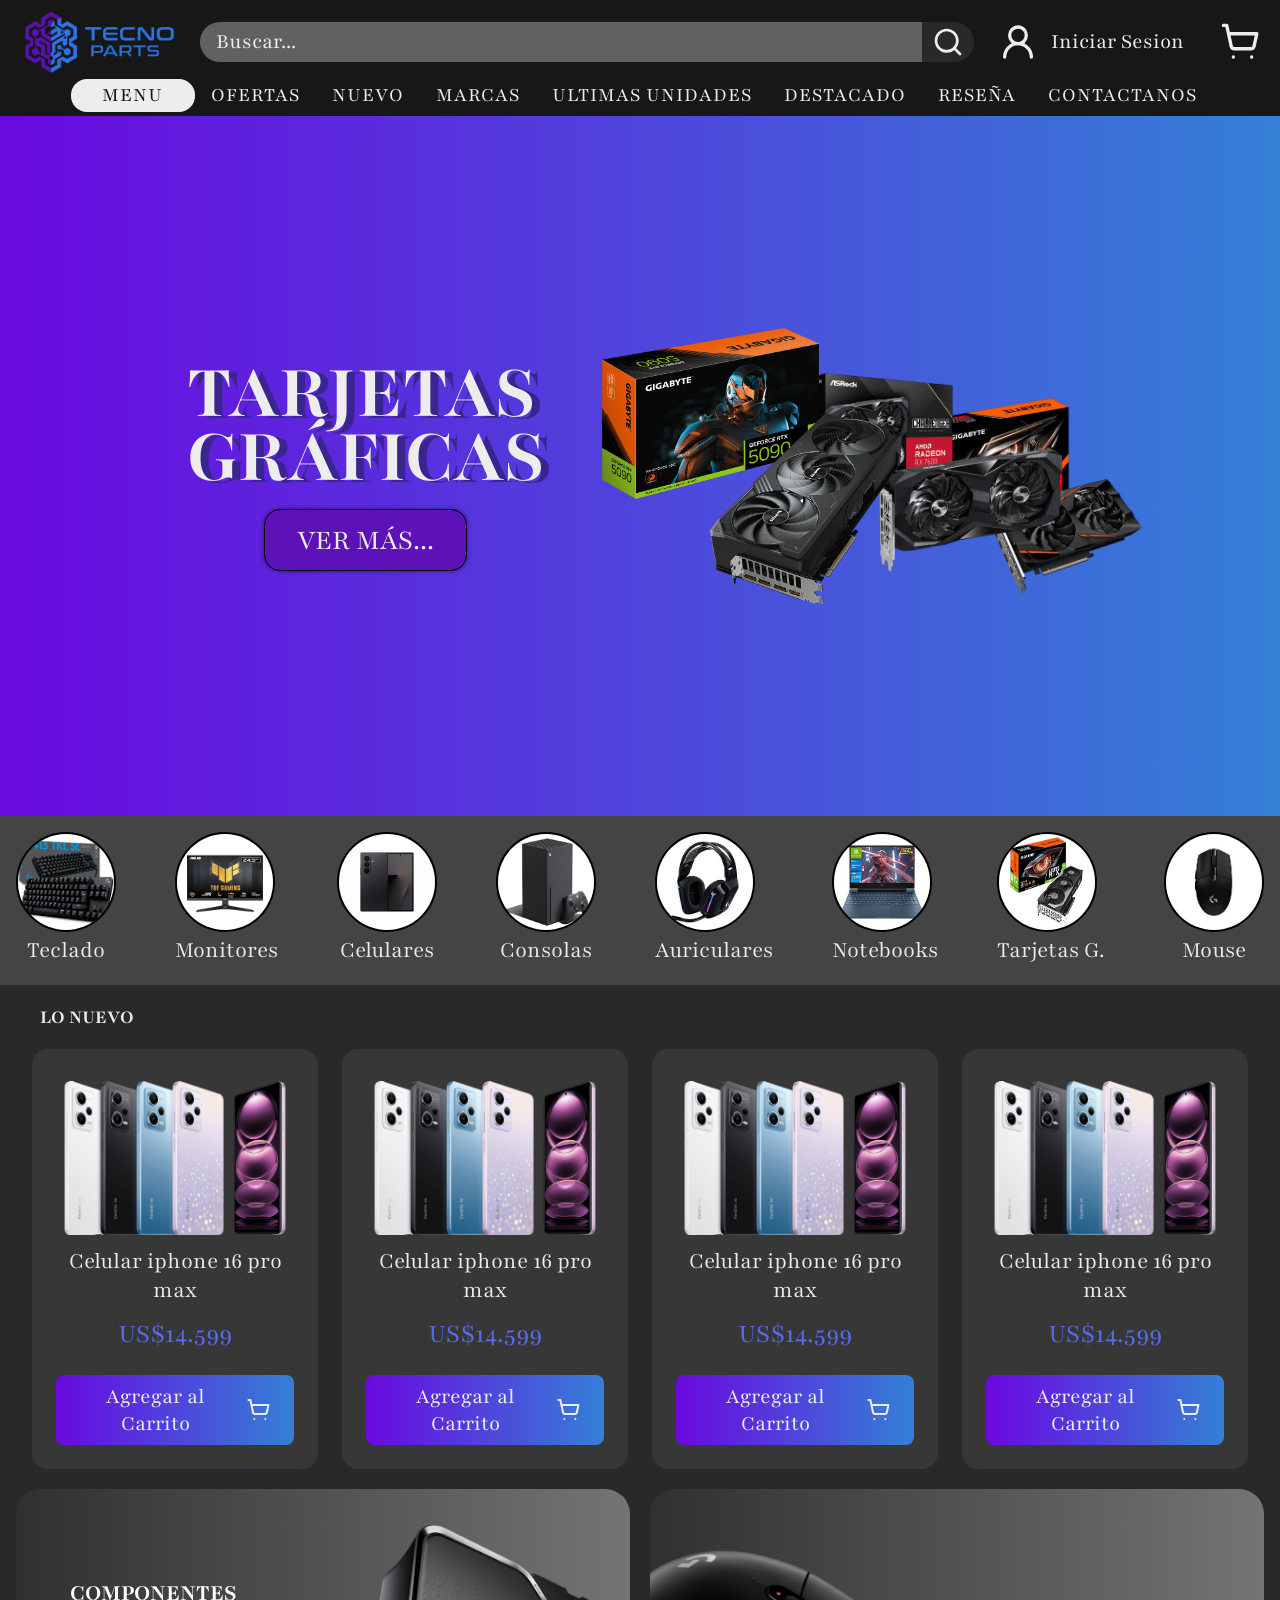
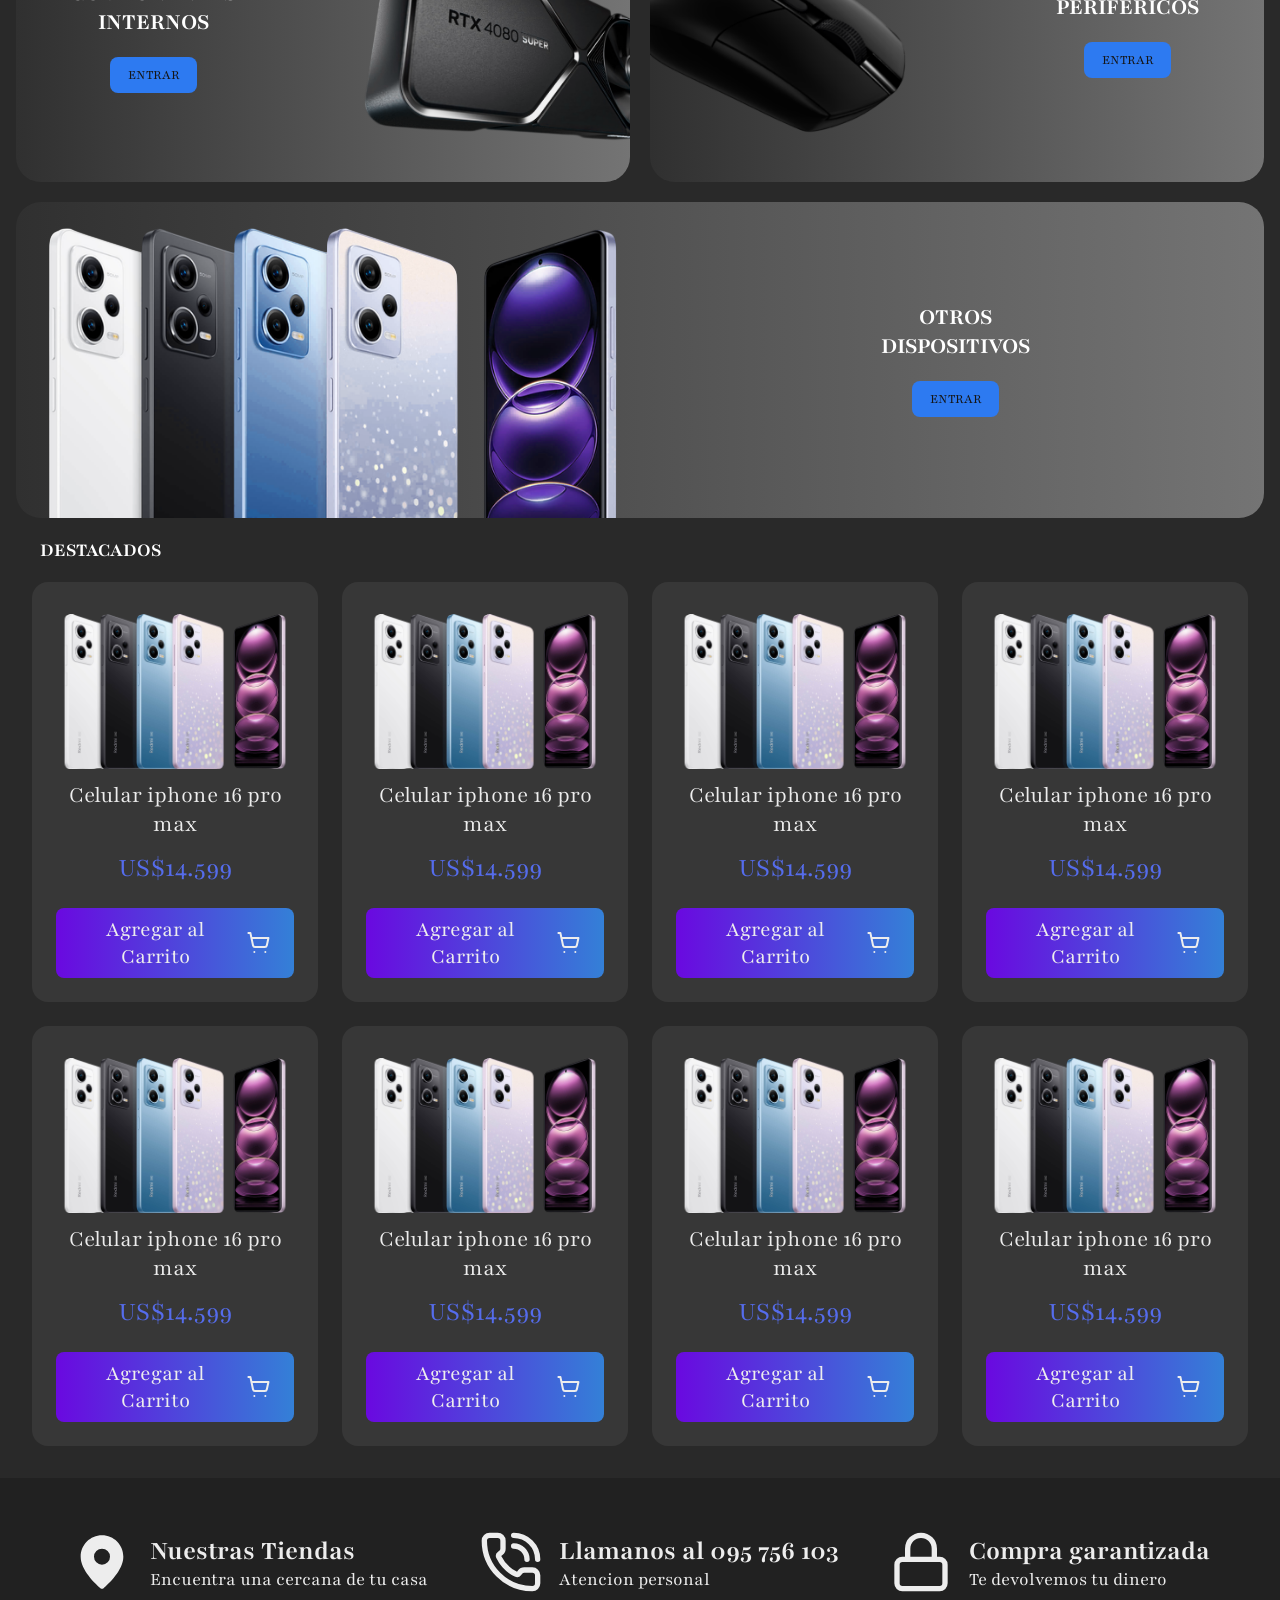
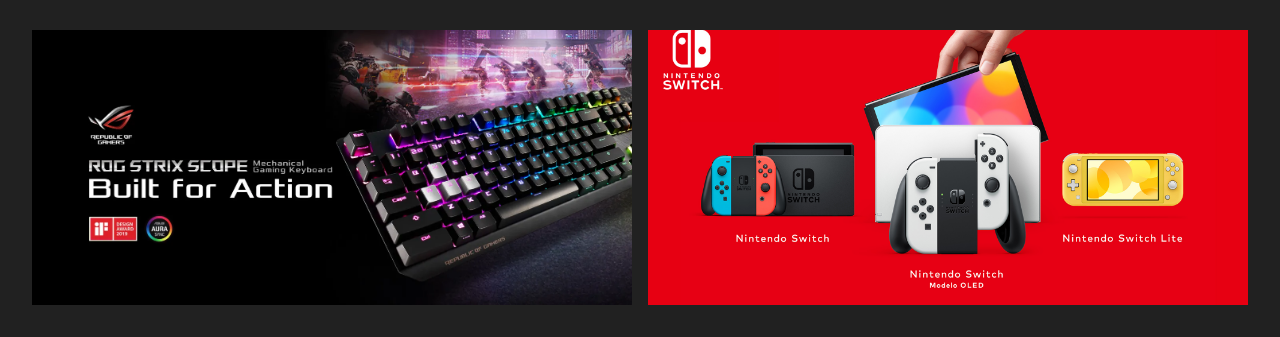
==== commit e0835b46: "JAVA SCRIPT Añado Java Script sin las funciones del carrito aun" ====
--- a/Proyecto/html/paginaInicio.html
+++ b/Proyecto/html/paginaInicio.html
@@ -17,7 +17,9 @@
 
     <body id="body">
 
-    <!-- HEADER SECTION -->
+        <!-- ==================================
+        HEADER Y SUS NAVS DE TODAS LAS PAGINAS
+        =================================== --> 
 
         <header class="header">
 
@@ -33,21 +35,21 @@
                     <input type="text" placeholder="Buscar...">
                     <!-- BOTON SUBMIT QUE BUSQUE LO SOLICITADO -->
                     <button type="submit" aria-label="lupa">
-                        <svg><use href="../img/iconos.svg#icono-lupa"></use></svg>
+                        <svg><use href="/Proyecto/img/iconos.svg#icono-lupa"></use></svg>
                     </button>
 
                 </form>
 
                 <!-- BOTON / ENLACE QUE ABRA UNA VENTANA MODAL DE FORMULARIO  -->
                 <button class="btn-ingresar">
-                    <svg><use href="../img/iconos.svg#icono-persona"></use></svg>
+                    <svg><use href="/Proyecto/img/iconos.svg#icono-persona"></use></svg>
                     <p>Iniciar Sesion</p>
                 </button>
 
                 <!-- BOTON / ENLACE QUE ABRE UNA VENTANA MODAL
                   (O DIRIGE A OTRA PARTE) DE LOS PRODUCTOS A COMPRAR -->
-                <a href="paginaCarrito.html" class="btn-carrito-header">
-                    <svg><use href="./img/iconos.svg#icono-carrito"></use></svg>
+                <a href="paginaCarrito.html" class="btn-carrito">
+                    <svg><use href="/Proyecto/img/iconos.svg#icono-carrito"></use></svg>
                 </a>
 
             </div>
@@ -69,7 +71,9 @@
 
         </header>
 
-        <!-- MAIN SECTION -->
+        <!-- ==================================
+        MAIN Y SUS SECTIONS
+        =================================== --> 
 
         <main class="main">
 
@@ -153,60 +157,47 @@
             <!-- LO NUEVO -->
             <section class="lo-nuevo">
                 <h2>Lo nuevo</h2>
-                <div class="contenedor-objetos">
-                <div class="objeto">
-                    <div class="contenido">
-                    <img src="../img/grafica rtx 5090.png" alt="No se encontro la imagen">
-                    <ul>
-                        <li>Trajeta Grafica - GeForce RTX 5900</li>
-                        <li>WINDFORCE 32Gar</li>
-                        <div class="precio">
-                            <li>US$6.969</li>
-                        </div>    
-                    </ul>
-                    </div>
-                    <button><a href="">Añadir al carrito</a></button>
-                </div>
-                <div class="objeto">
-                    <div class="contenido">
-                    <img src="../img/Monitor Gigabite.png" alt="No se encontro la imagen">
-                    <ul>
-                        <li>Monitor Gigabyte</li>
-                        <li>240hz Hdr10 0.0ms</li>
-                        <div class="precio">
-                            <li>US$900</li>
-                        </div>    
-                    </ul>
-                    </div>
-                    <button><a href="">Añadir al carrito</a></button>
-                </div>
-                <div class="objeto">
-                    <div class="contenido">
-                    <img src="../img/Auricualres redmi.png" alt="No se encontro la imagen">
-                    <ul>
-                        <li>Auriculares inalambricos</li>
-                        <li>Xiaomi Redmi Buds 6 Play</li>
-                        <div class="precio">
-                            <li>US$60</li>
-                        </div>
-                    </ul>
-                    </div>
-                    <button><a href="">Añadir al carrito</a></button>
-                </div>
-                <div class="objeto">
-                    <div class="contenido">
-                    <img src="../img/Teclado (lo nuevo).png" alt="No se encontro la imagen">
-                    <ul>
-                        <li>AULA F75 Pro Wireless</li>
-                        <li>Mechanical Keyboard, 75%</li>
-                        <div class="precio">
-                            <li>US$65,54</li>
-                        </div>
-                    </ul>
-                    </div>
-                    <button><a href="">Añadir al carrito</a></button>
-                    </div>
-                </div>
+
+                <div class="contenedor-lo-nuevo">
+
+                <article class="carta-producto">
+                    <a href="/Proyecto/html/paginaProducto.html" class="carta-producto-info">
+                        <img src="../img/Celulares.png" alt="Producto ...">
+                        <h3>Celular iphone 16 pro max</h3>
+                        <p>US$14.599</p>
+                    </a>
+                    <button>Agregar al Carrito<svg><use href="../img/iconos.svg#icono-carrito"></use></svg></button> 
+                </article>
+
+               <article class="carta-producto">
+                    <a href="/Proyecto/html/paginaProducto.html" class="carta-producto-info">
+                        <img src="../img/Celulares.png" alt="Producto ...">
+                        <h3>Celular iphone 16 pro max</h3>
+                        <p>US$14.599</p>
+                    </a>
+                    <button>Agregar al Carrito<svg><use href="../img/iconos.svg#icono-carrito"></use></svg></button> 
+                </article>
+
+                <article class="carta-producto">
+                    <a href="/Proyecto/html/paginaProducto.html" class="carta-producto-info">
+                        <img src="../img/Celulares.png" alt="Producto ...">
+                        <h3>Celular iphone 16 pro max</h3>
+                        <p>US$14.599</p>
+                    </a>
+                    <button>Agregar al Carrito<svg><use href="../img/iconos.svg#icono-carrito"></use></svg></button> 
+                </article>
+
+                <article class="carta-producto">
+                    <a href="/Proyecto/html/paginaProducto.html" class="carta-producto-info">
+                        <img src="../img/Celulares.png" alt="Producto ...">
+                        <h3>Celular iphone 16 pro max</h3>
+                        <p>US$14.599</p>
+                    </a>
+                    <button>Agregar al Carrito<svg><use href="../img/iconos.svg#icono-carrito"></use></svg></button> 
+                </article>
+
+            </div>
+
             </section>
 
             <!-- ==========================
@@ -216,17 +207,20 @@
             en la parte media de la pagina
             ========================== -->
             <section id="cat-variadas">
+
                 <div id="cat-arriba">
-                        <div id="cate-internos">
-                            <div id="img-cat-internos">
-                                <img src="../img/Grafica-edit.png" alt="No se encontro la imagen">
-                            </div>
-                            <div id="cont-cat-internos">
-                                <h2>Componentes
-                                    <br> internos</h2>
-                                <button><a href="">Entrar</a></button>
-                            </div>
-                        </div>
+
+                    <div id="cate-internos">
+                        <div id="img-cat-internos">
+                            <img src="../img/Grafica-edit.png" alt="No se encontro la imagen">
+                        </div>
+                        <div id="cont-cat-internos">
+                            <h2>Componentes
+                                <br> internos</h2>
+                            <button><a href="">Entrar</a></button>
+                        </div>
+                    </div>
+
                     <div id="cate-perifericos">
                         <div id="cont-cat-perifericos">
                             <h2>Perifericos</h2>
@@ -236,7 +230,9 @@
                             <img src="../img/Mouse-edit.png" alt="No se encontro la imagen">
                         </div>
                     </div>
-                </div>
+
+                </div>
+
                 <div id="cate-larga">
                     <div id="img-cat-larga">
                         <img src="../img/Celulares-edit.png" alt="No se encontro la imagen">
@@ -247,6 +243,7 @@
                         <button><a href="">Entrar</a></button>
                     </div>
                 </div>
+
             </section>
 
             <!-- ==========================
@@ -257,121 +254,91 @@
             populares o con buenas reseñas
             ========================== -->
             <section id="destacados">
+
                 <h2>Destacados</h2>
-                <div class="contenedor-objetos">
-                    <div class="objeto">
-                        <div class="contenido">
-                            <img src="../img/iphone.png" alt="No se encontro la imagen" id="img-celular">
-                        <ul>
-                            <li>Appel Iphone 17 Pro Max</li>
-                            <li>(256 GB) - Azul Profundo</li>
-                            <div class="precio">
-                                <li>US$1.740</li>
-                            </div>
-                        </ul>
-                        </div>
-                        <button><a href="">Añadir al carrito</a></button>
-                    </div>
-                    <div class="objeto">
-                        <div class="contenido">
-                        <img src="../img/Tele.png" alt="No se encontro la imagen">
-                        <ul>
-                            <li>Smart Tv Haier 43 Led Fhd</li>
-                            <li>H43k85ffx Google Tv con control remoto</li>
-                            <div class="precio">
-                                <li>US$279</li>
-                            </div>
-                        </ul>
-                        </div>
-                        <button><a href="">Añadir al carrito</a></button>
-                    </div>
-                    <div class="objeto">
-                        <div class="contenido">
-                        <img src="../img/Tablet.png" alt="No se encontro la imagen">
-                        <ul>
-                            <li>Tablet Samsung Galaxy</li>
-                            <li>Tab S10 Fe 8gb Ram</li>
-                            <li>128gb 10.9 Pulgadas Gris</li>
-                            <div class="precio">
-                                <li>US$900</li>
-                            </div>
-                        </ul>
-                        </div>
-                        <button><a href="">Añadir al carrito</a></button>
-                    </div>
-                    <div class="objeto">
-                        <div class="contenido">
-                        <img src="../img/Mando.png" alt="No se encontro la imagen">
-                        <ul>
-                            <li>GameSir Kaleid Color Negro</li>
-                            <li>Controlador con Efecto Hall</li>
-                            <li>Xbox X|S Support Negro</li>
-                            <div class="precio">
-                                <li>US$1.740</li>
-                            </div>
-                        </ul>
-                        </div>
-                        <button><a href="">Añadir al carrito</a></button>
-                    </div>
-                    <div class="objeto">
-                        <div class="contenido">
-                            <img src="../img/iphone.png" alt="No se encontro la imagen" id="img-celular">
-                        <ul>
-                            <li>Appel Iphone 17 Pro Max</li>
-                            <li>(256 GB) - Azul Profundo</li>
-                            <div class="precio">
-                                <li>US$1.740</li>
-                            </div>
-                        </ul>
-                        </div>
-                        <button><a href="">Añadir al carrito</a></button>
-                    </div>
-                    <div class="objeto">
-                        <div class="contenido">
-                        <img src="../img/Tele.png" alt="No se encontro la imagen">
-                        <ul>
-                            <li>Smart Tv Haier 43 Led Fhd</li>
-                            <li>H43k85ffx Google Tv con control remoto</li>
-                            <div class="precio">
-                                <li>US$279</li>
-                            </div>
-                        </ul>
-                        </div>
-                        <button><a href="">Añadir al carrito</a></button>
-                    </div>
-                    <div class="objeto">
-                        <div class="contenido">
-                        <img src="../img/Tablet.png" alt="No se encontro la imagen">
-                        <ul>
-                            <li>Tablet Samsung Galaxy</li>
-                            <li>Tab S10 Fe 8gb Ram</li>
-                            <li>128gb 10.9 Pulgadas Gris</li>
-                            <div class="precio">
-                                <li>US$900</li>
-                            </div>
-                        </ul>
-                        </div>
-                        <button><a href="">Añadir al carrito</a></button>
-                    </div>
-                    <div class="objeto">
-                        <div class="contenido">
-                        <img src="../img/Mando.png" alt="No se encontro la imagen">
-                        <ul>
-                            <li>GameSir Kaleid Color Negro</li>
-                            <li>Controlador con Efecto Hall</li>
-                            <li>Xbox X|S Support Negro</li>
-                            <div class="precio">
-                                <li>US$1.740</li>
-                            </div>
-                        </ul>
-                        </div>
-                        <button><a href="">Añadir al carrito</a></button>
-                    </div>
+
+                <div class="contenedor-destacado">
+
+                <article class="carta-producto">
+                    <a href="/Proyecto/html/paginaProducto.html" class="carta-producto-info">
+                        <img src="../img/Celulares.png" alt="Producto ...">
+                        <h3>Celular iphone 16 pro max</h3>
+                        <p>US$14.599</p>
+                    </a>
+                    <button>Agregar al Carrito<svg><use href="../img/iconos.svg#icono-carrito"></use></svg></button> 
+                </article>
+
+                <article class="carta-producto">
+                    <a href="/Proyecto/html/paginaProducto.html" class="carta-producto-info">
+                        <img src="../img/Celulares.png" alt="Producto ...">
+                        <h3>Celular iphone 16 pro max</h3>
+                        <p>US$14.599</p>
+                    </a>
+                    <button>Agregar al Carrito<svg><use href="../img/iconos.svg#icono-carrito"></use></svg></button> 
+                </article>
+
+                <article class="carta-producto">
+                    <a href="/Proyecto/html/paginaProducto.html" class="carta-producto-info">
+                        <img src="../img/Celulares.png" alt="Producto ...">
+                        <h3>Celular iphone 16 pro max</h3>
+                        <p>US$14.599</p>
+                    </a>
+                    <button>Agregar al Carrito<svg><use href="../img/iconos.svg#icono-carrito"></use></svg></button> 
+                </article>
+
+                <article class="carta-producto">
+                    <a href="/Proyecto/html/paginaProducto.html" class="carta-producto-info">
+                        <img src="../img/Celulares.png" alt="Producto ...">
+                        <h3>Celular iphone 16 pro max</h3>
+                        <p>US$14.599</p>
+                    </a>
+                    <button>Agregar al Carrito<svg><use href="../img/iconos.svg#icono-carrito"></use></svg></button> 
+                </article>
+
+                <article class="carta-producto">
+                    <a href="/Proyecto/html/paginaProducto.html" class="carta-producto-info">
+                        <img src="../img/Celulares.png" alt="Producto ...">
+                        <h3>Celular iphone 16 pro max</h3>
+                        <p>US$14.599</p>
+                    </a>
+                    <button>Agregar al Carrito<svg><use href="../img/iconos.svg#icono-carrito"></use></svg></button> 
+                </article>
+
+                <article class="carta-producto">
+                    <a href="/Proyecto/html/paginaProducto.html" class="carta-producto-info">
+                        <img src="../img/Celulares.png" alt="Producto ...">
+                        <h3>Celular iphone 16 pro max</h3>
+                        <p>US$14.599</p>
+                    </a>
+                    <button>Agregar al Carrito<svg><use href="../img/iconos.svg#icono-carrito"></use></svg></button> 
+                </article>
+
+                <article class="carta-producto">
+                    <a href="/Proyecto/html/paginaProducto.html" class="carta-producto-info">
+                        <img src="../img/Celulares.png" alt="Producto ...">
+                        <h3>Celular iphone 16 pro max</h3>
+                        <p>US$14.599</p>
+                    </a>
+                    <button>Agregar al Carrito<svg><use href="../img/iconos.svg#icono-carrito"></use></svg></button> 
+                </article>
+
+                <article class="carta-producto">
+                    <a href="/Proyecto/html/paginaProducto.html" class="carta-producto-info">
+                        <img src="../img/Celulares.png" alt="Producto ...">
+                        <h3>Celular iphone 16 pro max</h3>
+                        <p>US$14.599</p>
+                        
+                    </a>
+                    <button>Agregar al Carrito<svg><use href="../img/iconos.svg#icono-carrito"></use></svg></button> 
+                </article>
+
                 </div>
             </section>
         </main>
 
-        <!-- ------ FOOTER - SECTION ------ -->
+        <!-- ===================================
+        HEADER Y SUS NAVS DE TODAS LAS PAGINAS
+        =================================== -->
 
         <footer class="footer">
 
--- a/Proyecto/css/generales.css
+++ b/Proyecto/css/generales.css
@@ -398,4 +398,230 @@
 
 .carta-producto button:hover {
     filter: brightness(150%);
+}
+
+/* PAGINA DE INICIO SESION */
+
+#pantalla-transparente {
+    display: none;
+
+    position: fixed;
+    top: 0;
+    left: 0;
+
+    width: 100%;
+    height: 100%;
+
+    background-color: rgba(0, 0, 0, 0.6);
+
+    justify-content: center;
+    align-items: center;
+
+    z-index: 1000;
+}
+
+#ventana-login {
+    width: 400px;
+    padding: 30px;
+
+    background-color: #2d2d2d;
+
+    border-radius: 20px;
+    position: relative;
+}
+
+
+.espacio-texto{
+    background-color: #737373;
+    display: flex;
+    width: 100%;
+    height: 35px;
+    border-radius: 8px;
+    border: none;
+}
+
+#login [type="checkbox"]{
+    width: 18px;
+    height: 18px;
+    margin-right: 10px;
+    accent-color: #6a00ff;
+}
+
+#inicio-sesion{
+    border-radius: 15px;
+    margin: 40px;
+    padding: 30px;
+    color: white;
+}
+
+.nombre-usuario{
+    margin-top: 20px ;
+    margin-bottom: 20px;
+}
+
+.contraseña{
+    margin-top: 20px;
+    margin-bottom: 20px;
+}
+
+#boton-inicioSesion {
+    background:linear-gradient(to right, #6d1ae5, #2c72be);
+    border: none;
+    border-radius: 8px;
+    padding: 10px 18px;
+    font-size: 14px;
+    text-transform: uppercase;
+    cursor: pointer;
+    gap: 10px;
+    margin: 0 auto;
+    display: block;
+    padding-left: 115px;
+    padding-right: 115px;
+    padding-top: 15px;
+    padding-bottom: 15px;
+}
+
+.enviar{
+    color: white;
+    text-decoration: none;
+}
+
+#recordar{
+    display: flex;
+    align-items: center;
+    gap: 10px;
+    color: white;
+}
+
+#login input{
+    width: 100%;
+    height: 30px;
+    border: none;
+    border-radius: 8px;
+    padding: 0 15px;
+}
+
+#login input[type="password"]{
+    margin-top: 20px;
+}
+
+#login input[type="text"]{
+    margin-top: 20px;
+}
+
+#login{
+    display: flex;
+    flex-direction: column;
+    gap: 20px;
+}
+
+/* PAGINA DE REGISTRO */
+
+#pantalla-registro {
+    display: none;
+
+    position: fixed;
+    top: 0;
+    left: 0;
+
+    width: 100%;
+    height: 100%;
+
+    background-color: rgba(0, 0, 0, 0.6);
+
+    justify-content: center;
+    align-items: center;
+
+    z-index: 1000;
+}
+
+#ventana-registro {
+    position: relative;
+
+    width: 400px;
+    padding: 30px;
+
+    background-color: #2d2d2d;
+
+    border-radius: 20px;
+}
+
+#boton-Registrarse{
+    background:linear-gradient(to right, #6d1ae5, #2c72be);
+    border: none;
+    border-radius: 8px;
+    padding: 10px 18px;
+    font-size: 14px;
+    text-transform: uppercase;
+    cursor: pointer;
+    gap: 10px;
+    margin: 0 auto;
+    margin-bottom: 20px;
+    display: block;
+    padding-left: 115px;
+    padding-right: 115px;
+    padding-top: 15px;
+    padding-bottom: 15px;
+}
+
+#confirmar-contraseña{
+    margin-top: 20px;
+    margin-bottom: 20px;
+}
+
+#correo-electronico{
+    margin-top: 20px;
+    margin-bottom: 20px;
+}
+
+#register [type="checkbox"]{
+    width: 18px;
+    height: 18px;
+    margin-right: 10px;
+    accent-color: #6a00ff;
+}
+
+#register input{
+    width: 100%;
+    height: 30px;
+    border: none;
+    border-radius: 8px;
+    padding: 0 15px;
+}
+
+#register input[type="password"]{
+    margin-top: 20px;
+}
+
+#register input[type="email"]{
+    margin-top: 20px;
+}
+
+#register input[type="text"]{
+    margin-top: 20px;
+}
+
+.cerrar-ventana{
+    position: absolute;
+
+    top: 15px;
+    right: 15px;
+
+    width: 40px;
+    height: 40px;
+
+    padding: 2;
+    margin: 2;
+
+    background: none;
+    border: none;
+
+    color: white;
+    font-size: 20px;
+
+    display: flex;
+    justify-content: center;
+    align-items: center;
+
+    cursor: pointer;
 }
--- a/Proyecto/css/paginaInicio.css
+++ b/Proyecto/css/paginaInicio.css
@@ -332,3 +332,229 @@
     margin-left: 40px;
     font-size: 20px;
 }
+
+/* PAGINA DE INICIO SESION */
+
+#pantalla-transparente {
+    display: none;
+
+    position: fixed;
+    top: 0;
+    left: 0;
+
+    width: 100%;
+    height: 100%;
+
+    background-color: rgba(0, 0, 0, 0.6);
+
+    justify-content: center;
+    align-items: center;
+
+    z-index: 1000;
+}
+
+#ventana-login {
+    width: 400px;
+    padding: 30px;
+
+    background-color: #2d2d2d;
+
+    border-radius: 20px;
+    position: relative;
+}
+
+
+.espacio-texto{
+    background-color: #737373;
+    display: flex;
+    width: 100%;
+    height: 35px;
+    border-radius: 8px;
+    border: none;
+}
+
+#login [type="checkbox"]{
+    width: 18px;
+    height: 18px;
+    margin-right: 10px;
+    accent-color: #6a00ff;
+}
+
+#inicio-sesion{
+    border-radius: 15px;
+    margin: 40px;
+    padding: 30px;
+    color: white;
+}
+
+.nombre-usuario{
+    margin-top: 20px ;
+    margin-bottom: 20px;
+}
+
+.contraseña{
+    margin-top: 20px;
+    margin-bottom: 20px;
+}
+
+#boton-inicioSesion {
+    background:linear-gradient(to right, #6d1ae5, #2c72be);
+    border: none;
+    border-radius: 8px;
+    padding: 10px 18px;
+    font-size: 14px;
+    text-transform: uppercase;
+    cursor: pointer;
+    gap: 10px;
+    margin: 0 auto;
+    display: block;
+    padding-left: 115px;
+    padding-right: 115px;
+    padding-top: 15px;
+    padding-bottom: 15px;
+}
+
+.enviar{
+    color: white;
+    text-decoration: none;
+}
+
+#recordar{
+    display: flex;
+    align-items: center;
+    gap: 10px;
+    color: white;
+}
+
+#login input{
+    width: 100%;
+    height: 30px;
+    border: none;
+    border-radius: 8px;
+    padding: 0 15px;
+}
+
+#login input[type="password"]{
+    margin-top: 20px;
+}
+
+#login input[type="text"]{
+    margin-top: 20px;
+}
+
+#login{
+    display: flex;
+    flex-direction: column;
+    gap: 20px;
+}
+
+/* PAGINA DE REGISTRO */
+
+#pantalla-registro {
+    display: none;
+
+    position: fixed;
+    top: 0;
+    left: 0;
+
+    width: 100%;
+    height: 100%;
+
+    background-color: rgba(0, 0, 0, 0.6);
+
+    justify-content: center;
+    align-items: center;
+
+    z-index: 1000;
+}
+
+#ventana-registro {
+    position: relative;
+
+    width: 400px;
+    padding: 30px;
+
+    background-color: #2d2d2d;
+
+    border-radius: 20px;
+}
+
+#boton-Registrarse{
+    background:linear-gradient(to right, #6d1ae5, #2c72be);
+    border: none;
+    border-radius: 8px;
+    padding: 10px 18px;
+    font-size: 14px;
+    text-transform: uppercase;
+    cursor: pointer;
+    gap: 10px;
+    margin: 0 auto;
+    margin-bottom: 20px;
+    display: block;
+    padding-left: 115px;
+    padding-right: 115px;
+    padding-top: 15px;
+    padding-bottom: 15px;
+}
+
+#confirmar-contraseña{
+    margin-top: 20px;
+    margin-bottom: 20px;
+}
+
+#correo-electronico{
+    margin-top: 20px;
+    margin-bottom: 20px;
+}
+
+#register [type="checkbox"]{
+    width: 18px;
+    height: 18px;
+    margin-right: 10px;
+    accent-color: #6a00ff;
+}
+
+#register input{
+    width: 100%;
+    height: 30px;
+    border: none;
+    border-radius: 8px;
+    padding: 0 15px;
+}
+
+#register input[type="password"]{
+    margin-top: 20px;
+}
+
+#register input[type="email"]{
+    margin-top: 20px;
+}
+
+#register input[type="text"]{
+    margin-top: 20px;
+}
+
+.cerrar-ventana{
+    position: absolute;
+
+    top: 15px;
+    right: 15px;
+
+    width: 40px;
+    height: 40px;
+
+    padding: 2;
+    margin: 2;
+
+    background: none;
+    border: none;
+
+    color: white;
+    font-size: 20px;
+
+    display: flex;
+    justify-content: center;
+    align-items: center;
+
+    cursor: pointer;
+}
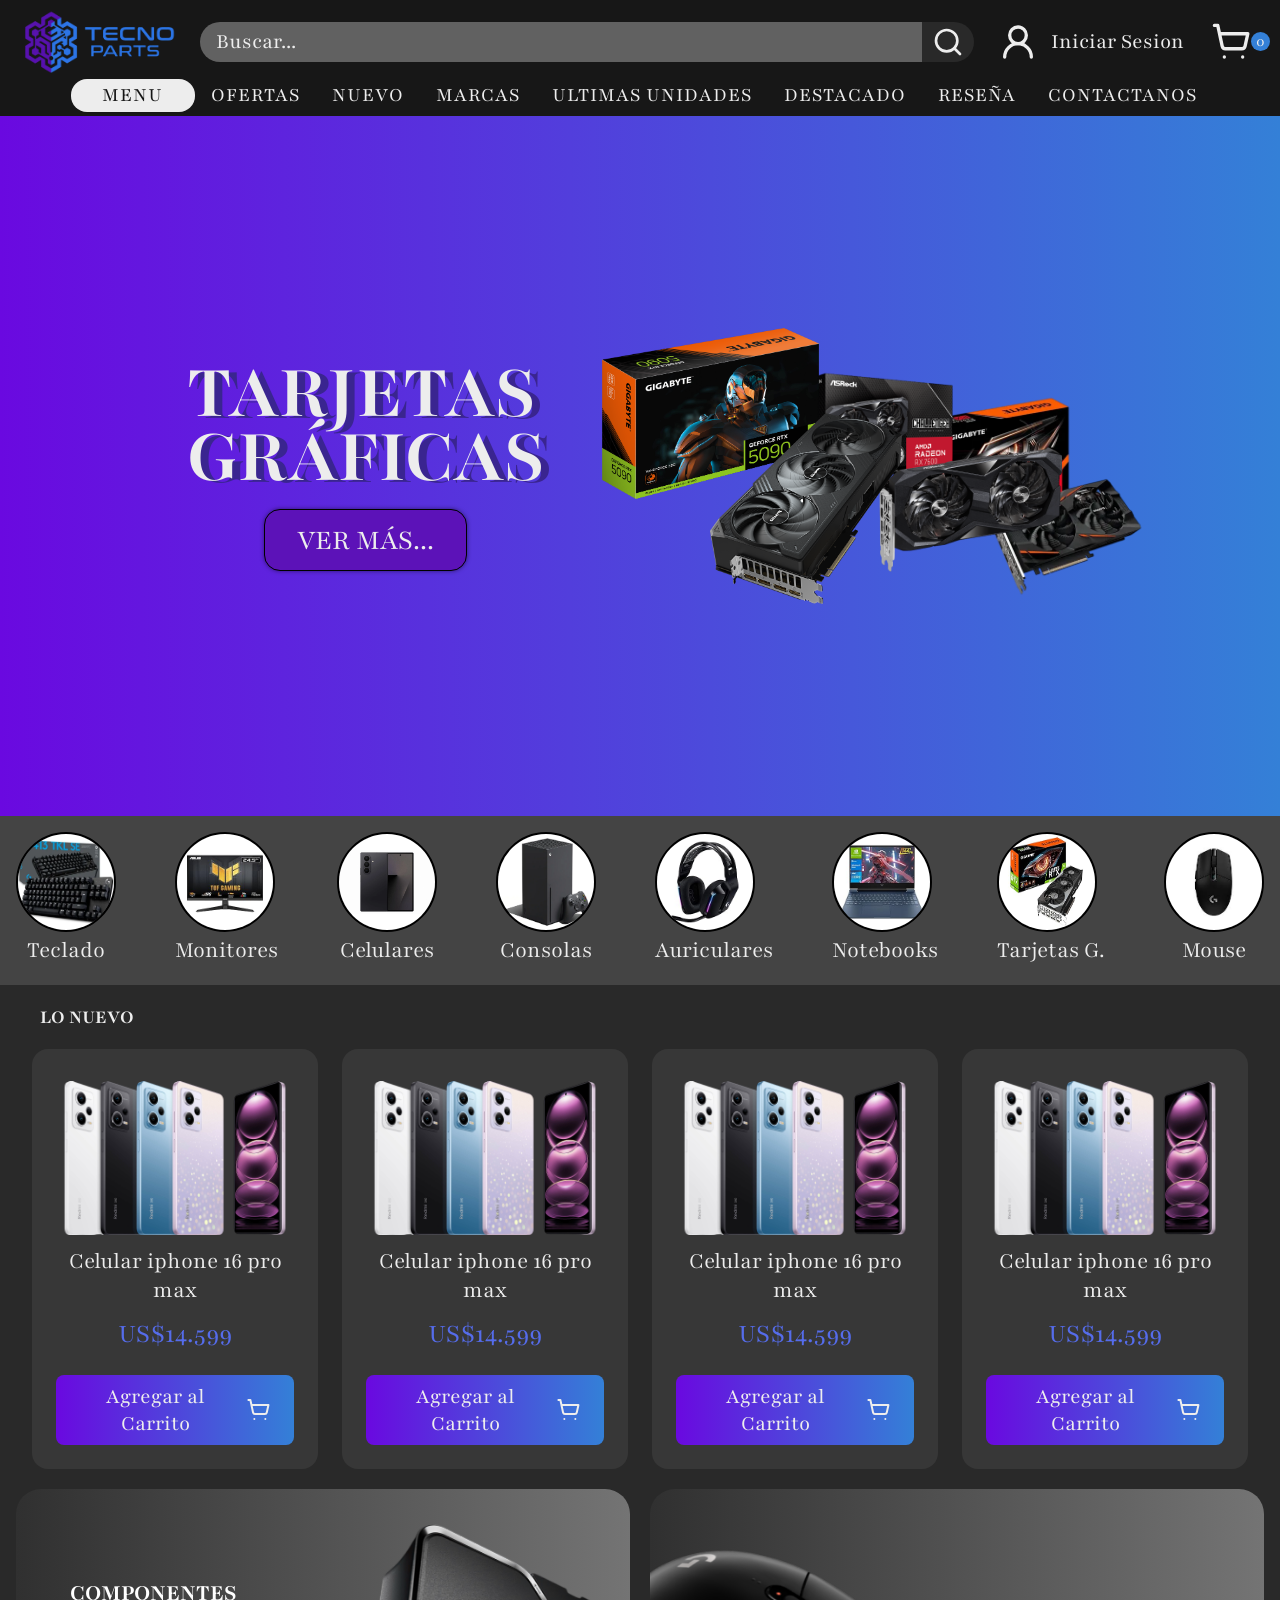
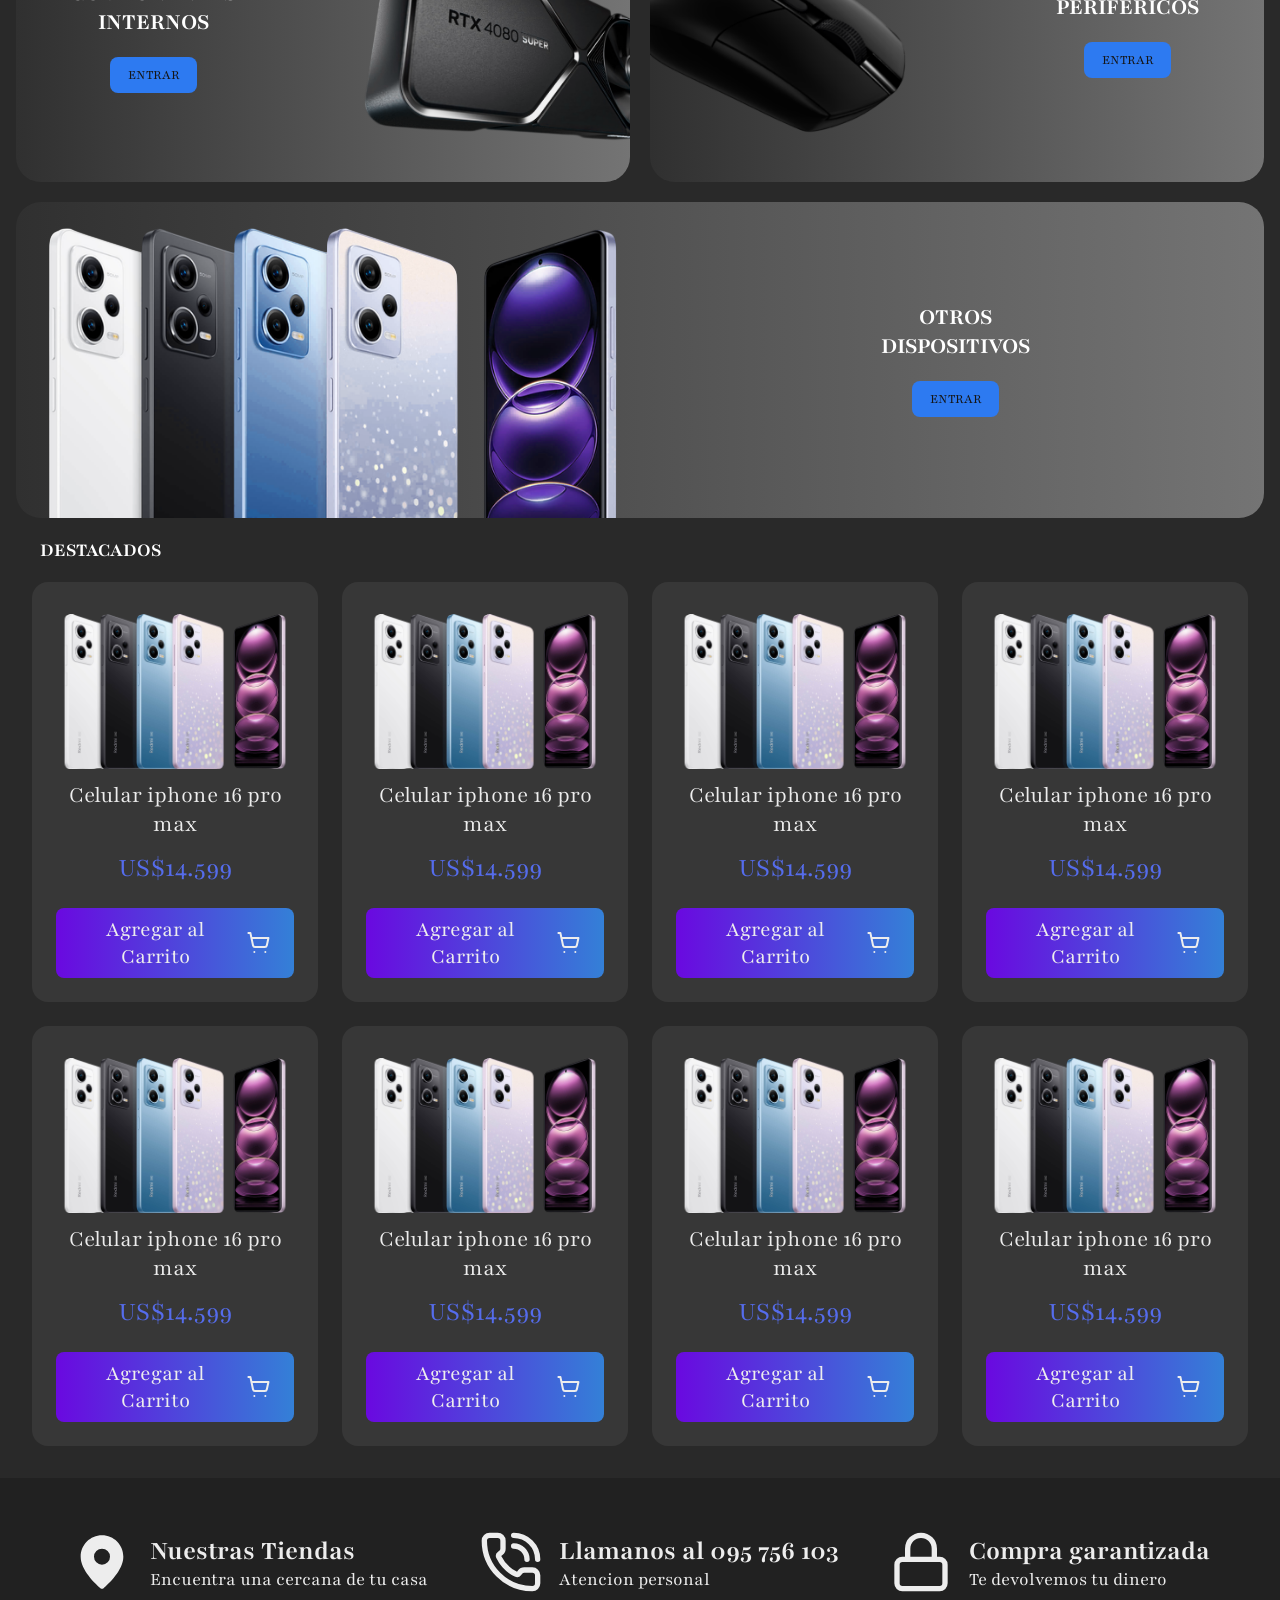
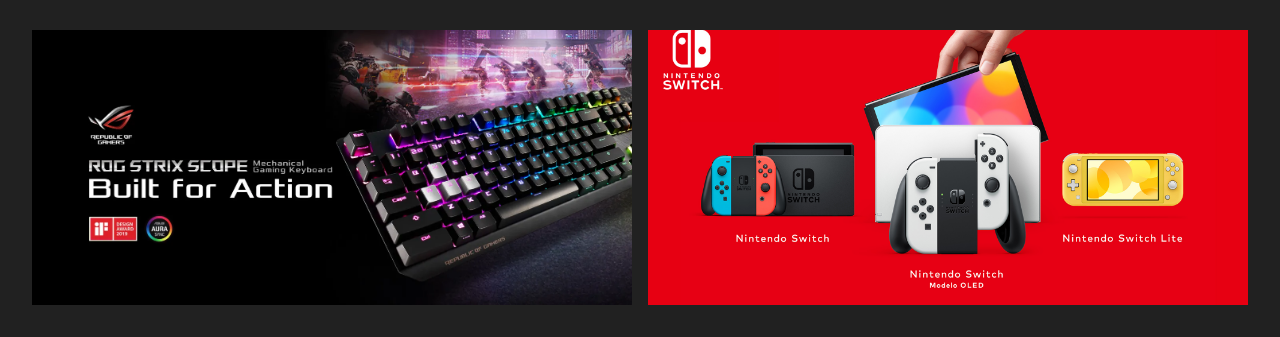
==== commit 5c572259: "Carrito Se implementan Muchas funciones para el carrito (Solo falta añadir la funcion de la cantidad" ====
--- a/Proyecto/html/paginaInicio.html
+++ b/Proyecto/html/paginaInicio.html
@@ -50,6 +50,7 @@
                   (O DIRIGE A OTRA PARTE) DE LOS PRODUCTOS A COMPRAR -->
                 <a href="paginaCarrito.html" class="btn-carrito">
                     <svg><use href="/Proyecto/img/iconos.svg#icono-carrito"></use></svg>
+                    <span id="contador-carrito">0</span>
                 </a>
 
             </div>
@@ -166,7 +167,12 @@
                         <h3>Celular iphone 16 pro max</h3>
                         <p>US$14.599</p>
                     </a>
-                    <button>Agregar al Carrito<svg><use href="../img/iconos.svg#icono-carrito"></use></svg></button> 
+                    <button class="btn-agregar-carrito">
+                        Agregar al Carrito
+                        <svg>
+                            <use href="../img/iconos.svg#icono-carrito"></use>
+                        </svg>
+                    </button>  
                 </article>
 
                <article class="carta-producto">
@@ -175,25 +181,40 @@
                         <h3>Celular iphone 16 pro max</h3>
                         <p>US$14.599</p>
                     </a>
-                    <button>Agregar al Carrito<svg><use href="../img/iconos.svg#icono-carrito"></use></svg></button> 
-                </article>
-
-                <article class="carta-producto">
-                    <a href="/Proyecto/html/paginaProducto.html" class="carta-producto-info">
-                        <img src="../img/Celulares.png" alt="Producto ...">
-                        <h3>Celular iphone 16 pro max</h3>
-                        <p>US$14.599</p>
-                    </a>
-                    <button>Agregar al Carrito<svg><use href="../img/iconos.svg#icono-carrito"></use></svg></button> 
-                </article>
-
-                <article class="carta-producto">
-                    <a href="/Proyecto/html/paginaProducto.html" class="carta-producto-info">
-                        <img src="../img/Celulares.png" alt="Producto ...">
-                        <h3>Celular iphone 16 pro max</h3>
-                        <p>US$14.599</p>
-                    </a>
-                    <button>Agregar al Carrito<svg><use href="../img/iconos.svg#icono-carrito"></use></svg></button> 
+                    <button class="btn-agregar-carrito">
+                        Agregar al Carrito
+                        <svg>
+                            <use href="../img/iconos.svg#icono-carrito"></use>
+                        </svg>
+                    </button>  
+                </article>
+
+                <article class="carta-producto">
+                    <a href="/Proyecto/html/paginaProducto.html" class="carta-producto-info">
+                        <img src="../img/Celulares.png" alt="Producto ...">
+                        <h3>Celular iphone 16 pro max</h3>
+                        <p>US$14.599</p>
+                    </a>
+                    <button class="btn-agregar-carrito">
+                        Agregar al Carrito
+                        <svg>
+                            <use href="../img/iconos.svg#icono-carrito"></use>
+                        </svg>
+                    </button>  
+                </article>
+
+                <article class="carta-producto">
+                    <a href="/Proyecto/html/paginaProducto.html" class="carta-producto-info">
+                        <img src="../img/Celulares.png" alt="Producto ...">
+                        <h3>Celular iphone 16 pro max</h3>
+                        <p>US$14.599</p>
+                    </a>
+                    <button class="btn-agregar-carrito">
+                        Agregar al Carrito
+                        <svg>
+                            <use href="../img/iconos.svg#icono-carrito"></use>
+                        </svg>
+                    </button>  
                 </article>
 
             </div>
@@ -265,61 +286,96 @@
                         <h3>Celular iphone 16 pro max</h3>
                         <p>US$14.599</p>
                     </a>
-                    <button>Agregar al Carrito<svg><use href="../img/iconos.svg#icono-carrito"></use></svg></button> 
-                </article>
-
-                <article class="carta-producto">
-                    <a href="/Proyecto/html/paginaProducto.html" class="carta-producto-info">
-                        <img src="../img/Celulares.png" alt="Producto ...">
-                        <h3>Celular iphone 16 pro max</h3>
-                        <p>US$14.599</p>
-                    </a>
-                    <button>Agregar al Carrito<svg><use href="../img/iconos.svg#icono-carrito"></use></svg></button> 
-                </article>
-
-                <article class="carta-producto">
-                    <a href="/Proyecto/html/paginaProducto.html" class="carta-producto-info">
-                        <img src="../img/Celulares.png" alt="Producto ...">
-                        <h3>Celular iphone 16 pro max</h3>
-                        <p>US$14.599</p>
-                    </a>
-                    <button>Agregar al Carrito<svg><use href="../img/iconos.svg#icono-carrito"></use></svg></button> 
-                </article>
-
-                <article class="carta-producto">
-                    <a href="/Proyecto/html/paginaProducto.html" class="carta-producto-info">
-                        <img src="../img/Celulares.png" alt="Producto ...">
-                        <h3>Celular iphone 16 pro max</h3>
-                        <p>US$14.599</p>
-                    </a>
-                    <button>Agregar al Carrito<svg><use href="../img/iconos.svg#icono-carrito"></use></svg></button> 
-                </article>
-
-                <article class="carta-producto">
-                    <a href="/Proyecto/html/paginaProducto.html" class="carta-producto-info">
-                        <img src="../img/Celulares.png" alt="Producto ...">
-                        <h3>Celular iphone 16 pro max</h3>
-                        <p>US$14.599</p>
-                    </a>
-                    <button>Agregar al Carrito<svg><use href="../img/iconos.svg#icono-carrito"></use></svg></button> 
-                </article>
-
-                <article class="carta-producto">
-                    <a href="/Proyecto/html/paginaProducto.html" class="carta-producto-info">
-                        <img src="../img/Celulares.png" alt="Producto ...">
-                        <h3>Celular iphone 16 pro max</h3>
-                        <p>US$14.599</p>
-                    </a>
-                    <button>Agregar al Carrito<svg><use href="../img/iconos.svg#icono-carrito"></use></svg></button> 
-                </article>
-
-                <article class="carta-producto">
-                    <a href="/Proyecto/html/paginaProducto.html" class="carta-producto-info">
-                        <img src="../img/Celulares.png" alt="Producto ...">
-                        <h3>Celular iphone 16 pro max</h3>
-                        <p>US$14.599</p>
-                    </a>
-                    <button>Agregar al Carrito<svg><use href="../img/iconos.svg#icono-carrito"></use></svg></button> 
+                    <button class="btn-agregar-carrito">
+                        Agregar al Carrito
+                        <svg>
+                            <use href="../img/iconos.svg#icono-carrito"></use>
+                        </svg>
+                    </button>  
+                </article>
+
+                <article class="carta-producto">
+                    <a href="/Proyecto/html/paginaProducto.html" class="carta-producto-info">
+                        <img src="../img/Celulares.png" alt="Producto ...">
+                        <h3>Celular iphone 16 pro max</h3>
+                        <p>US$14.599</p>
+                    </a>
+                    <button class="btn-agregar-carrito">
+                        Agregar al Carrito
+                        <svg>
+                            <use href="../img/iconos.svg#icono-carrito"></use>
+                        </svg>
+                    </button>  
+                </article>
+
+                <article class="carta-producto">
+                    <a href="/Proyecto/html/paginaProducto.html" class="carta-producto-info">
+                        <img src="../img/Celulares.png" alt="Producto ...">
+                        <h3>Celular iphone 16 pro max</h3>
+                        <p>US$14.599</p>
+                    </a>
+                    <button class="btn-agregar-carrito">
+                        Agregar al Carrito
+                        <svg>
+                            <use href="../img/iconos.svg#icono-carrito"></use>
+                        </svg>
+                    </button>  
+                </article>
+
+                <article class="carta-producto">
+                    <a href="/Proyecto/html/paginaProducto.html" class="carta-producto-info">
+                        <img src="../img/Celulares.png" alt="Producto ...">
+                        <h3>Celular iphone 16 pro max</h3>
+                        <p>US$14.599</p>
+                    </a>
+                    <button class="btn-agregar-carrito">
+                        Agregar al Carrito
+                        <svg>
+                            <use href="../img/iconos.svg#icono-carrito"></use>
+                        </svg>
+                    </button>  
+                </article>
+
+                <article class="carta-producto">
+                    <a href="/Proyecto/html/paginaProducto.html" class="carta-producto-info">
+                        <img src="../img/Celulares.png" alt="Producto ...">
+                        <h3>Celular iphone 16 pro max</h3>
+                        <p>US$14.599</p>
+                    </a>
+                    <button class="btn-agregar-carrito">
+                        Agregar al Carrito
+                        <svg>
+                            <use href="../img/iconos.svg#icono-carrito"></use>
+                        </svg>
+                    </button>  
+                </article>
+
+                <article class="carta-producto">
+                    <a href="/Proyecto/html/paginaProducto.html" class="carta-producto-info">
+                        <img src="../img/Celulares.png" alt="Producto ...">
+                        <h3>Celular iphone 16 pro max</h3>
+                        <p>US$14.599</p>
+                    </a>
+                    <button class="btn-agregar-carrito">
+                        Agregar al Carrito
+                        <svg>
+                            <use href="../img/iconos.svg#icono-carrito"></use>
+                        </svg>
+                    </button>  
+                </article>
+
+                <article class="carta-producto">
+                    <a href="/Proyecto/html/paginaProducto.html" class="carta-producto-info">
+                        <img src="../img/Celulares.png" alt="Producto ...">
+                        <h3>Celular iphone 16 pro max</h3>
+                        <p>US$14.599</p>
+                    </a>
+                    <button class="btn-agregar-carrito">
+                        Agregar al Carrito
+                        <svg>
+                            <use href="../img/iconos.svg#icono-carrito"></use>
+                        </svg>
+                    </button>  
                 </article>
 
                 <article class="carta-producto">
@@ -329,7 +385,12 @@
                         <p>US$14.599</p>
                         
                     </a>
-                    <button>Agregar al Carrito<svg><use href="../img/iconos.svg#icono-carrito"></use></svg></button> 
+                    <button class="btn-agregar-carrito">
+                        Agregar al Carrito
+                        <svg>
+                            <use href="../img/iconos.svg#icono-carrito"></use>
+                        </svg>
+                    </button> 
                 </article>
 
                 </div>
@@ -474,6 +535,10 @@
             </div>
         </div>
 
+        <script src="../js/storage.js"></script>
+        <script src="../js/carrito.js"></script>
+        <script src="../js/catalogo.js"></script>
+
         <script src="../js/login.js"></script>
 
     </body>
--- a/Proyecto/css/generales.css
+++ b/Proyecto/css/generales.css
@@ -188,9 +188,16 @@
 
 .btn-carrito svg {
     width: 40px;
-    height: 40px; /* Mantén proporción 1:1 para evitar distorsión */
-    color: #ededed; /* Controla el 'currentColor' de stroke y fill */
+    height: 40px; 
+    color: #ededed;
     flex-shrink: 0;
+}
+
+.btn-carrito span {
+    background-color: #3480d7;
+    border-radius: 50%;
+    padding-left: 5px;
+    padding-right: 5px;
 }
 
 /* ----------------------------------------------------------------- */
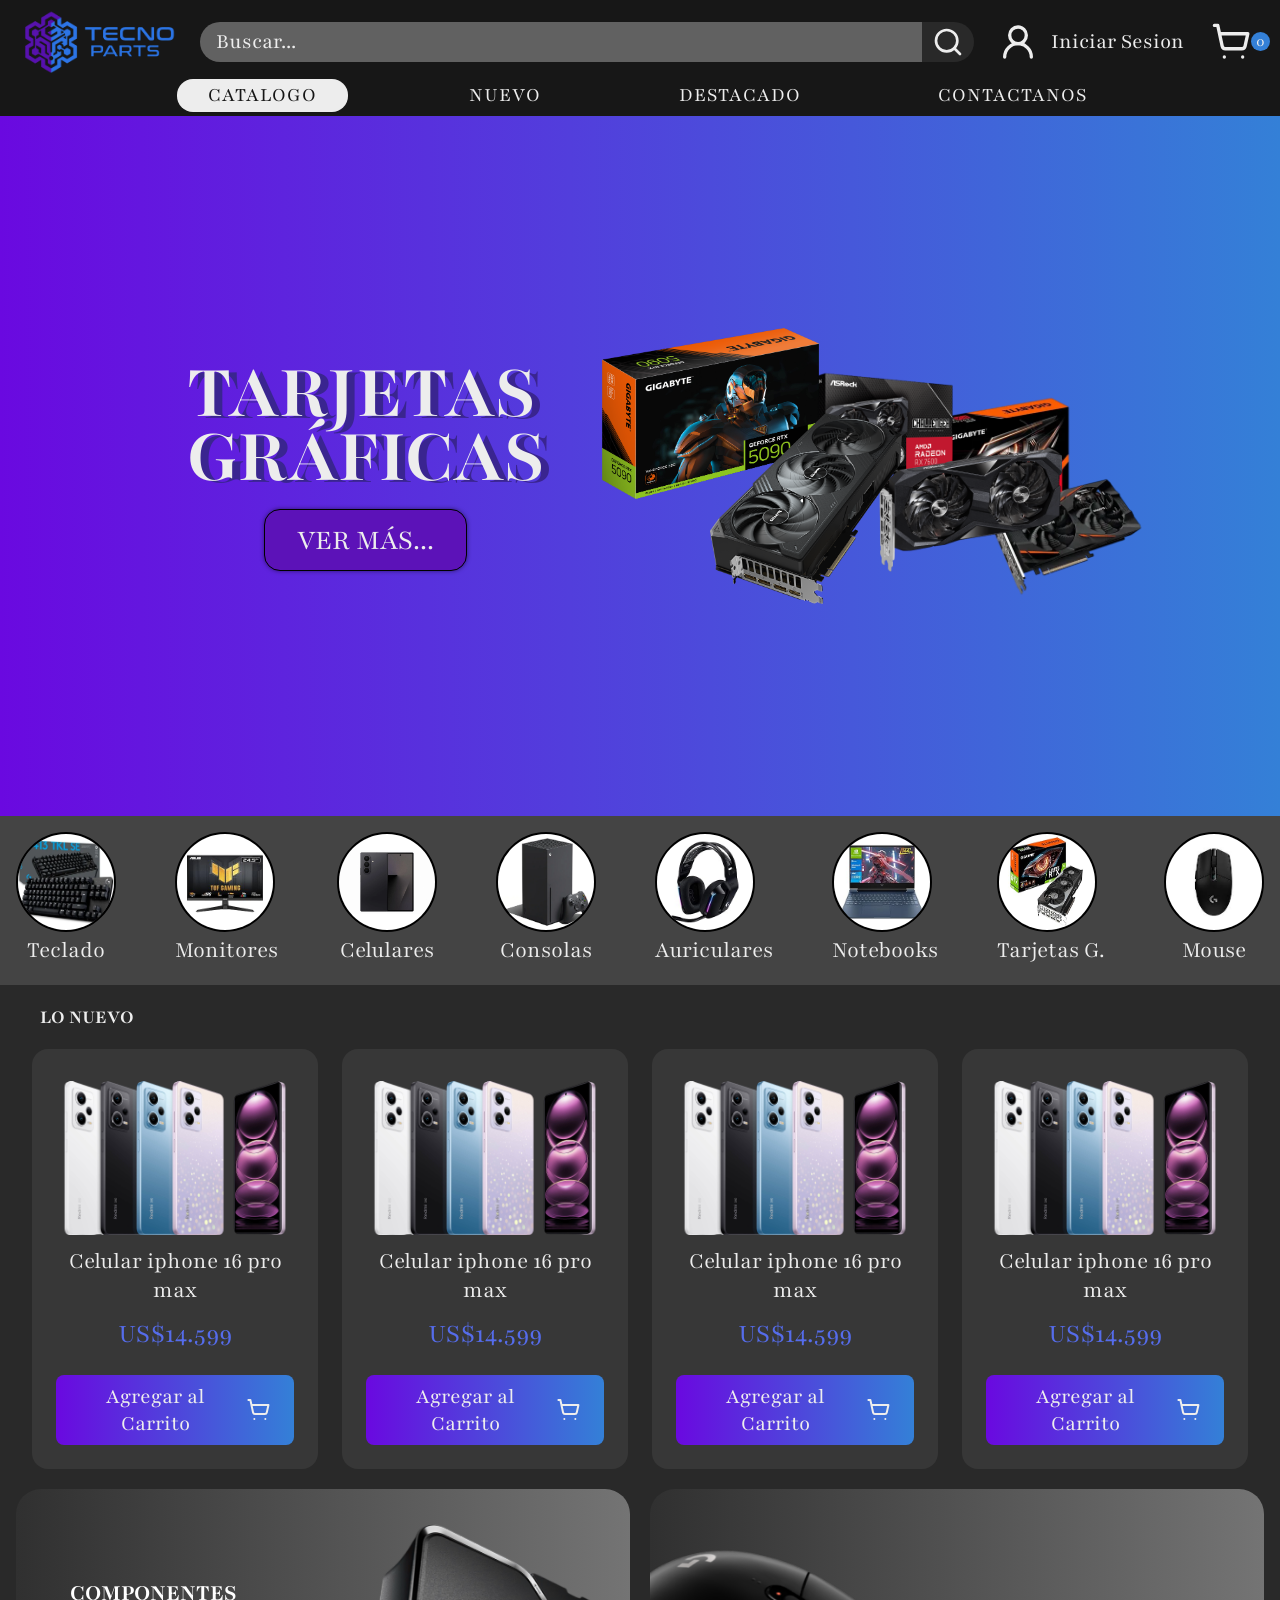
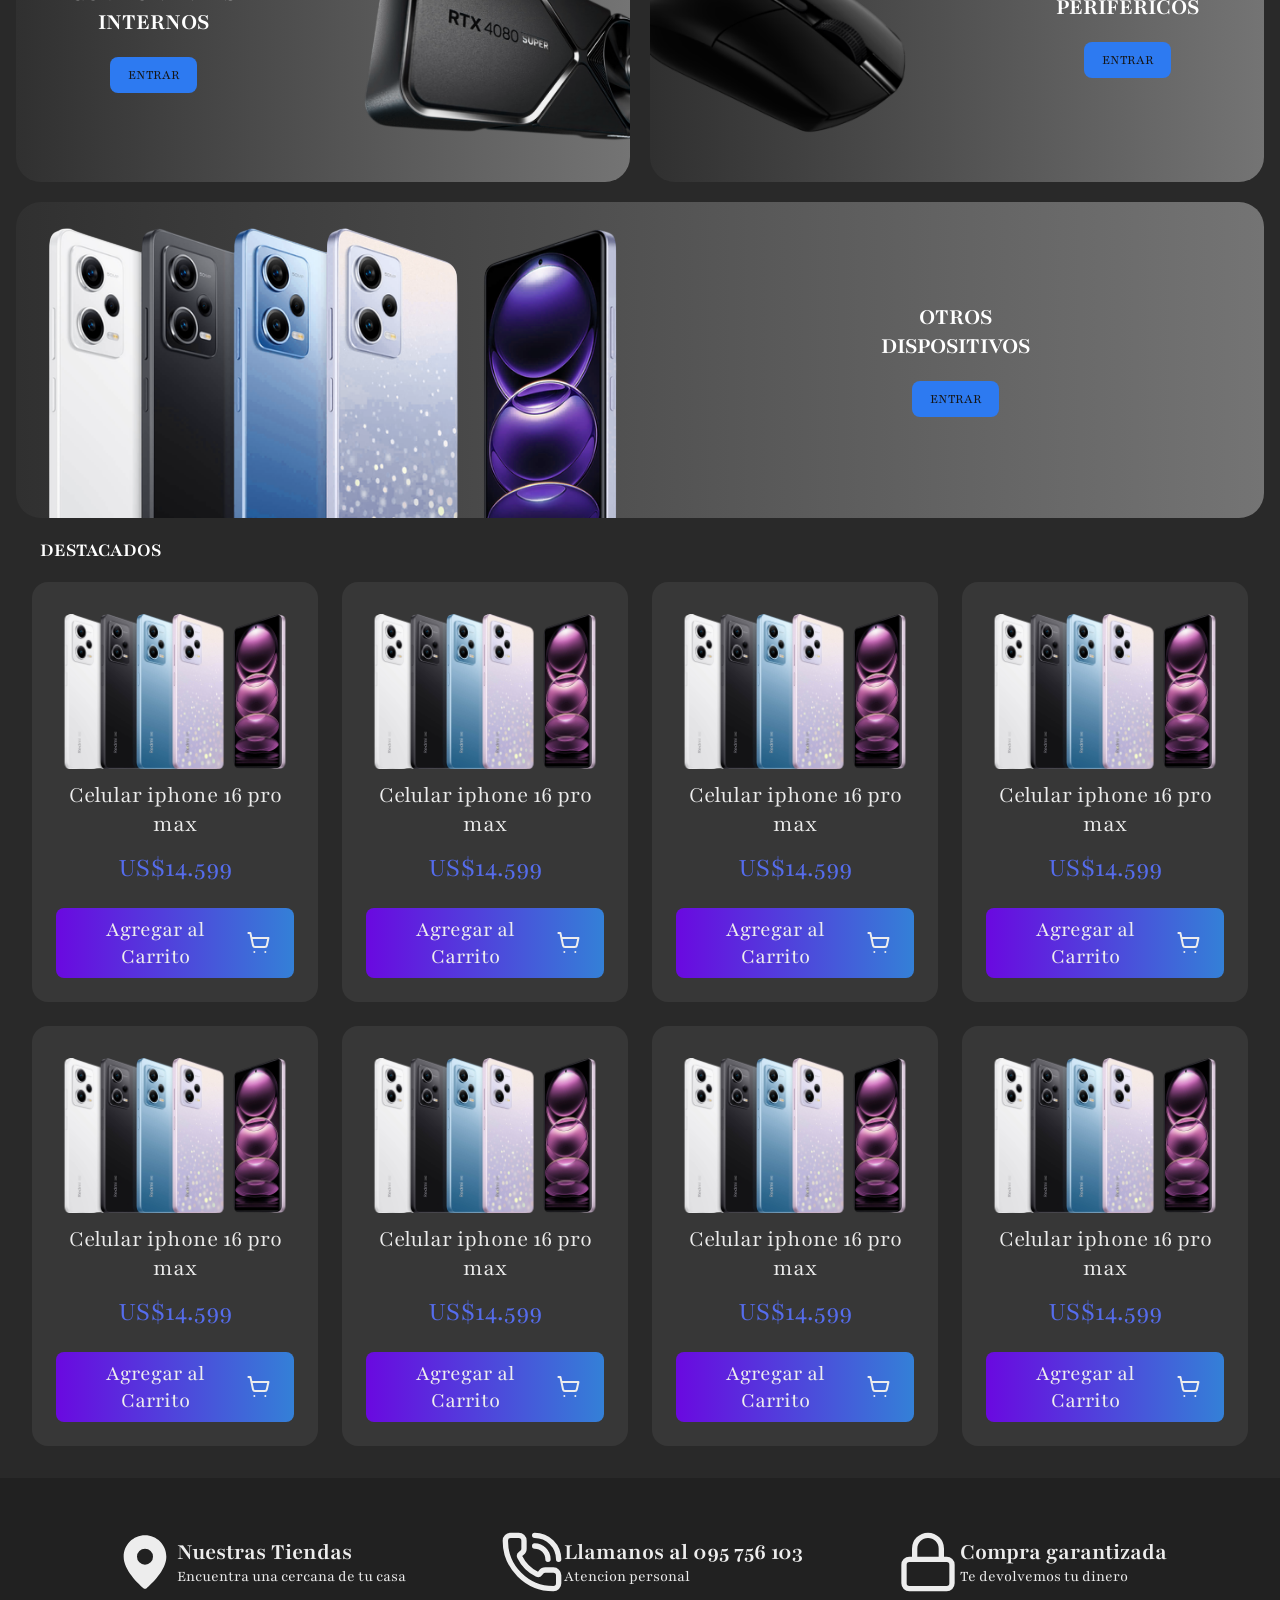
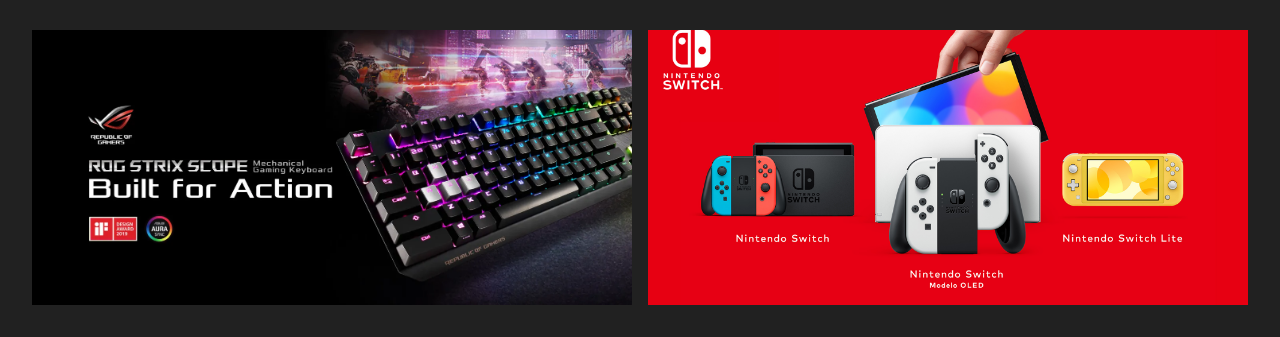
==== commit f47ade97: "Arreglos menores" ====
--- a/Proyecto/html/paginaInicio.html
+++ b/Proyecto/html/paginaInicio.html
@@ -58,14 +58,10 @@
                 <!-- AQUÍ VA EL VERDEDADERO NAV, ENLACES DE ANCLAS -->
             <nav class="header-nav" id="nav-inferior">
                 <ul class="nav-list">
-                    <li class="nav-item"><a href="">Menu</a></li>
-                    <li class="nav-item"><a href="">Ofertas</a></li>
-                    <li class="nav-item"><a href="">Nuevo</a></li>
-                    <li class="nav-item"><a href="">Marcas</a></li>
-                    <li class="nav-item"><a href="">Ultimas Unidades</a></li>
-                    <li class="nav-item"><a href="">Destacado</a></li>
-                    <li class="nav-item"><a href="">Reseña</a></li>
-                    <li class="nav-item"><a href="">Contactanos</a></li>
+                    <li class="nav-item"><a href="paginaListado.html">Catalogo</a></li>
+                    <li class="nav-item"><a href="#lo-nuevo">Nuevo</a></li>
+                    <li class="nav-item"><a href="#destacados">Destacado</a></li>
+                    <li class="nav-item"><a href="#redes">Contactanos</a></li>
                 </ul>
             </nav>
 
@@ -156,7 +152,7 @@
             </section>
 
             <!-- LO NUEVO -->
-            <section class="lo-nuevo">
+            <section id="lo-nuevo">
                 <h2>Lo nuevo</h2>
 
                 <div class="contenedor-lo-nuevo">
@@ -403,7 +399,7 @@
 
         <footer class="footer">
 
-            <section class="redes">
+            <section id="redes">
 
                 <div class="red-social">
                     <svg class="icono">
@@ -442,7 +438,7 @@
             imagenes sobre los patrocinadores de la pagina
             haciendo publicidad.
             ========================== -->
-            <section class="promociones">
+            <section id="promociones">
                 <div class="promociones-img" id="promociones-1"></div>
                 <div class="promociones-img" id="promociones-2"></div>
             </section>
--- a/Proyecto/css/generales.css
+++ b/Proyecto/css/generales.css
@@ -6,6 +6,7 @@
     margin: 0;
     padding: 0;
     box-sizing: border-box;
+    scroll-behavior: smooth;
 }
 
 html {
@@ -266,7 +267,7 @@
     padding: 2rem 2rem;
 }
 
-.redes{
+#redes{
     width: 100%;
 
     display: flex;
@@ -293,22 +294,22 @@
     align-items: center;
 }
 
-.redes-txt {
+#redes-txt {
     margin-left: 1rem;
     display: flex;
     flex-direction: column;
     text-wrap: nowrap;
 }
 
-.redes-txt h2 {
+#redes-txt h2 {
     font-size: 1.75rem;
 }
 
-.redes-txt p {
+#redes-txt p {
     font-size: 1.2rem;
 }
 
-.promociones{
+#promociones{
     width: 100%;
     display: flex;
     flex-direction: row;
--- a/Proyecto/css/paginaInicio.css
+++ b/Proyecto/css/paginaInicio.css
@@ -133,12 +133,12 @@
    la seccion de productos nuevos
 ========================== */
 
-.lo-nuevo{
-    width: 100%;
-    margin: 0 auto;
-}
-
-.lo-nuevo h2 {
+#lo-nuevo{
+    width: 100%;
+    margin: 0 auto;
+}
+
+#lo-nuevo h2 {
     text-transform: uppercase;
     margin: 20px;
     margin-left: 40px;
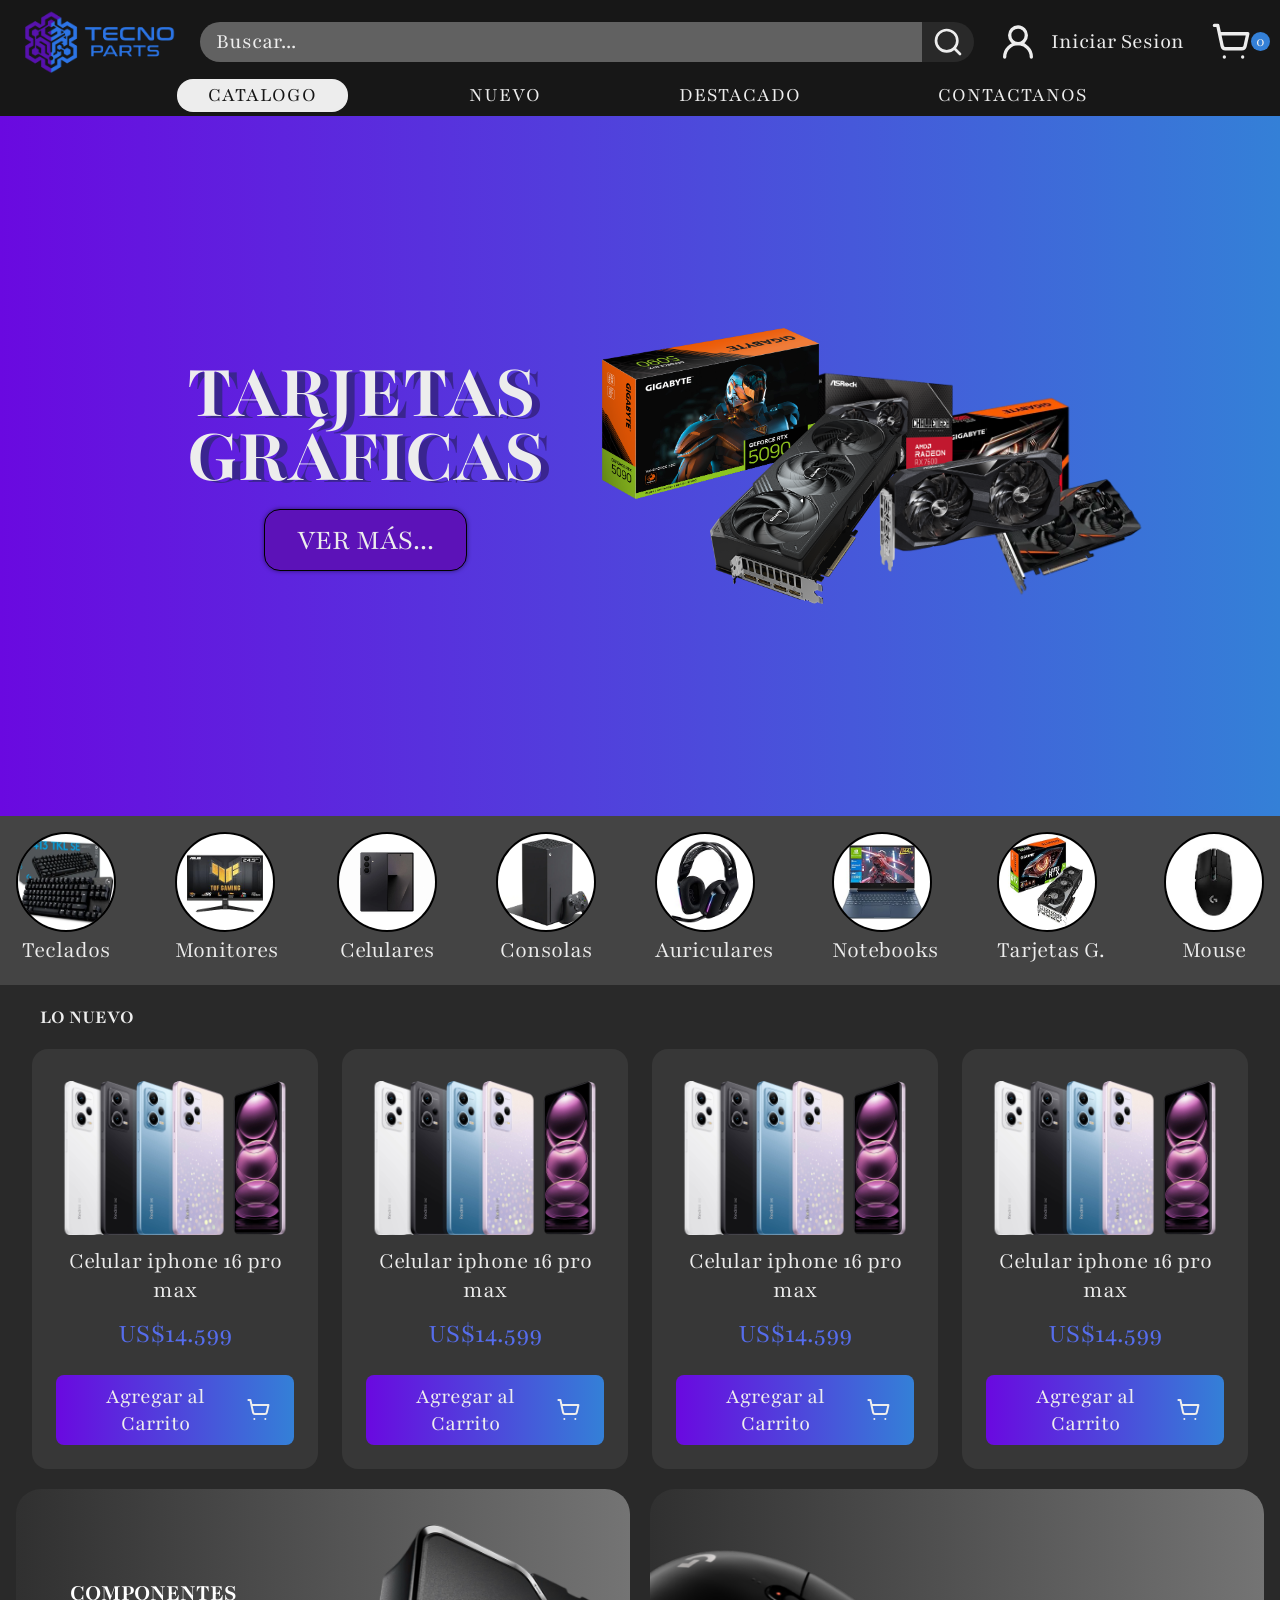
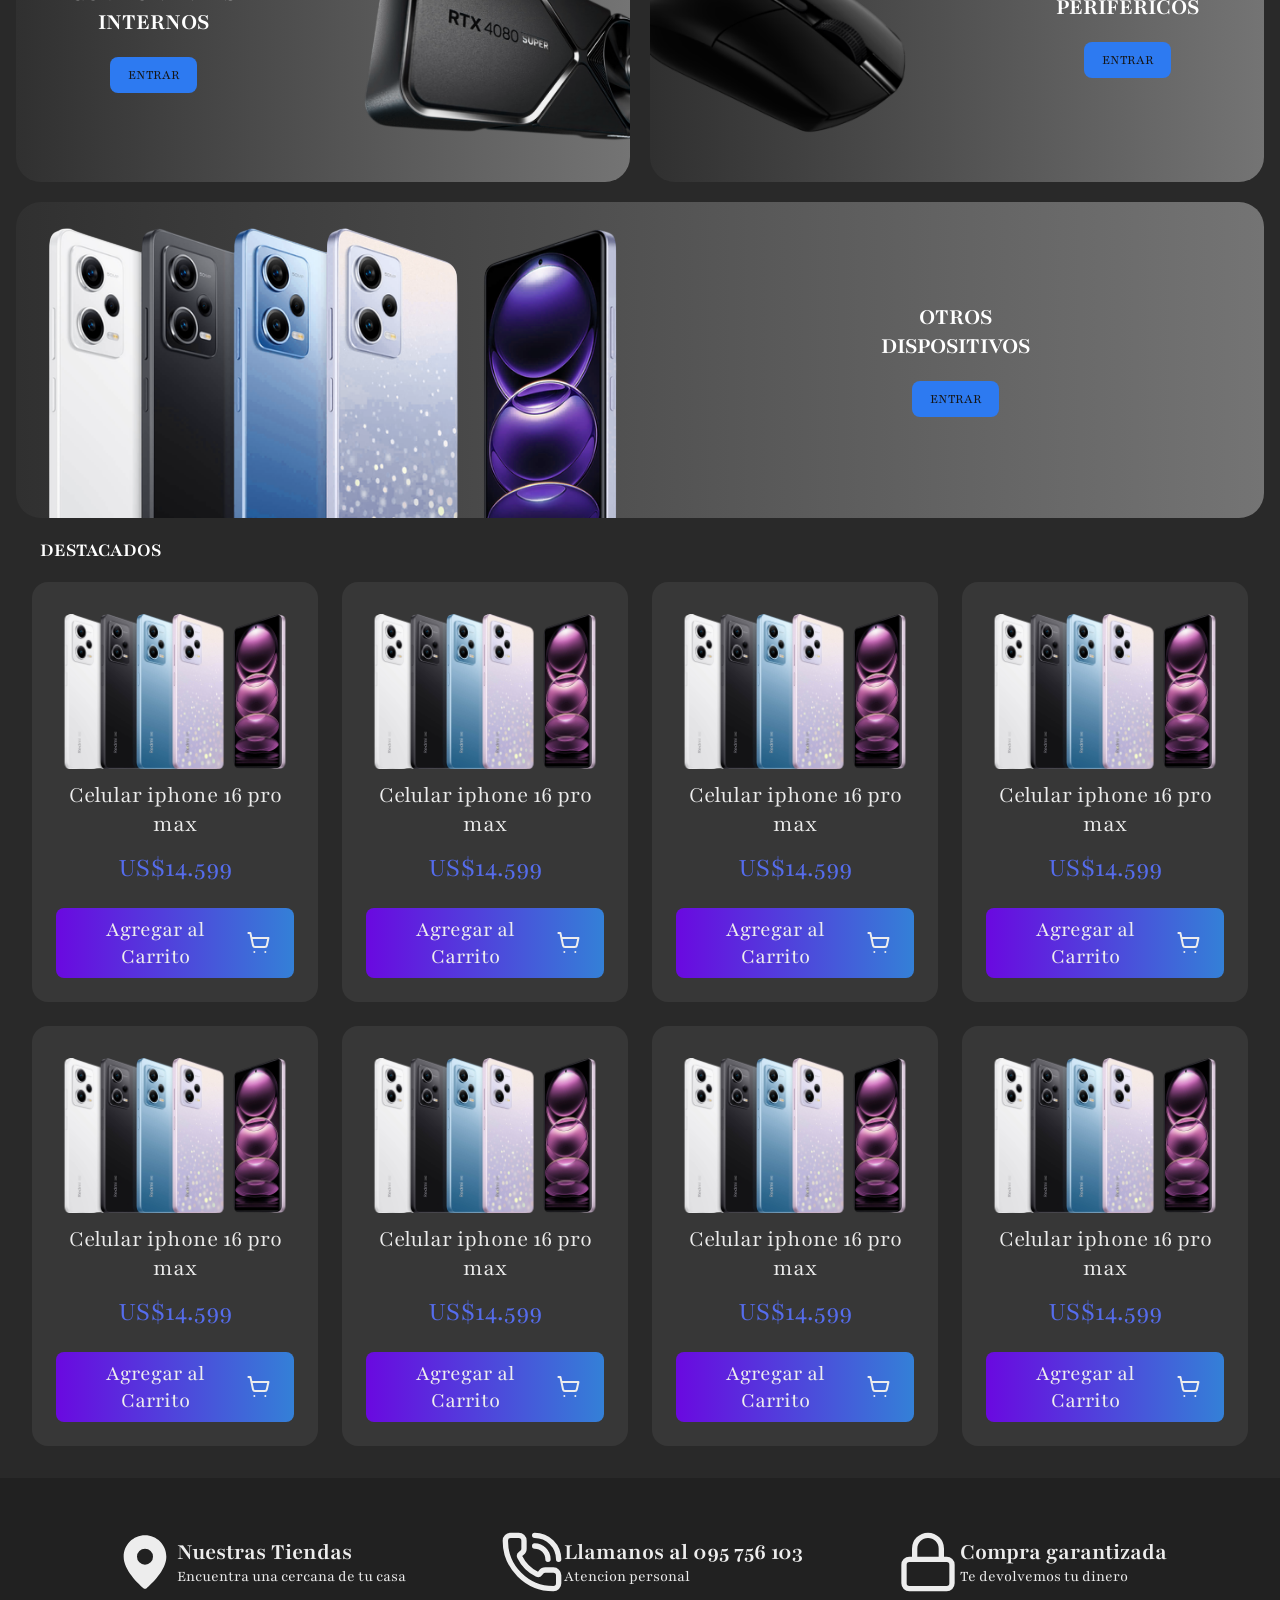
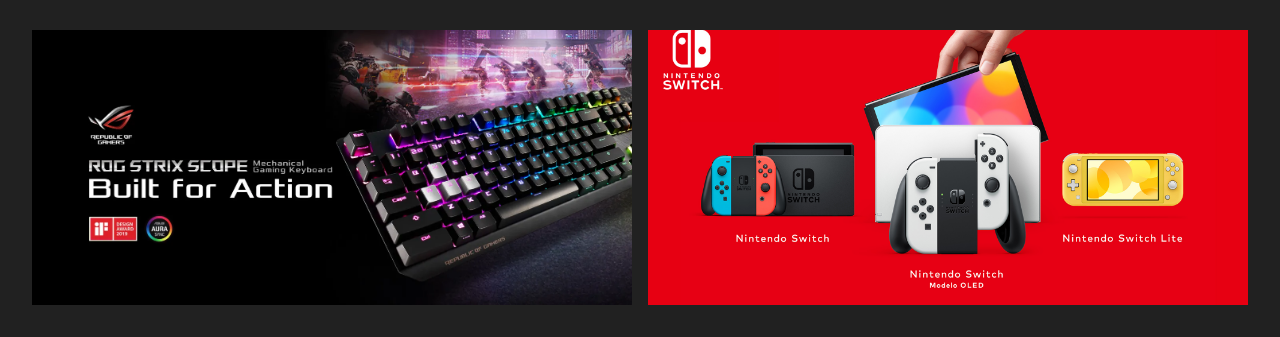
==== commit 4ad1e90e: "Arreglos otra vez xd" ====
--- a/Proyecto/html/paginaInicio.html
+++ b/Proyecto/html/paginaInicio.html
@@ -95,7 +95,7 @@
                 <a href="paginaListado.html" class="categoria-link">
                     <div class="categorias-objeto">
                     <img src="../img/Teclado.png" alt="Imagen de Teclado">
-                    <h2>Teclado</h2>
+                    <h2>Teclados</h2>
                     </div>
                 </a>
 
@@ -234,14 +234,14 @@
                         <div id="cont-cat-internos">
                             <h2>Componentes
                                 <br> internos</h2>
-                            <button><a href="">Entrar</a></button>
+                            <button><a href="paginaListado.html">Entrar</a></button>
                         </div>
                     </div>
 
                     <div id="cate-perifericos">
                         <div id="cont-cat-perifericos">
                             <h2>Perifericos</h2>
-                            <button><a href="">Entrar</a></button>
+                            <button><a href="paginaListado.html">Entrar</a></button>
                         </div>
                         <div id="img-cat-perifericos">
                             <img src="../img/Mouse-edit.png" alt="No se encontro la imagen">
@@ -257,7 +257,7 @@
                     <div id="cont-cat-larga">
                         <h2>Otros 
                             <br> dispositivos</h2>
-                        <button><a href="">Entrar</a></button>
+                        <button><a href="paginaListado.html">Entrar</a></button>
                     </div>
                 </div>
 
